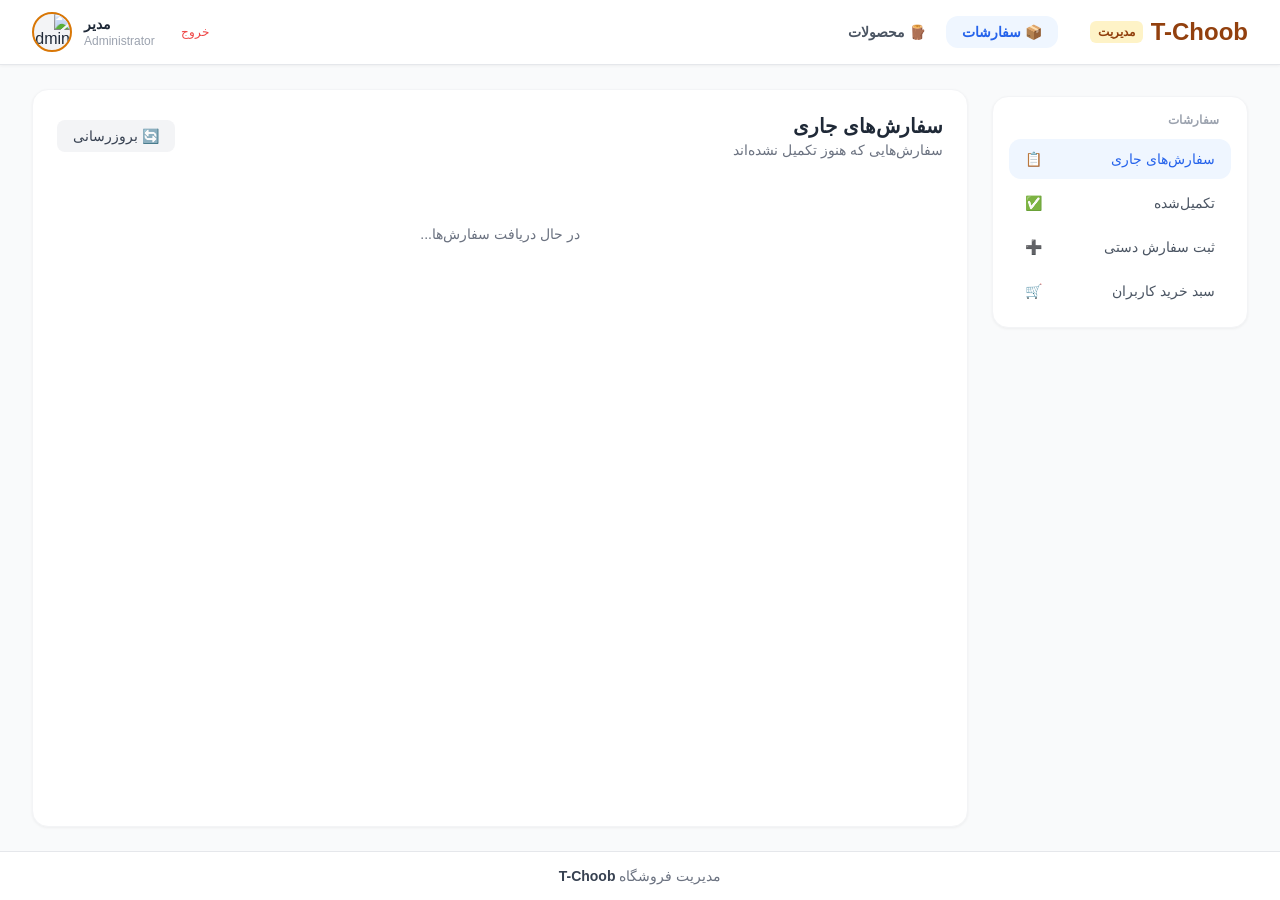
==== admin.html @ e38acf99 "Update admin.html" ====
<!DOCTYPE html>
<html lang="fa" dir="rtl">
<head>
<meta charset="UTF-8">
<meta name="viewport" content="width=device-width, initial-scale=1.0">
<title>پنل مدیریت | T-Choob</title>
<link rel="icon" type="image/png" href="favicon.ico">
<link rel="stylesheet" href="admin.css">
<script src="https://cdn.jsdelivr.net/npm/@supabase/supabase-js@2"></script>
</head>
<body>
<header>
<div class="header-container">
<div class="header-inner">
<div class="header-right">
<div class="logo-wrapper">
<div class="logo">T-Choob</div>
<div class="admin-badge">مدیریت</div>
</div>
<nav class="top-nav">
<button id="top-orders-btn" class="active" onclick="switchTopSection('orders')">📦 سفارشات</button>
<button id="top-products-btn" onclick="switchTopSection('products')">🪵 محصولات</button>
</nav>
</div>
<div class="admin-profile">
<button class="logout-btn" onclick="logout()">خروج</button>
<div class="admin-info">
<div id="admin-name" class="admin-name">مدیر</div>
<div class="admin-role">Administrator</div>
</div>
<img id="admin-avatar" class="admin-avatar" src="" alt="Admin">
</div>
</div>
</div>
</header>
<div class="main-wrapper">
<aside class="sidebar">
<div class="sidebar-card">
<div id="orders-sidebar" class="sidebar-section">
<p class="sidebar-title">سفارشات</p>
<button class="sidebar-btn active" data-tab="orders-list" onclick="showTab('orders-list',this)"><span>سفارش‌های جاری</span><span>📋</span></button>
<button class="sidebar-btn" data-tab="orders-completed" onclick="showTab('orders-completed',this)"><span>تکمیل‌شده</span><span>✅</span></button>
<button class="sidebar-btn" data-tab="orders-create" onclick="showTab('orders-create',this)"><span>ثبت سفارش دستی</span><span>➕</span></button>
<button class="sidebar-btn" data-tab="orders-cart" onclick="showTab('orders-cart',this)"><span>سبد خرید کاربران</span><span>🛒</span></button>
</div>
<div id="products-sidebar" class="sidebar-section hidden" style="margin-top:24px;">
<p class="sidebar-title">محصولات</p>
<button class="sidebar-btn" data-tab="products-active" onclick="showTab('products-active',this)"><span>محصولات فعال</span><span>🟢</span></button>
<button class="sidebar-btn" data-tab="products-out" onclick="showTab('products-out',this)"><span>ناموجود</span><span>🟡</span></button>
<button class="sidebar-btn" data-tab="products-deleted" onclick="showTab('products-deleted',this)"><span>حذف‌شده</span><span>🗑️</span></button>
<button class="sidebar-btn" data-tab="products-add" onclick="showTab('products-add',this)"><span>افزودن محصول</span><span>➕</span></button>
</div>
</div>
</aside>
<main class="main-content">
<section id="tab-orders-list" class="tab-content">
<div class="page-header">
<div>
<h2>سفارش‌های جاری</h2>
<p>سفارش‌هایی که هنوز تکمیل نشده‌اند</p>
</div>
<button class="btn btn-refresh" onclick="loadCurrentOrders()">🔄 بروزرسانی</button>
</div>
<div id="orders-list-content"><div class="loading">در حال دریافت سفارش‌ها...</div></div>
</section>
<section id="tab-orders-completed" class="tab-content hidden">
<div class="page-header">
<div>
<h2>سفارش‌های تکمیل‌شده</h2>
<p>سفارش‌هایی که تکمیل شده‌اند</p>
</div>
<button class="btn btn-refresh" onclick="loadCompletedOrders()">🔄 بروزرسانی</button>
</div>
<div id="completed-orders-content"><div class="loading">در حال دریافت سفارش‌ها...</div></div>
</section>
<section id="tab-orders-create" class="tab-content hidden">
<div class="page-header">
<div>
<h2>ثبت سفارش دستی</h2>
<p>ثبت سفارش برای یکی از کاربران موجود</p>
</div>
</div>
<form id="create-order-form" class="create-order-form">
<div class="form-section">
<h3>اطلاعات خریدار</h3>
<div class="form-grid">
<div class="form-group form-group-full">
<label for="order-buyer">خریدار</label>
<select id="order-buyer" required><option value="">انتخاب کاربر...</option></select>
<small>خریدار باید از بین کاربران موجود انتخاب شود.</small>
</div>
</div>
</div>
<div class="form-section">
<h3>اطلاعات محصول</h3>
<div class="form-grid">
<div class="form-group">
<label for="product-type">نوع محصول</label>
<select id="product-type" required>
<option value="">انتخاب کنید...</option>
<option value="JK">جاکلیدی</option>
<option value="JS">جاسوئیچی</option>
<option value="TB">تابلو</option>
<option value="CL">ساعت</option>
<option value="OT">غیره</option>
</select>
</div>
<div class="form-group">
<label for="product-code">کد محصول</label>
<div class="code-generator-row">
<div class="code-input-group">
<input id="product-code" type="text" placeholder="مثلاً TCJS0000" dir="ltr" autocomplete="off" required>
</div>
<button type="button" id="generate-code-btn" class="generate-code-btn">تولید خودکار</button>
</div>
<small>فرمت: TC + کد نوع + چهار رقم هگزادسیمال</small>
</div>
<div class="form-group">
<label for="order-quantity">تعداد</label>
<input id="order-quantity" type="number" min="1" value="1" required>
</div>
<div class="form-group">
<label for="order-price">قیمت واحد</label>
<input id="order-price" type="number" min="0" step="1" placeholder="قیمت به تومان" required>
</div>
<div class="form-group form-group-full">
<label for="product-images">تصاویر</label>
<input id="product-images" type="text" dir="ltr" placeholder="URL1 | URL2 | URL3">
<div class="image-url-help">اگر چند تصویر دارید، URLها را با <strong>|</strong> از هم جدا کنید.</div>
</div>
<div class="form-group form-group-full">
<label for="product-description">توضیحات</label>
<textarea id="product-description" placeholder="توضیحات محصول..."></textarea>
</div>
</div>
</div>
<div id="fields-js" class="type-fields">
<div class="form-section">
<h3>مشخصات جاسوئیچی</h3>
<div class="form-grid">
<div class="form-group">
<label for="js-wood">چوب</label>
<select id="js-wood">
<option value="">انتخاب کنید...</option>
<option value="گردو">گردو</option>
<option value="عناب">عناب</option>
<option value="کرات">کرات</option>
<option value="نارنج">نارنج</option>
<option value="گردو سوخته">گردو سوخته</option>
<option value="سنجد">سنجد</option>
<option value="متفرقه">متفرقه</option>
</select>
</div>
<div class="form-group">
<label for="js-size">اندازه</label>
<select id="js-size">
<option value="">انتخاب کنید...</option>
<option value="کوچک">کوچک</option>
<option value="متوسط">متوسط</option>
<option value="بزرگ">بزرگ</option>
</select>
</div>
<div class="form-group">
<label for="js-design">طرح</label>
<input id="js-design" type="text" placeholder="URL تصویر یا نام طرح">
</div>
<div class="form-group">
<label for="js-font">فونت</label>
<select id="js-font">
<option value="ندارد">ندارد</option>
<option value="1">1</option>
<option value="2">2</option>
<option value="3">3</option>
<option value="4">4</option>
</select>
</div>
</div>
</div>
</div>
<div id="fields-tb" class="type-fields">
<div class="form-section">
<h3>مشخصات تابلو</h3>
<div class="form-grid">
<div class="form-group form-group-full">
<label for="tb-design">طرح</label>
<input id="tb-design" type="text" placeholder="URL تصاویر طرح">
</div>
<div class="form-group">
<label for="tb-width">عرض</label>
<input id="tb-width" type="number" min="0" step="0.01">
</div>
<div class="form-group">
<label for="tb-length">طول</label>
<input id="tb-length" type="number" min="0" step="0.01">
</div>
</div>
</div>
</div>
<div id="fields-cl" class="type-fields">
<div class="form-section">
<h3>مشخصات ساعت</h3>
<div class="form-grid">
<div class="form-group form-group-full">
<label for="cl-design">طرح</label>
<input id="cl-design" type="text" placeholder="URL تصاویر طرح">
</div>
<div class="form-group">
<label for="cl-width">عرض</label>
<input id="cl-width" type="number" min="0" step="0.01">
</div>
<div class="form-group">
<label for="cl-length">طول</label>
<input id="cl-length" type="number" min="0" step="0.01">
</div>
</div>
</div>
</div>
<div id="fields-jk" class="type-fields">
<div class="form-section">
<h3>مشخصات جاکلیدی</h3>
<div class="form-grid">
<div class="form-group">
<label for="jk-wood">چوب</label>
<select id="jk-wood">
<option value="">انتخاب کنید...</option>
<option value="گردو">گردو</option>
<option value="عناب">عناب</option>
<option value="کرات">کرات</option>
<option value="نارنج">نارنج</option>
<option value="گردو سوخته">گردو سوخته</option>
<option value="سنجد">سنجد</option>
<option value="متفرقه">متفرقه</option>
</select>
</div>
<div class="form-group">
<label for="jk-hook-count">تعداد قلاب</label>
<input id="jk-hook-count" type="number" min="0">
</div>
<div class="form-group">
<label for="jk-width">عرض</label>
<input id="jk-width" type="number" min="0" step="0.01">
</div>
<div class="form-group">
<label for="jk-length">طول</label>
<input id="jk-length" type="number" min="0" step="0.01">
</div>
<div class="form-group form-group-full">
<label for="jk-design">طرح</label>
<input id="jk-design" type="text" placeholder="URL تصاویر طرح">
</div>
</div>
</div>
</div>
<div id="fields-ot" class="type-fields">
<div class="form-section">
<h3>مشخصات محصول متفرقه</h3>
<div class="form-grid">
<div class="form-group form-group-full">
<label for="ot-name">نام محصول</label>
<input id="ot-name" type="text" placeholder="نام محصول">
</div>
<div class="form-group form-group-full">
<label for="ot-design">طرح</label>
<input id="ot-design" type="text" placeholder="URL تصاویر طرح">
</div>
</div>
</div>
</div>
<div id="order-form-message" class="order-form-message"></div>
<div class="form-actions">
<button type="submit" id="submit-order-btn" class="submit-order-btn">ثبت سفارش</button>
<button type="reset" class="reset-form-btn">پاک کردن فرم</button>
</div>
</form>
</section>
<section id="tab-orders-cart" class="tab-content hidden">
<div class="page-header">
<div>
<h2>سبد خرید کاربران</h2>
<p>کاربرانی که در حال حاضر محصولی در سبد خرید دارند</p>
</div>
<button class="btn btn-refresh" onclick="loadCarts()">🔄 بروزرسانی</button>
</div>
<div id="carts-content"><div class="loading">در حال دریافت سبدهای خرید...</div></div>
</section>
<section id="tab-products-active" class="tab-content hidden">
<div class="page-header">
<div>
<h2>محصولات فعال</h2>
<p>محصولات موجود در فروشگاه</p>
</div>
<button class="btn btn-refresh" onclick="loadProducts('active')">🔄 بروزرسانی</button>
</div>
<div id="products-active-content"><div class="loading">در حال دریافت محصولات...</div></div>
</section>
<section id="tab-products-out" class="tab-content hidden">
<div class="page-header">
<div>
<h2>محصولات ناموجود</h2>
<p>محصولاتی که فعلاً قابل خرید نیستند</p>
</div>
<button class="btn btn-refresh" onclick="loadProducts('out_of_stock')">🔄 بروزرسانی</button>
</div>
<div id="products-out-content"><div class="loading">در حال دریافت محصولات...</div></div>
</section>
<section id="tab-products-deleted" class="tab-content hidden">
<div class="page-header">
<div>
<h2>محصولات حذف‌شده</h2>
<p>محصولاتی که از فروشگاه حذف شده‌اند</p>
</div>
<button class="btn btn-refresh" onclick="loadProducts('deleted')">🔄 بروزرسانی</button>
</div>
<div id="products-deleted-content"><div class="loading">در حال دریافت محصولات...</div></div>
</section>
<section id="tab-products-add" class="tab-content hidden">
<div class="page-header">
<div>
<h2>افزودن محصول</h2>
<p>افزودن محصول جدید بدون ثبت سفارش</p>
</div>
</div>
<form id="add-product-form" class="create-order-form">
<div class="form-section">
<h3>اطلاعات محصول</h3>
<div class="form-grid">
<div class="form-group">
<label for="add-product-type">نوع محصول</label>
<select id="add-product-type" required>
<option value="">انتخاب کنید...</option>
<option value="JK">جاکلیدی</option>
<option value="JS">جاسوئیچی</option>
<option value="TB">تابلو</option>
<option value="CL">ساعت</option>
<option value="OT">غیره</option>
</select>
</div>
<div class="form-group">
<label for="add-product-code">کد محصول</label>
<div class="code-generator-row">
<div class="code-input-group">
<input id="add-product-code" type="text" placeholder="مثلاً TCJS0000" dir="ltr" autocomplete="off" required>
</div>
<button type="button" id="add-generate-code-btn" class="generate-code-btn">تولید خودکار</button>
</div>
</div>
<div class="form-group">
<label for="add-product-price">قیمت</label>
<input id="add-product-price" type="number" min="0" step="1" required>
</div>
<div class="form-group">
<label for="add-product-status">وضعیت</label>
<select id="add-product-status">
<option value="active">فعال</option>
<option value="out_of_stock">ناموجود</option>
</select>
</div>
<div class="form-group form-group-full">
<label for="add-product-images">تصاویر</label>
<input id="add-product-images" type="text" dir="ltr" placeholder="URL1 | URL2 | URL3">
</div>
<div class="form-group form-group-full">
<label for="add-product-description">توضیحات</label>
<textarea id="add-product-description" placeholder="توضیحات محصول..."></textarea>
</div>
</div>
</div>
<div id="add-fields-js" class="type-fields">
<div class="form-section">
<h3>مشخصات جاسوئیچی</h3>
<div class="form-grid">
<div class="form-group"><label for="add-js-wood">چوب</label><select id="add-js-wood"><option value="">انتخاب کنید...</option><option value="گردو">گردو</option><option value="عناب">عناب</option><option value="کرات">کرات</option><option value="نارنج">نارنج</option><option value="گردو سوخته">گردو سوخته</option><option value="سنجد">سنجد</option><option value="متفرقه">متفرقه</option></select></div>
<div class="form-group"><label for="add-js-size">اندازه</label><select id="add-js-size"><option value="">انتخاب کنید...</option><option value="کوچک">کوچک</option><option value="متوسط">متوسط</option><option value="بزرگ">بزرگ</option></select></div>
<div class="form-group"><label for="add-js-design">طرح</label><input id="add-js-design" type="text"></div>
<div class="form-group"><label for="add-js-font">فونت</label><select id="add-js-font"><option value="ندارد">ندارد</option><option value="1">1</option><option value="2">2</option><option value="3">3</option><option value="4">4</option></select></div>
</div>
</div>
</div>
<div id="add-fields-jk" class="type-fields">
<div class="form-section">
<h3>مشخصات جاکلیدی</h3>
<div class="form-grid">
<div class="form-group"><label for="add-jk-wood">چوب</label><select id="add-jk-wood"><option value="">انتخاب کنید...</option><option value="گردو">گردو</option><option value="عناب">عناب</option><option value="کرات">کرات</option><option value="نارنج">نارنج</option><option value="گردو سوخته">گردو سوخته</option><option value="سنجد">سنجد</option><option value="متفرقه">متفرقه</option></select></div>
<div class="form-group"><label for="add-jk-hook-count">تعداد قلاب</label><input id="add-jk-hook-count" type="number" min="0"></div>
<div class="form-group"><label for="add-jk-width">عرض</label><input id="add-jk-width" type="number" min="0" step="0.01"></div>
<div class="form-group"><label for="add-jk-length">طول</label><input id="add-jk-length" type="number" min="0" step="0.01"></div>
<div class="form-group form-group-full"><label for="add-jk-design">طرح</label><input id="add-jk-design" type="text"></div>
</div>
</div>
</div>
<div id="add-fields-tb" class="type-fields">
<div class="form-section">
<h3>مشخصات تابلو</h3>
<div class="form-grid">
<div class="form-group form-group-full"><label for="add-tb-design">طرح</label><input id="add-tb-design" type="text"></div>
<div class="form-group"><label for="add-tb-width">عرض</label><input id="add-tb-width" type="number" min="0" step="0.01"></div>
<div class="form-group"><label for="add-tb-length">طول</label><input id="add-tb-length" type="number" min="0" step="0.01"></div>
</div>
</div>
</div>
<div id="add-fields-cl" class="type-fields">
<div class="form-section">
<h3>مشخصات ساعت</h3>
<div class="form-grid">
<div class="form-group form-group-full"><label for="add-cl-design">طرح</label><input id="add-cl-design" type="text"></div>
<div class="form-group"><label for="add-cl-width">عرض</label><input id="add-cl-width" type="number" min="0" step="0.01"></div>
<div class="form-group"><label for="add-cl-length">طول</label><input id="add-cl-length" type="number" min="0" step="0.01"></div>
</div>
</div>
</div>
<div id="add-fields-ot" class="type-fields">
<div class="form-section">
<h3>مشخصات محصول متفرقه</h3>
<div class="form-grid">
<div class="form-group form-group-full"><label for="add-ot-name">نام محصول</label><input id="add-ot-name" type="text"></div>
<div class="form-group form-group-full"><label for="add-ot-design">طرح</label><input id="add-ot-design" type="text"></div>
</div>
</div>
</div>
<div id="add-product-message" class="order-form-message"></div>
<div class="form-actions">
<button type="submit" id="add-product-btn" class="submit-order-btn">افزودن محصول</button>
<button type="reset" class="reset-form-btn">پاک کردن فرم</button>
</div>
</form>
</section>
</main>
</div>
<footer>
<div class="footer-content">مدیریت فروشگاه <span class="footer-brand">T-Choob</span></div>
</footer>
<div id="image-modal" class="modal image-modal" onclick="closeImageModal(event)">
<div class="image-modal-content">
<button type="button" class="close-image-btn" onclick="closeImageModal()">×</button>
<img id="large-order-image" class="large-order-image" src="" alt="تصویر">
</div>
</div>
<div id="edit-order-modal" class="modal edit-modal">
<div class="edit-modal-content">
<div class="modal-header">
<h3>ویرایش سفارش</h3>
<button type="button" class="close-modal-btn" onclick="closeEditModal()">×</button>
</div>
<form id="edit-order-form" class="edit-form">
<input type="hidden" id="edit-order-id">
<div class="form-group">
<label for="edit-order-status">وضعیت سفارش</label>
<select id="edit-order-status" class="form-input"><option value="in progress">در حال انجام</option><option value="completed">تکمیل‌شده</option></select>
</div>
<div class="form-group">
<label for="edit-order-quantity">تعداد</label>
<input id="edit-order-quantity" class="form-input" type="number" min="1">
</div>
<div id="edit-modal-error" class="modal-error hidden"></div>
<div class="modal-actions">
<button type="button" class="btn btn-cancel" onclick="closeEditModal()">انصراف</button>
<button type="submit" class="btn btn-submit">ذخیره</button>
</div>
</form>
</div>
</div>
<div id="edit-product-modal" class="modal edit-modal">
<div class="edit-modal-content product-edit-modal">
<div class="modal-header">
<h3>ویرایش محصول</h3>
<button type="button" class="close-modal-btn" onclick="closeProductEditModal()">×</button>
</div>
<form id="edit-product-form" class="edit-form">
<input type="hidden" id="edit-product-id">
<div class="form-grid">
<div class="form-group">
<label for="edit-product-code">کد محصول</label>
<input id="edit-product-code" class="form-input" type="text" dir="ltr" required>
</div>
<div class="form-group">
<label for="edit-product-type">نوع محصول</label>
<select id="edit-product-type" class="form-input" required>
<option value="JK">جاکلیدی</option>
<option value="JS">جاسوئیچی</option>
<option value="TB">تابلو</option>
<option value="CL">ساعت</option>
<option value="OT">غیره</option>
</select>
</div>
<div class="form-group">
<label for="edit-product-price">قیمت</label>
<input id="edit-product-price" class="form-input" type="number" min="0" required>
</div>
<div class="form-group">
<label for="edit-product-status">وضعیت</label>
<select id="edit-product-status" class="form-input">
<option value="active">فعال</option>
<option value="out_of_stock">ناموجود</option>
<option value="deleted">حذف‌شده</option>
</select>
</div>
<div class="form-group form-group-full">
<label for="edit-product-images">تصاویر</label>
<input id="edit-product-images" class="form-input" type="text" dir="ltr">
</div>
<div class="form-group form-group-full">
<label for="edit-product-description">توضیحات</label>
<textarea id="edit-product-description" class="form-input"></textarea>
</div>
</div>
<div id="edit-product-details-area"></div>
<div id="edit-product-message" class="order-form-message"></div>
<div class="modal-actions">
<button type="button" class="btn btn-cancel" onclick="closeProductEditModal()">انصراف</button>
<button type="submit" class="btn btn-submit">ذخیره تغییرات</button>
</div>
</form>
</div>
</div>
<script>
"use strict";
const SUPABASE_URL="https://rlduutynqgevgzmayeit.supabase.co";
const SUPABASE_KEY="sb_publishable_QQKsRmCxqZNX1dZW7bjAmA_xypPHAjD";
const shopDB=window.supabase.createClient(SUPABASE_URL,SUPABASE_KEY);
const COMPLETED_STATUS="completed";
const PRODUCT_TYPES={JK:"جاکلیدی",JS:"جاسوئیچی",TB:"تابلو",CL:"ساعت",OT:"غیره"};
let allProfiles=[];
let currentOrders=[];
let completedOrders=[];
let currentEditOrder=null;
let currentEditingProduct=null;
function escapeHTML(value){if(value===null||value===undefined)return "";return String(value).replace(/&/g,"&amp;").replace(/</g,"&lt;").replace(/>/g,"&gt;").replace(/"/g,"&quot;").replace(/'/g,"&#039;");}
function formatPrice(value){return Number(value||0).toLocaleString("fa-IR")+" تومان";}
function formatDate(value){if(!value)return "-";const date=new Date(value);if(Number.isNaN(date.getTime()))return "-";return date.toLocaleString("fa-IR",{year:"numeric",month:"2-digit",day:"2-digit",hour:"2-digit",minute:"2-digit"});}
function getFirstImage(images,imageURL){if(images){const list=String(images).split("|").map(x=>x.trim()).filter(Boolean);if(list.length)return list[0];}return imageURL||"";}
function getProfileName(profile){if(!profile)return "کاربر ناشناس";const fullName=[profile.first_name,profile.last_name].filter(Boolean).join(" ").trim();if(fullName)return fullName;if(profile.username)return profile.username;return "کاربر";}
function getProfileAvatar(profile){return profile?.avatar_url||"";}
async function checkAdmin(){const {data,error}=await shopDB.auth.getSession();if(error||!data.session){window.location.href="login.html";return false;}const user=data.session.user;const {data:profile,error:profileError}=await shopDB.from("profiles").select("*").eq("id",user.id).single();if(profileError||!profile){alert("دسترسی مدیر پیدا نشد.");await shopDB.auth.signOut();window.location.href="login.html";return false;}if(profile.username!=="admin"){alert("شما دسترسی مدیریت ندارید.");await shopDB.auth.signOut();window.location.href="login.html";return false;}document.getElementById("admin-name").textContent=getProfileName(profile);document.getElementById("admin-avatar").src=profile.avatar_url||"data:image/svg+xml;charset=UTF-8,"+encodeURIComponent(`<svg xmlns="http://www.w3.org/2000/svg" width="80" height="80"><rect width="80" height="80" fill="#f3f4f6"/><circle cx="40" cy="30" r="14" fill="#9ca3af"/><path d="M16 70c3-17 15-25 24-25s21 8 24 25" fill="#9ca3af"/></svg>`);return true;}
async function logout(){await shopDB.auth.signOut();window.location.href="login.html";}
function switchTopSection(section){const ordersSidebar=document.getElementById("orders-sidebar");const productsSidebar=document.getElementById("products-sidebar");const ordersBtn=document.getElementById("top-orders-btn");const productsBtn=document.getElementById("top-products-btn");if(section==="orders"){ordersSidebar.classList.remove("hidden");productsSidebar.classList.add("hidden");ordersBtn.classList.add("active");productsBtn.classList.remove("active");showTab("orders-list",document.querySelector('[data-tab="orders-list"]'));}else{ordersSidebar.classList.add("hidden");productsSidebar.classList.remove("hidden");ordersBtn.classList.remove("active");productsBtn.classList.add("active");showTab("products-active",document.querySelector('[data-tab="products-active"]'));}}
function showTab(tabName,button){document.querySelectorAll(".tab-content").forEach(tab=>tab.classList.add("hidden"));const target=document.getElementById(`tab-${tabName}`);if(target)target.classList.remove("hidden");document.querySelectorAll(".sidebar-btn").forEach(btn=>btn.classList.remove("active"));if(button)button.classList.add("active");if(tabName==="orders-list")loadCurrentOrders();if(tabName==="orders-completed")loadCompletedOrders();if(tabName==="orders-create")loadProfiles();if(tabName==="orders-cart")loadCarts();if(tabName==="products-active")loadProducts("active");if(tabName==="products-out")loadProducts("out_of_stock");if(tabName==="products-deleted")loadProducts("deleted");}
async function loadProfiles(){const select=document.getElementById("order-buyer");if(!select)return;select.innerHTML="<option value=''>در حال دریافت کاربران...</option>";const {data,error}=await shopDB.from("profiles").select("id,username,first_name,last_name,avatar_url").neq("username","admin").order("username",{ascending:true});if(error){select.innerHTML="<option value=''>خطا در دریافت کاربران</option>";return;}allProfiles=data||[];select.innerHTML="<option value=''>انتخاب کاربر...</option>";allProfiles.forEach(profile=>{const option=document.createElement("option");option.value=profile.id;option.textContent=getProfileName(profile)+(profile.username?` (@${profile.username})`:"");select.appendChild(option);});}
async function fetchOrders(status){const {data,error}=await shopDB.from("orders").select("*").eq("status",status).order("created_at",{ascending:false});if(error)throw error;return data||[];}
async function attachProfilesToOrders(orders){const userIds=[...new Set(orders.map(o=>o.user_id).filter(Boolean))];if(!userIds.length)return orders.map(o=>({...o,profile:null}));const {data:profiles,error}=await shopDB.from("profiles").select("id,username,first_name,last_name,avatar_url").in("id",userIds);if(error)return orders.map(o=>({...o,profile:null}));const map=new Map((profiles||[]).map(p=>[p.id,p]));return orders.map(o=>({...o,profile:map.get(o.user_id)||null}));}
function renderOrders(orders){if(!orders.length)return `<div class="empty">سفارشی در این بخش وجود ندارد.</div>`;return `<div class="table-wrapper"><table class="orders-table"><thead><tr><th>کد سفارش</th><th>خریدار</th><th>محصول</th><th>تصویر</th><th>قیمت</th><th>تعداد</th><th>وضعیت</th><th>تاریخ</th><th>عملیات</th></tr></thead><tbody>${orders.map(order=>{const image=getFirstImage(order.images,order.image_url);const profile=order.profile;return `<tr><td class="order-id">${escapeHTML(order.code||order.id)}</td><td><div class="buyer-cell">${profile?.avatar_url?`<img class="buyer-avatar" src="${escapeHTML(profile.avatar_url)}" alt="">`:`<div class="buyer-avatar-fallback">👤</div>`}<span>${escapeHTML(getProfileName(profile))}</span></div></td><td class="product-name">${escapeHTML(order.product_name||order.code||"-")}</td><td>${image?`<img class="order-image clickable" src="${escapeHTML(image)}" onclick="openImageModal('${escapeHTML(image)}')">`:`<span class="no-image">بدون تصویر</span>`}</td><td class="price-cell">${formatPrice(order.price)}</td><td>${Number(order.quantity||1).toLocaleString("fa-IR")}</td><td>${order.status===COMPLETED_STATUS?`<span class="btn btn-green">تکمیل‌شده</span>`:`<span class="btn btn-blue">در حال انجام</span>`}</td><td class="date-cell">${formatDate(order.created_at)}</td><td><div class="actions"><button class="action-btn btn-blue" onclick="openEditModal('${escapeHTML(order.id)}')">ویرایش</button>${order.status===COMPLETED_STATUS?`<button class="action-btn btn-blue" onclick="restoreOrder('${escapeHTML(order.id)}')">بازگردانی</button>`:`<button class="action-btn btn-green" onclick="completeOrder('${escapeHTML(order.id)}')">تکمیل</button>`}</div></td></tr>`;}).join("")}</tbody></table></div>`;}
async function loadCurrentOrders(){const container=document.getElementById("orders-list-content");container.innerHTML='<div class="loading">در حال دریافت سفارش‌ها...</div>';try{currentOrders=await attachProfilesToOrders(await fetchOrders("in progress"));container.innerHTML=renderOrders(currentOrders);}catch(error){container.innerHTML=`<div class="error-box">خطا در دریافت سفارش‌ها: ${escapeHTML(error.message)}</div>`;}}
async function loadCompletedOrders(){const container=document.getElementById("completed-orders-content");container.innerHTML='<div class="loading">در حال دریافت سفارش‌ها...</div>';try{completedOrders=await attachProfilesToOrders(await fetchOrders(COMPLETED_STATUS));container.innerHTML=renderOrders(completedOrders);}catch(error){container.innerHTML=`<div class="error-box">خطا در دریافت سفارش‌ها: ${escapeHTML(error.message)}</div>`;}}
async function completeOrder(orderId){if(!confirm("آیا این سفارش تکمیل شده است؟"))return;const {error}=await shopDB.from("orders").update({status:COMPLETED_STATUS}).eq("id",orderId);if(error)return alert("خطا در تکمیل سفارش: "+error.message);await loadCurrentOrders();}
async function restoreOrder(orderId){if(!confirm("سفارش به وضعیت «در حال انجام» بازگردانده شود؟"))return;const {error}=await shopDB.from("orders").update({status:"in progress"}).eq("id",orderId);if(error)return alert("خطا در بازگردانی سفارش: "+error.message);await loadCompletedOrders();}
function openEditModal(orderId){const order=[...currentOrders,...completedOrders].find(x=>String(x.id)===String(orderId));if(!order)return;currentEditOrder=order;document.getElementById("edit-order-id").value=order.id;document.getElementById("edit-order-status").value=order.status;document.getElementById("edit-order-quantity").value=order.quantity||1;document.getElementById("edit-modal-error").classList.add("hidden");document.getElementById("edit-order-modal").classList.add("show");}
function closeEditModal(){document.getElementById("edit-order-modal").classList.remove("show");currentEditOrder=null;}
document.getElementById("edit-order-form").addEventListener("submit",async event=>{event.preventDefault();const orderId=document.getElementById("edit-order-id").value;const status=document.getElementById("edit-order-status").value;const quantity=Number(document.getElementById("edit-order-quantity").value);const errorBox=document.getElementById("edit-modal-error");if(!orderId||quantity<1){errorBox.textContent="اطلاعات واردشده معتبر نیست.";errorBox.classList.remove("hidden");return;}const {error}=await shopDB.from("orders").update({status,quantity}).eq("id",orderId);if(error){errorBox.textContent=error.message;errorBox.classList.remove("hidden");return;}closeEditModal();status===COMPLETED_STATUS?await loadCompletedOrders():await loadCurrentOrders();});
function openImageModal(url){const modal=document.getElementById("image-modal");document.getElementById("large-order-image").src=url;modal.classList.add("show");}
function closeImageModal(event){if(event&&event.target&&event.target.id!=="image-modal")return;document.getElementById("image-modal").classList.remove("show");document.getElementById("large-order-image").src="";}
function isValidProductCode(code){return /^TC(?:JK|JS|TB|CL|OT)[0-9A-F]{4}$/.test(String(code).trim().toUpperCase());}
async function getExistingProductCodes(typeCode){const prefix="TC"+typeCode;const {data,error}=await shopDB.from("products").select("name").ilike("name",`${prefix}%`);if(error)throw error;return new Set((data||[]).map(x=>String(x.name).toUpperCase()));}
async function generateFirstFreeCode(typeCode){const existing=await getExistingProductCodes(typeCode);const prefix="TC"+typeCode;for(let i=0;i<=0xFFFF;i++){const suffix=i.toString(16).toUpperCase().padStart(4,"0");const code=prefix+suffix;if(!existing.has(code))return code;}throw new Error("تمام کدهای این نوع محصول استفاده شده‌اند.");}
async function generateCodeFor(typeInput,codeInput,button){const type=document.getElementById(typeInput).value;if(!type){alert("ابتدا نوع محصول را انتخاب کنید.");return;}button.disabled=true;button.textContent="در حال بررسی...";try{document.getElementById(codeInput).value=await generateFirstFreeCode(type);}catch(error){alert(error.message);}finally{button.disabled=false;button.textContent="تولید خودکار";}}
document.getElementById("generate-code-btn").addEventListener("click",function(){generateCodeFor("product-type","product-code",this);});
document.getElementById("add-generate-code-btn").addEventListener("click",function(){generateCodeFor("add-product-type","add-product-code",this);});
function updateTypeFields(){const type=document.getElementById("product-type").value;document.querySelectorAll("#create-order-form .type-fields").forEach(x=>x.classList.remove("show"));if(type)document.getElementById(`fields-${type.toLowerCase()}`)?.classList.add("show");}
function updateAddTypeFields(){const type=document.getElementById("add-product-type").value;document.querySelectorAll("#add-product-form .type-fields").forEach(x=>x.classList.remove("show"));if(type)document.getElementById(`add-fields-${type.toLowerCase()}`)?.classList.add("show");}
document.getElementById("product-type").addEventListener("change",updateTypeFields);
document.getElementById("add-product-type").addEventListener("change",updateAddTypeFields);
function buildProductDetails(type,prefix=""){const id=x=>document.getElementById(prefix+x);switch(type){case"JS":return{wood:id("js-wood").value,size:id("js-size").value,design:id("js-design").value.trim(),font:id("js-font").value};case"JK":return{wood:id("jk-wood").value,width:id("jk-width").value,length:id("jk-length").value,hook_count:id("jk-hook-count").value,design:id("jk-design").value.trim()};case"TB":return{design:id("tb-design").value.trim(),width:id("tb-width").value,length:id("tb-length").value};case"CL":return{design:id("cl-design").value.trim(),width:id("cl-width").value,length:id("cl-length").value};case"OT":return{product_name:id("ot-name").value.trim(),design:id("ot-design").value.trim()};default:return{};}}
function buildAddProductDetails(type){switch(type){case"JS":return{wood:document.getElementById("add-js-wood").value,size:document.getElementById("add-js-size").value,design:document.getElementById("add-js-design").value.trim(),font:document.getElementById("add-js-font").value};case"JK":return{wood:document.getElementById("add-jk-wood").value,width:document.getElementById("add-jk-width").value,length:document.getElementById("add-jk-length").value,hook_count:document.getElementById("add-jk-hook-count").value,design:document.getElementById("add-jk-design").value.trim()};case"TB":return{design:document.getElementById("add-tb-design").value.trim(),width:document.getElementById("add-tb-width").value,length:document.getElementById("add-tb-length").value};case"CL":return{design:document.getElementById("add-cl-design").value.trim(),width:document.getElementById("add-cl-width").value,length:document.getElementById("add-cl-length").value};case"OT":return{product_name:document.getElementById("add-ot-name").value.trim(),design:document.getElementById("add-ot-design").value.trim()};default:return{};}}
function showFormMessage(id,text,type){const el=document.getElementById(id);el.textContent=text;el.className="order-form-message show "+type;}
function resetManualOrderForm(){document.getElementById("create-order-form").reset();document.querySelectorAll("#create-order-form .type-fields").forEach(x=>x.classList.remove("show"));document.getElementById("order-quantity").value="1";}
document.getElementById("create-order-form").addEventListener("submit",async event=>{event.preventDefault();const buyerId=document.getElementById("order-buyer").value;const type=document.getElementById("product-type").value;const code=document.getElementById("product-code").value.trim().toUpperCase();const price=Number(document.getElementById("order-price").value);const quantity=Number(document.getElementById("order-quantity").value);const images=document.getElementById("product-images").value.trim();const description=document.getElementById("product-description").value.trim();if(!buyerId)return showFormMessage("order-form-message","لطفاً خریدار را انتخاب کنید.","error");if(!type)return showFormMessage("order-form-message","نوع محصول را انتخاب کنید.","error");if(!isValidProductCode(code))return showFormMessage("order-form-message","کد محصول باید مانند TCJS0000 باشد.","error");if(price<0||!Number.isFinite(price))return showFormMessage("order-form-message","قیمت معتبر نیست.","error");if(quantity<1||!Number.isInteger(quantity))return showFormMessage("order-form-message","تعداد باید حداقل ۱ باشد.","error");const button=document.getElementById("submit-order-btn");button.disabled=true;button.textContent="در حال ثبت...";let productId=null;try{const {data:existing,error:existingError}=await shopDB.from("products").select("id").eq("name",code).maybeSingle();if(existingError)throw existingError;if(existing)throw new Error("این کد محصول قبلاً استفاده شده است.");const firstImage=images.split("|").map(x=>x.trim()).filter(Boolean)[0]||null;const details=buildProductDetails(type);const {data:product,error:productError}=await shopDB.from("products").insert({name:code,price,image_url:firstImage,description,images:images||null,product_type:type,details,status:"active"}).select().single();if(productError)throw productError;productId=product.id;const {error:orderError}=await shopDB.from("orders").insert({user_id:buyerId,product_name:code,price,image_url:firstImage,images:images||null,product_type:type,quantity,code,status:"in progress"});if(orderError)throw orderError;showFormMessage("order-form-message","سفارش با موفقیت ثبت شد.","success");resetManualOrderForm();}catch(error){if(productId)await shopDB.from("products").delete().eq("id",productId);showFormMessage("order-form-message","خطا در ثبت سفارش: "+error.message,"error");}finally{button.disabled=false;button.textContent="ثبت سفارش";}});
async function addProduct(event){event.preventDefault();const type=document.getElementById("add-product-type").value;const code=document.getElementById("add-product-code").value.trim().toUpperCase();const price=Number(document.getElementById("add-product-price").value);const status=document.getElementById("add-product-status").value;const images=document.getElementById("add-product-images").value.trim();const description=document.getElementById("add-product-description").value.trim();const button=document.getElementById("add-product-btn");if(!type)return showFormMessage("add-product-message","نوع محصول را انتخاب کنید.","error");if(!isValidProductCode(code))return showFormMessage("add-product-message","کد محصول باید مانند TCJS0000 باشد.","error");if(!Number.isFinite(price)||price<0)return showFormMessage("add-product-message","قیمت معتبر نیست.","error");button.disabled=true;button.textContent="در حال افزودن...";try{const {data:existing,error:existingError}=await shopDB.from("products").select("id").eq("name",code).maybeSingle();if(existingError)throw existingError;if(existing)throw new Error("این کد محصول قبلاً استفاده شده است.");const firstImage=images.split("|").map(x=>x.trim()).filter(Boolean)[0]||null;const details=buildAddProductDetails(type);const {error}=await shopDB.from("products").insert({name:code,price,image_url:firstImage,description,images:images||null,product_type:type,details,status});if(error)throw error;showFormMessage("add-product-message","محصول با موفقیت اضافه شد.","success");document.getElementById("add-product-form").reset();document.querySelectorAll("#add-product-form .type-fields").forEach(x=>x.classList.remove("show"));}catch(error){showFormMessage("add-product-message","خطا در افزودن محصول: "+error.message,"error");}finally{button.disabled=false;button.textContent="افزودن محصول";}}
document.getElementById("add-product-form").addEventListener("submit",addProduct);
function productStatusText(status){if(status==="active")return"فعال";if(status==="out_of_stock")return"ناموجود";if(status==="deleted")return"حذف‌شده";return status||"-";}
function productStatusClass(status){if(status==="active")return"product-status-active";if(status==="out_of_stock")return"product-status-out";return"product-status-deleted";}
function getProductContainer(status){if(status==="active")return document.getElementById("products-active-content");if(status==="out_of_stock")return document.getElementById("products-out-content");return document.getElementById("products-deleted-content");}
async function loadProducts(status="active"){const container=getProductContainer(status);container.innerHTML='<div class="loading">در حال دریافت محصولات...</div>';try{const {data,error}=await shopDB.from("products").select("*").eq("status",status).order("name",{ascending:true});if(error)throw error;if(!data||!data.length){container.innerHTML='<div class="empty">محصولی در این بخش وجود ندارد.</div>';return;}container.innerHTML=`<div class="product-list">${data.map(renderProductCard).join("")}</div>`;}catch(error){container.innerHTML=`<div class="error-box">خطا در دریافت محصولات: ${escapeHTML(error.message)}</div>`;}}
function renderProductCard(product){const image=getFirstImage(product.images,product.image_url);return `<div class="product-card-admin"><div class="product-card-image-wrapper">${image?`<img class="product-card-image" src="${escapeHTML(image)}" alt="" onclick="openImageModal('${escapeHTML(image)}')">`:`<div class="product-card-no-image">🪵</div>`}<div class="product-image-zoom">🔍</div></div><div class="product-card-body"><div class="product-card-top"><h3 class="product-card-title">${escapeHTML(product.name)}</h3><span class="product-status ${productStatusClass(product.status)}">${productStatusText(product.status)}</span></div><div class="product-card-type">${escapeHTML(PRODUCT_TYPES[product.product_type]||product.product_type||"")}</div><div class="product-card-price">${formatPrice(product.price)}</div><div class="product-card-actions"><button class="product-action edit" onclick="openProductEditModal('${escapeHTML(product.id)}')">✏️ ویرایش</button>${product.status==="active"?`<button class="product-action out" onclick="setProductStatus('${escapeHTML(product.id)}','out_of_stock')">🟡 ناموجود</button>`:""}${product.status==="out_of_stock"?`<button class="product-action restore" onclick="setProductStatus('${escapeHTML(product.id)}','active')">🟢 موجود</button>`:""}${product.status!=="deleted"?`<button class="product-action delete" onclick="setProductStatus('${escapeHTML(product.id)}','deleted')">🗑️ حذف</button>`:`<button class="product-action restore" onclick="setProductStatus('${escapeHTML(product.id)}','active')">↩️ بازگردانی</button>`}</div></div></div>`;}
async function setProductStatus(productId,status){const labels={active:"فعال",out_of_stock:"ناموجود",deleted:"حذف‌شده"};const message=status==="deleted"?"این محصول حذف شود؟":status==="out_of_stock"?"این محصول ناموجود شود؟":"این محصول دوباره فعال شود؟";if(!confirm(message))return;const {error}=await shopDB.from("products").update({status}).eq("id",productId);if(error){alert("خطا در تغییر وضعیت محصول: "+error.message);return;}await loadProducts("active");await loadProducts("out_of_stock");await loadProducts("deleted");}
function getDetail(product,key){if(!product?.details)return "";let details=product.details;if(typeof details==="string"){try{details=JSON.parse(details);}catch{return "";}}return details?.[key]??"";}
function renderEditDetails(product){const type=product.product_type;const d=key=>escapeHTML(getDetail(product,key));if(type==="JS")return `<div class="form-section"><h3>مشخصات جاسوئیچی</h3><div class="form-grid"><div class="form-group"><label>چوب</label><input id="edit-detail-wood" class="form-input" value="${d("wood")}"></div><div class="form-group"><label>اندازه</label><input id="edit-detail-size" class="form-input" value="${d("size")}"></div><div class="form-group"><label>طرح</label><input id="edit-detail-design" class="form-input" value="${d("design")}"></div><div class="form-group"><label>فونت</label><input id="edit-detail-font" class="form-input" value="${d("font")}"></div></div></div>`;if(type==="JK")return `<div class="form-section"><h3>مشخصات جاکلیدی</h3><div class="form-grid"><div class="form-group"><label>چوب</label><input id="edit-detail-wood" class="form-input" value="${d("wood")}"></div><div class="form-group"><label>تعداد قلاب</label><input id="edit-detail-hook_count" class="form-input" type="number" value="${d("hook_count")}"></div><div class="form-group"><label>عرض</label><input id="edit-detail-width" class="form-input" value="${d("width")}"></div><div class="form-group"><label>طول</label><input id="edit-detail-length" class="form-input" value="${d("length")}"></div><div class="form-group form-group-full"><label>طرح</label><input id="edit-detail-design" class="form-input" value="${d("design")}"></div></div></div>`;if(type==="TB"||type==="CL")return `<div class="form-section"><h3>مشخصات ${type==="TB"?"تابلو":"ساعت"}</h3><div class="form-grid"><div class="form-group form-group-full"><label>طرح</label><input id="edit-detail-design" class="form-input" value="${d("design")}"></div><div class="form-group"><label>عرض</label><input id="edit-detail-width" class="form-input" value="${d("width")}"></div><div class="form-group"><label>طول</label><input id="edit-detail-length" class="form-input" value="${d("length")}"></div></div></div>`;return `<div class="form-section"><h3>مشخصات محصول</h3><div class="form-grid"><div class="form-group form-group-full"><label>نام محصول</label><input id="edit-detail-product_name" class="form-input" value="${d("product_name")}"></div><div class="form-group form-group-full"><label>طرح</label><input id="edit-detail-design" class="form-input" value="${d("design")}"></div></div></div>`;}
function getEditedDetails(type){const val=id=>document.getElementById(id)?.value?.trim()||"";if(type==="JS")return{wood:val("edit-detail-wood"),size:val("edit-detail-size"),design:val("edit-detail-design"),font:val("edit-detail-font")};if(type==="JK")return{wood:val("edit-detail-wood"),width:val("edit-detail-width"),length:val("edit-detail-length"),hook_count:val("edit-detail-hook_count"),design:val("edit-detail-design")};if(type==="TB"||type==="CL")return{design:val("edit-detail-design"),width:val("edit-detail-width"),length:val("edit-detail-length")};return{product_name:val("edit-detail-product_name"),design:val("edit-detail-design")};}
function openProductEditModal(productId){const products=[...document.querySelectorAll(".product-card-admin")];loadProductForEdit(productId);}
async function loadProductForEdit(productId){const {data,error}=await shopDB.from("products").select("*").eq("id",productId).single();if(error||!data){alert("محصول پیدا نشد.");return;}currentEditingProduct=data;document.getElementById("edit-product-id").value=data.id;document.getElementById("edit-product-code").value=data.name||"";document.getElementById("edit-product-type").value=data.product_type||"OT";document.getElementById("edit-product-price").value=data.price||0;document.getElementById("edit-product-status").value=data.status||"active";document.getElementById("edit-product-images").value=data.images||data.image_url||"";document.getElementById("edit-product-description").value=data.description||"";document.getElementById("edit-product-details-area").innerHTML=renderEditDetails(data);document.getElementById("edit-product-message").className="order-form-message";document.getElementById("edit-product-message").textContent="";document.getElementById("edit-product-modal").classList.add("show");}
function closeProductEditModal(){document.getElementById("edit-product-modal").classList.remove("show");currentEditingProduct=null;}
document.getElementById("edit-product-form").addEventListener("submit",async event=>{event.preventDefault();if(!currentEditingProduct)return;const id=document.getElementById("edit-product-id").value;const code=document.getElementById("edit-product-code").value.trim().toUpperCase();const type=document.getElementById("edit-product-type").value;const price=Number(document.getElementById("edit-product-price").value);const status=document.getElementById("edit-product-status").value;const images=document.getElementById("edit-product-images").value.trim();const description=document.getElementById("edit-product-description").value.trim();if(!isValidProductCode(code))return showFormMessage("edit-product-message","کد محصول معتبر نیست.","error");if(!Number.isFinite(price)||price<0)return showFormMessage("edit-product-message","قیمت معتبر نیست.","error");const firstImage=images.split("|").map(x=>x.trim()).filter(Boolean)[0]||null;const details=getEditedDetails(type);const {error}=await shopDB.from("products").update({name:code,product_type:type,price,status,images:images||null,image_url:firstImage,description,details}).eq("id",id);if(error){showFormMessage("edit-product-message","خطا در ذخیره: "+error.message,"error");return;}closeProductEditModal();await loadProducts("active");await loadProducts("out_of_stock");await loadProducts("deleted");});
async function loadCarts(){const container=document.getElementById("carts-content");container.innerHTML='<div class="loading">در حال دریافت سبدهای خرید...</div>';try{const {data:carts,error}=await shopDB.from("carts").select("id,user_id,product_id,quantity,created_at").order("created_at",{ascending:false});if(error)throw error;if(!carts?.length){container.innerHTML='<div class="carts-empty">هیچ کاربری در حال حاضر محصولی در سبد خرید ندارد.</div>';return;}const userIds=[...new Set(carts.map(x=>x.user_id).filter(Boolean))];const productIds=[...new Set(carts.map(x=>x.product_id).filter(Boolean))];const {data:profiles,error:pe}=await shopDB.from("profiles").select("id,username,first_name,last_name,avatar_url").in("id",userIds);if(pe)throw pe;const {data:products,error:prode}=await shopDB.from("products").select("id,name,price,image_url,images").in("id",productIds);if(prode)throw prode;const pm=new Map((profiles||[]).map(x=>[x.id,x]));const prm=new Map((products||[]).map(x=>[x.id,x]));const grouped=new Map();carts.forEach(cart=>{if(!grouped.has(cart.user_id))grouped.set(cart.user_id,[]);grouped.get(cart.user_id).push({...cart,product:prm.get(cart.product_id)});});const cards=[];grouped.forEach((items,userId)=>{items=items.filter(x=>x.product);if(!items.length)return;const profile=pm.get(userId);const total=items.reduce((s,x)=>s+Number(x.product.price||0)*Number(x.quantity||0),0);cards.push(`<div class="cart-card"><div class="cart-card-header"><div class="cart-customer"><div class="cart-customer-avatar">${profile?.avatar_url?`<img src="${escapeHTML(profile.avatar_url)}">`:"👤"}</div><div class="cart-customer-info"><div class="cart-customer-name">${escapeHTML(getProfileName(profile))}</div><div class="cart-customer-id">${escapeHTML(profile?.username?"@"+profile.username:profile?.id||"")}</div></div></div></div><div class="cart-items">${items.map(item=>{const image=getFirstImage(item.product.images,item.product.image_url);return `<div class="cart-item"><div class="cart-product-image-wrapper">${image?`<img class="cart-product-image clickable" src="${escapeHTML(image)}" onclick="openImageModal('${escapeHTML(image)}')">`:"🪵"}</div><div class="cart-product-info"><div class="cart-product-name">${escapeHTML(item.product.name)}</div><div class="cart-product-price">${formatPrice(item.product.price)}</div></div><div class="cart-product-quantity">تعداد <strong>${Number(item.quantity||0).toLocaleString("fa-IR")}</strong></div><div class="cart-product-total">${formatPrice(Number(item.product.price||0)*Number(item.quantity||0))}</div></div>`}).join("")}</div><div class="cart-card-footer"><strong>مجموع سبد: ${formatPrice(total)}</strong></div></div>`;});container.innerHTML=cards.length?`<div class="carts-container">${cards.join("")}</div>`:'<div class="carts-empty">سبد معتبری پیدا نشد.</div>';}catch(error){container.innerHTML=`<div class="error-box">خطا در دریافت سبدهای خرید: ${escapeHTML(error.message)}</div>`;}}
document.addEventListener("keydown",event=>{if(event.key==="Escape"){closeImageModal();closeEditModal();closeProductEditModal();}});
document.getElementById("image-modal").addEventListener("click",event=>{if(event.target.id==="image-modal")closeImageModal(event);});
(async function init(){const isAdmin=await checkAdmin();if(!isAdmin)return;await loadCurrentOrders();await loadProfiles();})();
</script>
</body>
</html>
---- admin.css ----
/* ========================================
   پایه
======================================== */

* {
    box-sizing: border-box;
}

html {
    direction: rtl;
}

body {
    margin: 0;
    min-height: 100vh;

    display: flex;
    flex-direction: column;

    font-family: "Vazirmatn", sans-serif;

    background: #f9fafb;
    color: #1f2937;
}

button,
input,
select,
textarea {
    font-family: inherit;
}

button {
    cursor: pointer;
}

.hidden {
    display: none !important;
}


/* ========================================
   Header
======================================== */

header {
    background: #ffffff;

    border-bottom: 1px solid #e5e7eb;

    position: sticky;
    top: 0;

    z-index: 50;

    box-shadow:
        0 1px 3px rgba(0, 0, 0, 0.05);
}

.header-container {
    width: 100%;
    max-width: 1280px;

    margin: 0 auto;

    padding: 0 32px;
}

.header-inner {
    min-height: 64px;

    display: flex;
    align-items: center;
    justify-content: space-between;

    gap: 20px;
}


/* ========================================
   Logo + Top navigation
======================================== */

.header-right {
    display: flex;
    align-items: center;

    gap: 32px;
}

.logo-wrapper {
    display: flex;
    align-items: center;

    gap: 8px;
}

.logo {
    font-size: 24px;
    font-weight: 800;

    color: #92400e;
}

.admin-badge {
    padding: 4px 8px;

    background: #fef3c7;
    color: #92400e;

    border-radius: 6px;

    font-size: 12px;
    font-weight: 700;
}


/* ========================================
   Top navigation
======================================== */

.top-nav {
    display: flex;

    gap: 4px;
}

.top-nav button {
    border: 0;

    padding: 8px 16px;

    border-radius: 12px;

    display: flex;
    align-items: center;

    gap: 8px;

    font-size: 14px;
    font-weight: 700;

    color: #4b5563;

    background: transparent;

    transition:
        background 0.2s,
        color 0.2s;
}

.top-nav button:hover {
    background: #f3f4f6;
}

.top-nav button.active {
    color: #2563eb;

    background: #eff6ff;
}


/* ========================================
   Admin profile
======================================== */

.admin-profile {
    display: flex;
    align-items: center;

    gap: 12px;
}

.logout-btn {
    border: 0;

    background: transparent;

    color: #ef4444;

    font-size: 12px;

    margin-left: 8px;
}

.logout-btn:hover {
    text-decoration: underline;
}

.admin-info {
    text-align: left;
}

.admin-name {
    font-size: 14px;
    font-weight: 700;

    color: #1f2937;
}

.admin-role {
    margin-top: 2px;

    font-size: 12px;

    color: #9ca3af;
}

.admin-avatar {
    width: 40px;
    height: 40px;

    border-radius: 50%;

    border: 2px solid #d97706;

    object-fit: cover;

    background: #f3f4f6;
}


/* ========================================
   Main wrapper
======================================== */

.main-wrapper {
    width: 100%;
    max-width: 1280px;

    flex: 1;

    margin: 0 auto;

    padding: 24px 32px;

    display: flex;

    gap: 24px;
}


/* ========================================
   Sidebar
======================================== */

.sidebar {
    width: 256px;

    flex-shrink: 0;
}

.sidebar-card {
    padding: 16px;

    background: #ffffff;

    border: 1px solid #f3f4f6;

    border-radius: 16px;

    box-shadow:
        0 1px 3px rgba(0, 0, 0, 0.05);

    position: sticky;
    top: 96px;
}

.sidebar-section {
    display: flex;
    flex-direction: column;

    gap: 4px;
}

.sidebar-title {
    margin: 0 0 8px;

    padding: 0 12px;

    font-size: 12px;
    font-weight: 700;

    color: #9ca3af;
}

.sidebar-btn {
    width: 100%;

    border: 0;

    padding: 12px 16px;

    border-radius: 12px;

    display: flex;
    align-items: center;
    justify-content: space-between;

    text-align: right;

    font-size: 14px;
    font-weight: 500;

    color: #4b5563;

    background: transparent;

    transition:
        background 0.2s,
        color 0.2s;
}

.sidebar-btn:hover {
    background: #f9fafb;
}

.sidebar-btn.active {
    color: #2563eb;

    background: #eff6ff;
}


/* ========================================
   Main content
======================================== */

.main-content {
    flex: 1;

    min-width: 0;
    min-height: 500px;

    padding: 24px;

    background: #ffffff;

    border: 1px solid #f3f4f6;

    border-radius: 16px;

    box-shadow:
        0 1px 3px rgba(0, 0, 0, 0.05);
}

.tab-content h2 {
    margin: 0 0 16px;

    font-size: 20px;
    font-weight: 700;

    color: #1f2937;
}

.tab-content > p {
    margin: 0;

    color: #6b7280;

    font-size: 14px;
}


/* ========================================
   Page header
======================================== */

.page-header {
    margin-bottom: 20px;

    display: flex;
    align-items: center;
    justify-content: space-between;

    gap: 16px;
}

.page-header h2 {
    margin: 0;
}

.page-header p {
    margin: 4px 0 0;

    font-size: 14px;

    color: #6b7280;
}


/* ========================================
   Buttons
======================================== */

.btn {
    border: 0;

    padding: 8px 16px;

    border-radius: 8px;

    font-size: 14px;

    transition:
        background 0.2s,
        opacity 0.2s,
        transform 0.15s;
}

.btn:hover {
    transform: translateY(-1px);
}

.btn-refresh {
    color: #374151;

    background: #f3f4f6;
}

.btn-refresh:hover {
    background: #e5e7eb;
}

.btn-blue {
    color: #1d4ed8;

    background: #eff6ff;
}

.btn-blue:hover {
    background: #dbeafe;
}

.btn-green {
    color: #15803d;

    background: #f0fdf4;
}

.btn-green:hover {
    background: #dcfce7;
}

.btn-red {
    color: #b91c1c;

    background: #fef2f2;
}

.btn-red:hover {
    background: #fee2e2;
}

.btn-cancel {
    color: #374151;

    background: #f3f4f6;
}

.btn-cancel:hover {
    background: #e5e7eb;
}

.btn-submit {
    color: #ffffff;

    background: #2563eb;
}

.btn-submit:hover {
    background: #1d4ed8;
}

.btn-submit:disabled {
    opacity: 0.6;

    cursor: not-allowed;
}


/* ========================================
   Loading / Empty / Error
======================================== */

.loading,
.empty {
    padding: 48px 0;

    text-align: center;

    color: #6b7280;

    font-size: 14px;
}

.error-box {
    padding: 16px;

    margin-bottom: 16px;

    background: #fef2f2;

    color: #b91c1c;

    border-radius: 8px;

    font-size: 14px;
}


/* ========================================
   Orders table
======================================== */

.table-wrapper {
    overflow-x: auto;

    border: 1px solid #e5e7eb;

    border-radius: 8px;
}

.orders-table {
    width: 100%;
    min-width: 1100px;

    border-collapse: collapse;

    background: #ffffff;

    font-size: 14px;

    text-align: right;
}

.orders-table thead {
    background: #f9fafb;

    color: #4b5563;
}

.orders-table th,
.orders-table td {
    padding: 12px;

    white-space: nowrap;
}

.orders-table tbody tr {
    border-top: 1px solid #e5e7eb;

    transition: background 0.15s;
}

.orders-table tbody tr:hover {
    background: #f9fafb;
}

.orders-table th {
    font-weight: 600;
}

.order-id {
    max-width: 130px;

    overflow: hidden;

    text-overflow: ellipsis;

    white-space: nowrap;
}

.product-name {
    font-weight: 500;
}

.price-cell,
.date-cell {
    white-space: nowrap;
}

.order-image {
    width: 56px;
    height: 56px;

    object-fit: cover;

    border-radius: 8px;

    border: 1px solid #e5e7eb;

    cursor: pointer;

    transition:
        transform 0.2s,
        opacity 0.2s;
}

.order-image:hover {
    transform: scale(1.05);

    opacity: 0.9;
}

.no-image,
.no-code {
    color: #9ca3af;
}


/* ========================================
   Action buttons
======================================== */

.actions {
    display: flex;

    gap: 8px;

    flex-wrap: wrap;
}

.action-btn {
    border: 0;

    padding: 6px 12px;

    border-radius: 8px;

    font-size: 13px;

    transition:
        background 0.2s,
        transform 0.15s;
}

.action-btn:hover {
    transform: translateY(-1px);
}


/* ========================================
   Footer
======================================== */

footer {
    margin-top: auto;

    padding: 16px;

    background: #ffffff;

    border-top: 1px solid #e5e7eb;
}

.footer-content {
    max-width: 1280px;

    margin: 0 auto;

    text-align: center;

    font-size: 14px;

    color: #6b7280;
}

.footer-brand {
    font-weight: 700;

    color: #374151;
}


/* ========================================
   Modal base
======================================== */

.modal {
    position: fixed;

    inset: 0;

    z-index: 1000;

    display: none;

    align-items: center;
    justify-content: center;

    padding: 16px;
}

.modal.show {
    display: flex;
}


/* ========================================
   Image modal
======================================== */

.image-modal {
    background: rgba(0, 0, 0, 0.78);
}

.image-modal-content {
    position: relative;

    max-width: 92vw;
    max-height: 92vh;
}

.large-order-image {
    display: block;

    max-width: 92vw;
    max-height: 85vh;

    object-fit: contain;

    border-radius: 8px;
}

.close-image-btn {
    position: absolute;

    top: -44px;
    left: 0;

    width: 36px;
    height: 36px;

    border: 0;

    background: transparent;

    color: #ffffff;

    font-size: 30px;

    line-height: 1;
}

.close-image-btn:hover {
    opacity: 0.75;
}


/* ========================================
   Edit modal
======================================== */

.edit-modal {
    background: rgba(0, 0, 0, 0.55);
}

.edit-modal-content {
    position: relative;

    width: 100%;
    max-width: 512px;

    max-height: 90vh;

    overflow-y: auto;

    padding: 24px;

    background: #ffffff;

    border-radius: 12px;
}

.modal-header {
    margin-bottom: 20px;

    display: flex;
    align-items: center;
    justify-content: space-between;
}

.modal-header h3 {
    margin: 0;

    font-size: 18px;

    font-weight: 700;
}

.close-modal-btn {
    border: 0;

    background: transparent;

    color: #6b7280;

    font-size: 24px;

    line-height: 1;
}

.close-modal-btn:hover {
    color: #111827;
}


/* ========================================
   Edit form
======================================== */

.edit-form {
    display: flex;

    flex-direction: column;

    gap: 16px;
}

.edit-form .form-group {
    display: flex;

    flex-direction: column;

    gap: 6px;
}

.edit-form .form-group label {
    display: block;

    font-size: 14px;

    color: #374151;
}

.form-input {
    width: 100%;

    padding: 10px;

    border: 1px solid #d1d5db;

    border-radius: 8px;

    outline: none;

    font-size: 14px;

    color: #1f2937;

    background: #ffffff;

    transition:
        border-color 0.2s,
        box-shadow 0.2s;
}

.form-input:hover {
    border-color: #9ca3af;
}

.form-input:focus {
    border-color: #3b82f6;

    box-shadow:
        0 0 0 2px rgba(59, 130, 246, 0.1);
}

.modal-error {
    padding: 12px;

    background: #fef2f2;

    color: #b91c1c;

    border-radius: 8px;

    font-size: 14px;
}

.modal-actions {
    display: flex;

    justify-content: flex-end;

    gap: 8px;
}


/* ========================================
   MANUAL ORDER
======================================== */

.create-order-form {
    display: flex;

    flex-direction: column;

    gap: 18px;
}

.create-order-form .form-section {
    background: #ffffff;

    border: 1px solid #e5e7eb;

    border-radius: 16px;

    padding: 22px;
}

.create-order-form .form-section h3 {
    margin: 0 0 18px;

    font-size: 17px;

    color: #111827;
}

.create-order-form .form-grid {
    display: grid;

    grid-template-columns:
        repeat(2, minmax(0, 1fr));

    gap: 16px;
}

.create-order-form .form-group {
    display: flex;

    flex-direction: column;

    gap: 7px;
}

.create-order-form .form-group-full {
    grid-column: 1 / -1;
}

.create-order-form .form-group label {
    font-size: 14px;

    font-weight: 600;

    color: #374151;
}

.create-order-form .form-group input,
.create-order-form .form-group select,
.create-order-form .form-group textarea {
    width: 100%;

    border: 1px solid #d1d5db;

    border-radius: 10px;

    padding: 11px 13px;

    background: #ffffff;

    color: #111827;

    font-size: 14px;

    outline: none;

    transition:
        border-color 0.2s,
        box-shadow 0.2s;
}

.create-order-form .form-group input:hover,
.create-order-form .form-group select:hover,
.create-order-form .form-group textarea:hover {
    border-color: #9ca3af;
}

.create-order-form .form-group input:focus,
.create-order-form .form-group select:focus,
.create-order-form .form-group textarea:focus {
    border-color: #3b82f6;

    box-shadow:
        0 0 0 3px rgba(59, 130, 246, 0.1);
}

.create-order-form .form-group textarea {
    min-height: 100px;

    resize: vertical;
}

.create-order-form .form-group small,
.create-order-form .form-help {
    color: #6b7280;

    font-size: 12px;

    line-height: 1.8;
}


/* ========================================
   Buyer select
======================================== */

.buyer-select {
    position: relative;
}

.buyer-select select {
    cursor: pointer;
}


/* ========================================
   Product code
======================================== */

.code-generator-row {
    display: flex;

    align-items: flex-end;

    gap: 10px;
}

.code-input-group {
    flex: 1;
}

.generate-code-btn {
    flex-shrink: 0;

    border: 0;

    border-radius: 10px;

    padding: 12px 18px;

    background: #111827;

    color: #ffffff;

    font-size: 14px;

    white-space: nowrap;

    transition:
        background 0.2s,
        transform 0.15s;
}

.generate-code-btn:hover {
    background: #374151;

    transform: translateY(-1px);
}


/* ========================================
   Type specific fields
======================================== */

.type-fields {
    display: none;
}

.type-fields.show {
    display: block;
}

.type-fields .form-grid {
    margin-top: 4px;
}


/* ========================================
   Image URL fields
======================================== */

.image-url-help {
    margin-top: 4px;

    color: #6b7280;

    font-size: 12px;

    line-height: 1.8;
}


/* ========================================
   Form actions
======================================== */

.create-order-form .form-actions {
    display: flex;

    align-items: center;

    justify-content: flex-start;

    gap: 10px;

    padding-top: 2px;
}

.submit-order-btn,
.reset-form-btn {
    border: 0;

    border-radius: 10px;

    padding: 12px 20px;

    font-size: 14px;

    transition:
        background 0.2s,
        opacity 0.2s,
        transform 0.15s;
}

.submit-order-btn {
    background: #2563eb;

    color: #ffffff;
}

.submit-order-btn:hover {
    background: #1d4ed8;

    transform: translateY(-1px);
}

.submit-order-btn:disabled {
    opacity: 0.6;

    cursor: not-allowed;

    transform: none;
}

.reset-form-btn {
    background: #f3f4f6;

    color: #374151;
}

.reset-form-btn:hover {
    background: #e5e7eb;

    transform: translateY(-1px);
}


/* ========================================
   Manual order message
======================================== */

.order-form-message {
    display: none;

    padding: 12px 14px;

    border-radius: 10px;

    font-size: 13px;

    line-height: 1.8;
}

.order-form-message.show {
    display: block;
}

.order-form-message.success {
    background: #f0fdf4;

    color: #15803d;

    border: 1px solid #bbf7d0;
}

.order-form-message.error {
    background: #fef2f2;

    color: #b91c1c;

    border: 1px solid #fecaca;
}


/* ========================================
   CARTS
======================================== */

.carts-container {
    display: grid;

    grid-template-columns:
        repeat(auto-fill, minmax(420px, 1fr));

    gap: 20px;

    margin-top: 24px;
}

.cart-card {
    background: #ffffff;

    border: 1px solid #e5e7eb;

    border-radius: 16px;

    overflow: hidden;

    box-shadow:
        0 3px 12px rgba(0, 0, 0, 0.05);

    transition:
        transform 0.2s ease,
        box-shadow 0.2s ease;
}

.cart-card:hover {
    transform: translateY(-2px);

    box-shadow:
        0 6px 20px rgba(0, 0, 0, 0.08);
}


/* ========================================
   Cart header
======================================== */

.cart-card-header {
    display: flex;

    align-items: center;

    justify-content: space-between;

    gap: 12px;

    padding: 18px 20px;

    border-bottom: 1px solid #eee;

    background: #fafafa;
}

.cart-customer {
    display: flex;

    align-items: center;

    gap: 12px;

    min-width: 0;
}

.cart-customer-avatar {
    width: 42px;
    height: 42px;

    min-width: 42px;

    border-radius: 50%;

    background: #f1f1f1;

    display: flex;

    align-items: center;
    justify-content: center;

    font-size: 21px;

    overflow: hidden;
}

.cart-customer-avatar img {
    width: 100%;
    height: 100%;

    object-fit: cover;
}

.cart-customer-info {
    min-width: 0;
}

.cart-customer-name {
    font-size: 16px;

    font-weight: 700;

    color: #222;

    white-space: nowrap;

    overflow: hidden;

    text-overflow: ellipsis;
}

.cart-customer-id {
    margin-top: 3px;

    font-size: 11px;

    color: #999;

    direction: ltr;

    text-align: right;

    overflow: hidden;

    text-overflow: ellipsis;
}

.cart-items-count {
    background: #f0f0f0;

    color: #555;

    padding: 6px 10px;

    border-radius: 20px;

    font-size: 12px;

    white-space: nowrap;
}


/* ========================================
   Cart items
======================================== */

.cart-items {
    padding: 6px 20px;
}

.cart-item {
    display: flex;

    align-items: center;

    gap: 13px;

    padding: 15px 0;

    border-bottom: 1px solid #f0f0f0;
}

.cart-item:last-child {
    border-bottom: none;
}

.cart-product-image-wrapper {
    width: 68px;
    height: 68px;

    min-width: 68px;

    border-radius: 10px;

    overflow: hidden;

    background: #f5f5f5;

    border: 1px solid #eee;
}

.cart-product-image {
    width: 100%;
    height: 100%;

    object-fit: cover;

    display: block;
}

.cart-product-image.clickable {
    cursor: pointer;

    transition:
        transform 0.2s ease,
        opacity 0.2s ease;
}

.cart-product-image.clickable:hover {
    transform: scale(1.04);

    opacity: 0.9;
}

.cart-product-no-image {
    width: 100%;
    height: 100%;

    display: flex;

    align-items: center;
    justify-content: center;

    font-size: 24px;

    color: #9ca3af;
}

.cart-product-info {
    flex: 1;

    min-width: 0;

    display: flex;

    flex-direction: column;

    gap: 5px;
}

.cart-product-name {
    font-size: 14px;

    font-weight: 700;

    color: #222;

    margin-bottom: 2px;

    white-space: nowrap;

    overflow: hidden;

    text-overflow: ellipsis;
}

.cart-product-price {
    font-size: 12px;

    color: #777;
}

.cart-product-quantity {
    display: inline-flex;

    align-items: center;

    justify-content: center;

    min-width: 35px;

    padding: 4px 8px;

    border-radius: 6px;

    background: #f5f5f5;

    color: #333;

    font-weight: 700;
}

.cart-product-total {
    min-width: 120px;

    text-align: left;

    font-size: 13px;

    font-weight: 700;

    color: #222;

    direction: rtl;
}


/* ========================================
   Cart footer
======================================== */

.cart-card-footer {
    padding: 16px 20px;

    border-top: 1px solid #eee;

    background: #fafafa;
}

.cart-total-row {
    display: flex;

    align-items: center;

    justify-content: space-between;

    gap: 10px;
}

.cart-total-label {
    font-size: 13px;

    color: #777;
}

.cart-total-price {
    font-size: 17px;

    font-weight: 800;

    color: #222;
}

.cart-last-update {
    margin-top: 8px;

    font-size: 11px;

    color: #999;
}


/* ========================================
   Buyer in orders table
======================================== */

.buyer-cell {
    display: flex;

    align-items: center;

    gap: 8px;
}

.buyer-avatar {
    width: 34px;
    height: 34px;

    min-width: 34px;

    border-radius: 50%;

    object-fit: cover;

    border: 1px solid #e5e7eb;

    background: #f3f4f6;
}

.buyer-avatar-fallback {
    width: 34px;
    height: 34px;

    min-width: 34px;

    border-radius: 50%;

    display: flex;

    align-items: center;
    justify-content: center;

    background: #f3f4f6;

    color: #6b7280;

    font-size: 16px;
}


/* ========================================
   Empty cart
======================================== */

.carts-empty {
    padding: 48px 20px;

    text-align: center;

    color: #6b7280;

    border: 1px dashed #d1d5db;

    border-radius: 12px;

    background: #fafafa;
}


/* ========================================
   Product sections
======================================== */

.product-list {
    display: grid;

    grid-template-columns:
        repeat(auto-fill, minmax(250px, 1fr));

    gap: 16px;
}

.product-card {
    background: #ffffff;

    border: 1px solid #e5e7eb;

    border-radius: 14px;

    overflow: hidden;
}

.product-card-image {
    width: 100%;
    height: 180px;

    object-fit: cover;

    background: #f3f4f6;
}

.product-card-body {
    padding: 16px;
}

.product-card-title {
    margin: 0;

    font-size: 15px;

    font-weight: 700;
}

.product-card-price {
    margin-top: 8px;

    color: #2563eb;

    font-size: 14px;

    font-weight: 700;
}


/* ========================================
   Responsive - 900
======================================== */

@media (max-width: 900px) {

    .header-container,
    .main-wrapper {
        padding-left: 16px;
        padding-right: 16px;
    }

    .main-wrapper {
        flex-direction: column;
    }

    .sidebar {
        width: 100%;
    }

    .sidebar-card {
        position: static;
    }

    .header-right {
        gap: 16px;
    }
}


/* ========================================
   Responsive - 800
======================================== */

@media (max-width: 800px) {

    .create-order-form .form-grid {
        grid-template-columns: 1fr;
    }

    .create-order-form .form-group-full {
        grid-column: auto;
    }

    .code-generator-row {
        flex-direction: column;

        align-items: stretch;
    }

    .generate-code-btn {
        width: 100%;
    }

    .cart-card-header {
        align-items: flex-start;

        flex-direction: column;
    }

    .cart-total {
        text-align: right;
    }

    .cart-product-total {
        min-width: auto;
    }
}


/* ========================================
   Responsive - 700
======================================== */

@media (max-width: 700px) {

    .carts-container {
        grid-template-columns: 1fr;
    }

    .cart-card-header {
        padding: 15px;
    }

    .cart-items {
        padding: 5px 15px;
    }

    .cart-card-footer {
        padding: 15px;
    }

    .cart-product-image-wrapper {
        width: 58px;
        height: 58px;

        min-width: 58px;
    }

    .cart-product-total {
        min-width: auto;

        font-size: 12px;
    }
}


/* ========================================
   Responsive - 650
======================================== */

@media (max-width: 650px) {

    .header-inner {
        min-height: 64px;
        height: auto;

        padding: 10px 0;

        flex-wrap: wrap;

        gap: 12px;
    }

    .header-right {
        width: 100%;

        justify-content: space-between;
    }

    .logo {
        font-size: 20px;
    }

    .top-nav {
        width: 100%;
    }

    .top-nav button {
        flex: 1;

        justify-content: center;
    }

    .admin-profile {
        margin-right: auto;
    }

    .main-content {
        padding: 16px;
    }

    .page-header {
        align-items: flex-start;

        gap: 12px;
    }

    .page-header .btn {
        flex-shrink: 0;
    }

    .actions {
        flex-wrap: wrap;
    }

    .cart-item {
        gap: 9px;
    }

    .cart-product-image-wrapper {
        width: 52px;
        height: 52px;

        min-width: 52px;
    }

    .cart-product-name {
        font-size: 13px;
    }

    .cart-product-price {
        font-size: 11px;
    }

    .cart-product-total {
        display: none;
    }
}


/* ========================================
   Responsive - 500
======================================== */

@media (max-width: 500px) {

    .create-order-form .form-section {
        padding: 16px;
    }

    .create-order-form .form-actions {
        flex-direction: column;

        align-items: stretch;
    }

    .submit-order-btn,
    .reset-form-btn {
        width: 100%;
    }

    .edit-modal-content {
        padding: 18px;
    }

    .modal-actions {
        flex-direction: column;
    }

    .modal-actions .btn {
        width: 100%;
    }
}


/* ========================================
   Responsive - 450
======================================== */

@media (max-width: 450px) {

    .header-container,
    .main-wrapper {
        padding-left: 12px;
        padding-right: 12px;
    }

    .admin-info {
        display: none;
    }

    .admin-profile {
        gap: 6px;
    }

    .main-content {
        padding: 12px;
    }

    .page-header {
        flex-direction: column;
    }

    .page-header .btn {
        width: 100%;
    }

    .cart-customer-name {
        max-width: 180px;
    }
}
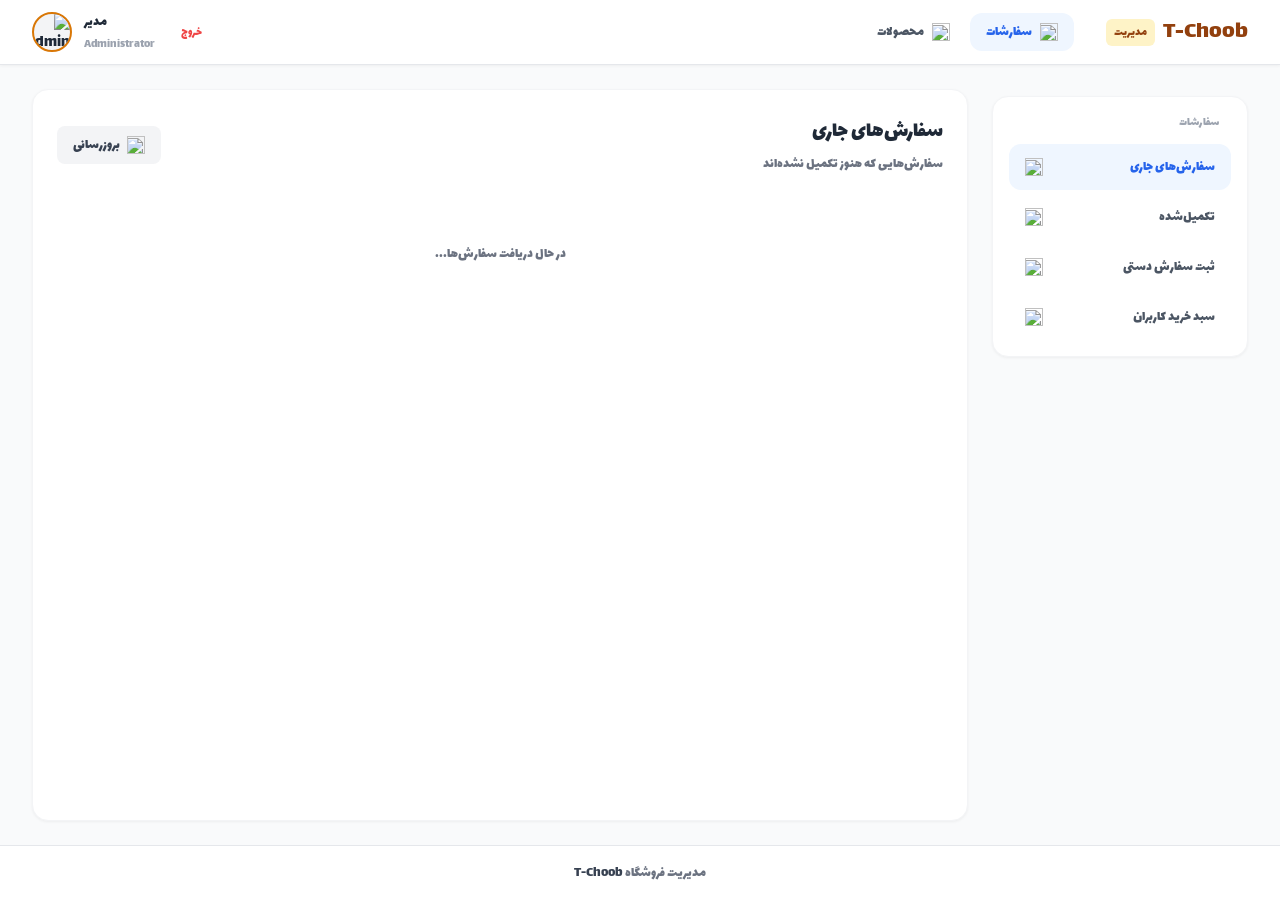
==== commit e2ccf894: "Update admin.html" ====
--- a/admin.html
+++ b/admin.html
@@ -6,6 +6,7 @@
 <title>پنل مدیریت | T-Choob</title>
 <link rel="icon" type="image/png" href="favicon.ico">
 <link rel="stylesheet" href="admin.css">
+<link rel="preload" href="Lalezar-Regular.ttf" as="font" type="font/ttf" crossorigin>
 <script src="https://cdn.jsdelivr.net/npm/@supabase/supabase-js@2"></script>
 </head>
 <body>
@@ -18,8 +19,8 @@
 <div class="admin-badge">مدیریت</div>
 </div>
 <nav class="top-nav">
-<button id="top-orders-btn" class="active" onclick="switchTopSection('orders')">📦 سفارشات</button>
-<button id="top-products-btn" onclick="switchTopSection('products')">🪵 محصولات</button>
+<button id="top-orders-btn" class="active" onclick="switchTopSection('orders')"><img class="ui-icon" src="assets/admin-icons/orders.png" alt="">سفارشات</button>
+<button id="top-products-btn" onclick="switchTopSection('products')"><img class="ui-icon" src="assets/admin-icons/products.png" alt="">محصولات</button>
 </nav>
 </div>
 <div class="admin-profile">
@@ -38,17 +39,17 @@
 <div class="sidebar-card">
 <div id="orders-sidebar" class="sidebar-section">
 <p class="sidebar-title">سفارشات</p>
-<button class="sidebar-btn active" data-tab="orders-list" onclick="showTab('orders-list',this)"><span>سفارش‌های جاری</span><span>📋</span></button>
-<button class="sidebar-btn" data-tab="orders-completed" onclick="showTab('orders-completed',this)"><span>تکمیل‌شده</span><span>✅</span></button>
-<button class="sidebar-btn" data-tab="orders-create" onclick="showTab('orders-create',this)"><span>ثبت سفارش دستی</span><span>➕</span></button>
-<button class="sidebar-btn" data-tab="orders-cart" onclick="showTab('orders-cart',this)"><span>سبد خرید کاربران</span><span>🛒</span></button>
+<button class="sidebar-btn active" data-tab="orders-list" onclick="showTab('orders-list',this)"><span>سفارش‌های جاری</span><img class="ui-icon" src="assets/admin-icons/order-list.png" alt=""></button>
+<button class="sidebar-btn" data-tab="orders-completed" onclick="showTab('orders-completed',this)"><span>تکمیل‌شده</span><img class="ui-icon" src="assets/admin-icons/completed.png" alt=""></button>
+<button class="sidebar-btn" data-tab="orders-create" onclick="showTab('orders-create',this)"><span>ثبت سفارش دستی</span><img class="ui-icon" src="assets/admin-icons/add.png" alt=""></button>
+<button class="sidebar-btn" data-tab="orders-cart" onclick="showTab('orders-cart',this)"><span>سبد خرید کاربران</span><img class="ui-icon" src="assets/admin-icons/cart.png" alt=""></button>
 </div>
 <div id="products-sidebar" class="sidebar-section hidden" style="margin-top:24px;">
 <p class="sidebar-title">محصولات</p>
-<button class="sidebar-btn" data-tab="products-active" onclick="showTab('products-active',this)"><span>محصولات فعال</span><span>🟢</span></button>
-<button class="sidebar-btn" data-tab="products-out" onclick="showTab('products-out',this)"><span>ناموجود</span><span>🟡</span></button>
-<button class="sidebar-btn" data-tab="products-deleted" onclick="showTab('products-deleted',this)"><span>حذف‌شده</span><span>🗑️</span></button>
-<button class="sidebar-btn" data-tab="products-add" onclick="showTab('products-add',this)"><span>افزودن محصول</span><span>➕</span></button>
+<button class="sidebar-btn" data-tab="products-active" onclick="showTab('products-active',this)"><span>محصولات فعال</span><img class="ui-icon" src="assets/admin-icons/active.png" alt=""></button>
+<button class="sidebar-btn" data-tab="products-out" onclick="showTab('products-out',this)"><span>ناموجود</span><img class="ui-icon" src="assets/admin-icons/out.png" alt=""></button>
+<button class="sidebar-btn" data-tab="products-deleted" onclick="showTab('products-deleted',this)"><span>حذف‌شده</span><img class="ui-icon" src="assets/admin-icons/delete.png" alt=""></button>
+<button class="sidebar-btn" data-tab="products-add" onclick="showTab('products-add',this)"><span>افزودن محصول</span><img class="ui-icon" src="assets/admin-icons/add.png" alt=""></button>
 </div>
 </div>
 </aside>
@@ -59,7 +60,7 @@
 <h2>سفارش‌های جاری</h2>
 <p>سفارش‌هایی که هنوز تکمیل نشده‌اند</p>
 </div>
-<button class="btn btn-refresh" onclick="loadCurrentOrders()">🔄 بروزرسانی</button>
+<button class="btn btn-refresh" onclick="loadCurrentOrders()"><img class="ui-icon" src="assets/admin-icons/refresh.png" alt="">بروزرسانی</button>
 </div>
 <div id="orders-list-content"><div class="loading">در حال دریافت سفارش‌ها...</div></div>
 </section>
@@ -69,7 +70,7 @@
 <h2>سفارش‌های تکمیل‌شده</h2>
 <p>سفارش‌هایی که تکمیل شده‌اند</p>
 </div>
-<button class="btn btn-refresh" onclick="loadCompletedOrders()">🔄 بروزرسانی</button>
+<button class="btn btn-refresh" onclick="loadCompletedOrders()"><img class="ui-icon" src="assets/admin-icons/refresh.png" alt="">بروزرسانی</button>
 </div>
 <div id="completed-orders-content"><div class="loading">در حال دریافت سفارش‌ها...</div></div>
 </section>
@@ -111,7 +112,7 @@
 <div class="code-input-group">
 <input id="product-code" type="text" placeholder="مثلاً TCJS0000" dir="ltr" autocomplete="off" required>
 </div>
-<button type="button" id="generate-code-btn" class="generate-code-btn">تولید خودکار</button>
+<button type="button" id="generate-code-btn" class="generate-code-btn"><img class="ui-icon" src="assets/admin-icons/generate.png" alt=""> تولید خودکار</button>
 </div>
 <small>فرمت: TC + کد نوع + چهار رقم هگزادسیمال</small>
 </div>
@@ -279,7 +280,7 @@
 <h2>سبد خرید کاربران</h2>
 <p>کاربرانی که در حال حاضر محصولی در سبد خرید دارند</p>
 </div>
-<button class="btn btn-refresh" onclick="loadCarts()">🔄 بروزرسانی</button>
+<button class="btn btn-refresh" onclick="loadCarts()"><img class="ui-icon" src="assets/admin-icons/refresh.png" alt="">بروزرسانی</button>
 </div>
 <div id="carts-content"><div class="loading">در حال دریافت سبدهای خرید...</div></div>
 </section>
@@ -289,7 +290,7 @@
 <h2>محصولات فعال</h2>
 <p>محصولات موجود در فروشگاه</p>
 </div>
-<button class="btn btn-refresh" onclick="loadProducts('active')">🔄 بروزرسانی</button>
+<button class="btn btn-refresh" onclick="loadProducts('active')"><img class="ui-icon" src="assets/admin-icons/refresh.png" alt="">بروزرسانی</button>
 </div>
 <div id="products-active-content"><div class="loading">در حال دریافت محصولات...</div></div>
 </section>
@@ -299,7 +300,7 @@
 <h2>محصولات ناموجود</h2>
 <p>محصولاتی که فعلاً قابل خرید نیستند</p>
 </div>
-<button class="btn btn-refresh" onclick="loadProducts('out_of_stock')">🔄 بروزرسانی</button>
+<button class="btn btn-refresh" onclick="loadProducts('out')"><img class="ui-icon" src="assets/admin-icons/refresh.png" alt="">بروزرسانی</button>
 </div>
 <div id="products-out-content"><div class="loading">در حال دریافت محصولات...</div></div>
 </section>
@@ -309,7 +310,7 @@
 <h2>محصولات حذف‌شده</h2>
 <p>محصولاتی که از فروشگاه حذف شده‌اند</p>
 </div>
-<button class="btn btn-refresh" onclick="loadProducts('deleted')">🔄 بروزرسانی</button>
+<button class="btn btn-refresh" onclick="loadProducts('deleted')"><img class="ui-icon" src="assets/admin-icons/refresh.png" alt="">بروزرسانی</button>
 </div>
 <div id="products-deleted-content"><div class="loading">در حال دریافت محصولات...</div></div>
 </section>
@@ -341,7 +342,7 @@
 <div class="code-input-group">
 <input id="add-product-code" type="text" placeholder="مثلاً TCJS0000" dir="ltr" autocomplete="off" required>
 </div>
-<button type="button" id="add-generate-code-btn" class="generate-code-btn">تولید خودکار</button>
+<button type="button" id="add-generate-code-btn" class="generate-code-btn"><img class="ui-icon" src="assets/admin-icons/generate.png" alt=""> تولید خودکار</button>
 </div>
 </div>
 <div class="form-group">
@@ -352,7 +353,7 @@
 <label for="add-product-status">وضعیت</label>
 <select id="add-product-status">
 <option value="active">فعال</option>
-<option value="out_of_stock">ناموجود</option>
+<option value="out">ناموجود</option>
 </select>
 </div>
 <div class="form-group form-group-full">
@@ -490,7 +491,7 @@
 <label for="edit-product-status">وضعیت</label>
 <select id="edit-product-status" class="form-input">
 <option value="active">فعال</option>
-<option value="out_of_stock">ناموجود</option>
+<option value="out">ناموجود</option>
 <option value="deleted">حذف‌شده</option>
 </select>
 </div>
@@ -519,6 +520,8 @@
 const shopDB=window.supabase.createClient(SUPABASE_URL,SUPABASE_KEY);
 const COMPLETED_STATUS="completed";
 const PRODUCT_TYPES={JK:"جاکلیدی",JS:"جاسوئیچی",TB:"تابلو",CL:"ساعت",OT:"غیره"};
+const ICON_PATH="assets/admin-icons/";
+function icon(name,alt=""){return `<img class="ui-icon" src="${ICON_PATH}${name}.png" alt="${escapeHTML(alt)}">`;}
 let allProfiles=[];
 let currentOrders=[];
 let completedOrders=[];
@@ -533,11 +536,11 @@
 async function checkAdmin(){const {data,error}=await shopDB.auth.getSession();if(error||!data.session){window.location.href="login.html";return false;}const user=data.session.user;const {data:profile,error:profileError}=await shopDB.from("profiles").select("*").eq("id",user.id).single();if(profileError||!profile){alert("دسترسی مدیر پیدا نشد.");await shopDB.auth.signOut();window.location.href="login.html";return false;}if(profile.username!=="admin"){alert("شما دسترسی مدیریت ندارید.");await shopDB.auth.signOut();window.location.href="login.html";return false;}document.getElementById("admin-name").textContent=getProfileName(profile);document.getElementById("admin-avatar").src=profile.avatar_url||"data:image/svg+xml;charset=UTF-8,"+encodeURIComponent(`<svg xmlns="http://www.w3.org/2000/svg" width="80" height="80"><rect width="80" height="80" fill="#f3f4f6"/><circle cx="40" cy="30" r="14" fill="#9ca3af"/><path d="M16 70c3-17 15-25 24-25s21 8 24 25" fill="#9ca3af"/></svg>`);return true;}
 async function logout(){await shopDB.auth.signOut();window.location.href="login.html";}
 function switchTopSection(section){const ordersSidebar=document.getElementById("orders-sidebar");const productsSidebar=document.getElementById("products-sidebar");const ordersBtn=document.getElementById("top-orders-btn");const productsBtn=document.getElementById("top-products-btn");if(section==="orders"){ordersSidebar.classList.remove("hidden");productsSidebar.classList.add("hidden");ordersBtn.classList.add("active");productsBtn.classList.remove("active");showTab("orders-list",document.querySelector('[data-tab="orders-list"]'));}else{ordersSidebar.classList.add("hidden");productsSidebar.classList.remove("hidden");ordersBtn.classList.remove("active");productsBtn.classList.add("active");showTab("products-active",document.querySelector('[data-tab="products-active"]'));}}
-function showTab(tabName,button){document.querySelectorAll(".tab-content").forEach(tab=>tab.classList.add("hidden"));const target=document.getElementById(`tab-${tabName}`);if(target)target.classList.remove("hidden");document.querySelectorAll(".sidebar-btn").forEach(btn=>btn.classList.remove("active"));if(button)button.classList.add("active");if(tabName==="orders-list")loadCurrentOrders();if(tabName==="orders-completed")loadCompletedOrders();if(tabName==="orders-create")loadProfiles();if(tabName==="orders-cart")loadCarts();if(tabName==="products-active")loadProducts("active");if(tabName==="products-out")loadProducts("out_of_stock");if(tabName==="products-deleted")loadProducts("deleted");}
+function showTab(tabName,button){document.querySelectorAll(".tab-content").forEach(tab=>tab.classList.add("hidden"));const target=document.getElementById(`tab-${tabName}`);if(target)target.classList.remove("hidden");document.querySelectorAll(".sidebar-btn").forEach(btn=>btn.classList.remove("active"));if(button)button.classList.add("active");if(tabName==="orders-list")loadCurrentOrders();if(tabName==="orders-completed")loadCompletedOrders();if(tabName==="orders-create")loadProfiles();if(tabName==="orders-cart")loadCarts();if(tabName==="products-active")loadProducts("active");if(tabName==="products-out")loadProducts("out");if(tabName==="products-deleted")loadProducts("deleted");}
 async function loadProfiles(){const select=document.getElementById("order-buyer");if(!select)return;select.innerHTML="<option value=''>در حال دریافت کاربران...</option>";const {data,error}=await shopDB.from("profiles").select("id,username,first_name,last_name,avatar_url").neq("username","admin").order("username",{ascending:true});if(error){select.innerHTML="<option value=''>خطا در دریافت کاربران</option>";return;}allProfiles=data||[];select.innerHTML="<option value=''>انتخاب کاربر...</option>";allProfiles.forEach(profile=>{const option=document.createElement("option");option.value=profile.id;option.textContent=getProfileName(profile)+(profile.username?` (@${profile.username})`:"");select.appendChild(option);});}
 async function fetchOrders(status){const {data,error}=await shopDB.from("orders").select("*").eq("status",status).order("created_at",{ascending:false});if(error)throw error;return data||[];}
 async function attachProfilesToOrders(orders){const userIds=[...new Set(orders.map(o=>o.user_id).filter(Boolean))];if(!userIds.length)return orders.map(o=>({...o,profile:null}));const {data:profiles,error}=await shopDB.from("profiles").select("id,username,first_name,last_name,avatar_url").in("id",userIds);if(error)return orders.map(o=>({...o,profile:null}));const map=new Map((profiles||[]).map(p=>[p.id,p]));return orders.map(o=>({...o,profile:map.get(o.user_id)||null}));}
-function renderOrders(orders){if(!orders.length)return `<div class="empty">سفارشی در این بخش وجود ندارد.</div>`;return `<div class="table-wrapper"><table class="orders-table"><thead><tr><th>کد سفارش</th><th>خریدار</th><th>محصول</th><th>تصویر</th><th>قیمت</th><th>تعداد</th><th>وضعیت</th><th>تاریخ</th><th>عملیات</th></tr></thead><tbody>${orders.map(order=>{const image=getFirstImage(order.images,order.image_url);const profile=order.profile;return `<tr><td class="order-id">${escapeHTML(order.code||order.id)}</td><td><div class="buyer-cell">${profile?.avatar_url?`<img class="buyer-avatar" src="${escapeHTML(profile.avatar_url)}" alt="">`:`<div class="buyer-avatar-fallback">👤</div>`}<span>${escapeHTML(getProfileName(profile))}</span></div></td><td class="product-name">${escapeHTML(order.product_name||order.code||"-")}</td><td>${image?`<img class="order-image clickable" src="${escapeHTML(image)}" onclick="openImageModal('${escapeHTML(image)}')">`:`<span class="no-image">بدون تصویر</span>`}</td><td class="price-cell">${formatPrice(order.price)}</td><td>${Number(order.quantity||1).toLocaleString("fa-IR")}</td><td>${order.status===COMPLETED_STATUS?`<span class="btn btn-green">تکمیل‌شده</span>`:`<span class="btn btn-blue">در حال انجام</span>`}</td><td class="date-cell">${formatDate(order.created_at)}</td><td><div class="actions"><button class="action-btn btn-blue" onclick="openEditModal('${escapeHTML(order.id)}')">ویرایش</button>${order.status===COMPLETED_STATUS?`<button class="action-btn btn-blue" onclick="restoreOrder('${escapeHTML(order.id)}')">بازگردانی</button>`:`<button class="action-btn btn-green" onclick="completeOrder('${escapeHTML(order.id)}')">تکمیل</button>`}</div></td></tr>`;}).join("")}</tbody></table></div>`;}
+function renderOrders(orders){if(!orders.length)return `<div class="empty">سفارشی در این بخش وجود ندارد.</div>`;return `<div class="table-wrapper"><table class="orders-table"><thead><tr><th>کد سفارش</th><th>خریدار</th><th>محصول</th><th>تصویر</th><th>قیمت</th><th>تعداد</th><th>وضعیت</th><th>تاریخ</th><th>عملیات</th></tr></thead><tbody>${orders.map(order=>{const image=getFirstImage(order.images,order.image_url);const profile=order.profile;return `<tr><td class="order-id">${escapeHTML(order.code||order.id)}</td><td><div class="buyer-cell">${profile?.avatar_url?`<img class="buyer-avatar" src="${escapeHTML(profile.avatar_url)}" alt="">`:`<img class="buyer-avatar buyer-avatar-fallback" src="${ICON_PATH}avatar.png" alt="">`}<span>${escapeHTML(getProfileName(profile))}</span></div></td><td class="product-name">${escapeHTML(order.product_name||order.code||"-")}</td><td>${image?`<img class="order-image clickable" src="${escapeHTML(image)}" onclick="openImageModal('${escapeHTML(image)}')">`:`<span class="no-image">بدون تصویر</span>`}</td><td class="price-cell">${formatPrice(order.price)}</td><td>${Number(order.quantity||1).toLocaleString("fa-IR")}</td><td>${order.status===COMPLETED_STATUS?`<span class="btn btn-green">تکمیل‌شده</span>`:`<span class="btn btn-blue">در حال انجام</span>`}</td><td class="date-cell">${formatDate(order.created_at)}</td><td><div class="actions"><button class="action-btn btn-blue" onclick="openEditModal('${escapeHTML(order.id)}')"><img class="ui-icon" src="${ICON_PATH}edit.png" alt=""> ویرایش</button>${order.status===COMPLETED_STATUS?`<button class="action-btn btn-blue" onclick="restoreOrder('${escapeHTML(order.id)}')"><img class="ui-icon" src="${ICON_PATH}restore.png" alt=""> بازگردانی</button>`:`<button class="action-btn btn-green" onclick="completeOrder('${escapeHTML(order.id)}')"><img class="ui-icon" src="${ICON_PATH}completed.png" alt=""> تکمیل</button>`}</div></td></tr>`;}).join("")}</tbody></table></div>`;}
 async function loadCurrentOrders(){const container=document.getElementById("orders-list-content");container.innerHTML='<div class="loading">در حال دریافت سفارش‌ها...</div>';try{currentOrders=await attachProfilesToOrders(await fetchOrders("in progress"));container.innerHTML=renderOrders(currentOrders);}catch(error){container.innerHTML=`<div class="error-box">خطا در دریافت سفارش‌ها: ${escapeHTML(error.message)}</div>`;}}
 async function loadCompletedOrders(){const container=document.getElementById("completed-orders-content");container.innerHTML='<div class="loading">در حال دریافت سفارش‌ها...</div>';try{completedOrders=await attachProfilesToOrders(await fetchOrders(COMPLETED_STATUS));container.innerHTML=renderOrders(completedOrders);}catch(error){container.innerHTML=`<div class="error-box">خطا در دریافت سفارش‌ها: ${escapeHTML(error.message)}</div>`;}}
 async function completeOrder(orderId){if(!confirm("آیا این سفارش تکمیل شده است؟"))return;const {error}=await shopDB.from("orders").update({status:COMPLETED_STATUS}).eq("id",orderId);if(error)return alert("خطا در تکمیل سفارش: "+error.message);await loadCurrentOrders();}
@@ -550,7 +553,7 @@
 function isValidProductCode(code){return /^TC(?:JK|JS|TB|CL|OT)[0-9A-F]{4}$/.test(String(code).trim().toUpperCase());}
 async function getExistingProductCodes(typeCode){const prefix="TC"+typeCode;const {data,error}=await shopDB.from("products").select("name").ilike("name",`${prefix}%`);if(error)throw error;return new Set((data||[]).map(x=>String(x.name).toUpperCase()));}
 async function generateFirstFreeCode(typeCode){const existing=await getExistingProductCodes(typeCode);const prefix="TC"+typeCode;for(let i=0;i<=0xFFFF;i++){const suffix=i.toString(16).toUpperCase().padStart(4,"0");const code=prefix+suffix;if(!existing.has(code))return code;}throw new Error("تمام کدهای این نوع محصول استفاده شده‌اند.");}
-async function generateCodeFor(typeInput,codeInput,button){const type=document.getElementById(typeInput).value;if(!type){alert("ابتدا نوع محصول را انتخاب کنید.");return;}button.disabled=true;button.textContent="در حال بررسی...";try{document.getElementById(codeInput).value=await generateFirstFreeCode(type);}catch(error){alert(error.message);}finally{button.disabled=false;button.textContent="تولید خودکار";}}
+async function generateCodeFor(typeInput,codeInput,button){const type=document.getElementById(typeInput).value;if(!type){alert("ابتدا نوع محصول را انتخاب کنید.");return;}button.disabled=true;button.textContent="در حال بررسی...";try{document.getElementById(codeInput).value=await generateFirstFreeCode(type);}catch(error){alert(error.message);}finally{button.disabled=false;button.innerHTML='<img class="ui-icon" src="assets/admin-icons/generate.png" alt=""> تولید خودکار';}}
 document.getElementById("generate-code-btn").addEventListener("click",function(){generateCodeFor("product-type","product-code",this);});
 document.getElementById("add-generate-code-btn").addEventListener("click",function(){generateCodeFor("add-product-type","add-product-code",this);});
 function updateTypeFields(){const type=document.getElementById("product-type").value;document.querySelectorAll("#create-order-form .type-fields").forEach(x=>x.classList.remove("show"));if(type)document.getElementById(`fields-${type.toLowerCase()}`)?.classList.add("show");}
@@ -564,20 +567,20 @@
 document.getElementById("create-order-form").addEventListener("submit",async event=>{event.preventDefault();const buyerId=document.getElementById("order-buyer").value;const type=document.getElementById("product-type").value;const code=document.getElementById("product-code").value.trim().toUpperCase();const price=Number(document.getElementById("order-price").value);const quantity=Number(document.getElementById("order-quantity").value);const images=document.getElementById("product-images").value.trim();const description=document.getElementById("product-description").value.trim();if(!buyerId)return showFormMessage("order-form-message","لطفاً خریدار را انتخاب کنید.","error");if(!type)return showFormMessage("order-form-message","نوع محصول را انتخاب کنید.","error");if(!isValidProductCode(code))return showFormMessage("order-form-message","کد محصول باید مانند TCJS0000 باشد.","error");if(price<0||!Number.isFinite(price))return showFormMessage("order-form-message","قیمت معتبر نیست.","error");if(quantity<1||!Number.isInteger(quantity))return showFormMessage("order-form-message","تعداد باید حداقل ۱ باشد.","error");const button=document.getElementById("submit-order-btn");button.disabled=true;button.textContent="در حال ثبت...";let productId=null;try{const {data:existing,error:existingError}=await shopDB.from("products").select("id").eq("name",code).maybeSingle();if(existingError)throw existingError;if(existing)throw new Error("این کد محصول قبلاً استفاده شده است.");const firstImage=images.split("|").map(x=>x.trim()).filter(Boolean)[0]||null;const details=buildProductDetails(type);const {data:product,error:productError}=await shopDB.from("products").insert({name:code,price,image_url:firstImage,description,images:images||null,product_type:type,details,status:"active"}).select().single();if(productError)throw productError;productId=product.id;const {error:orderError}=await shopDB.from("orders").insert({user_id:buyerId,product_name:code,price,image_url:firstImage,images:images||null,product_type:type,quantity,code,status:"in progress"});if(orderError)throw orderError;showFormMessage("order-form-message","سفارش با موفقیت ثبت شد.","success");resetManualOrderForm();}catch(error){if(productId)await shopDB.from("products").delete().eq("id",productId);showFormMessage("order-form-message","خطا در ثبت سفارش: "+error.message,"error");}finally{button.disabled=false;button.textContent="ثبت سفارش";}});
 async function addProduct(event){event.preventDefault();const type=document.getElementById("add-product-type").value;const code=document.getElementById("add-product-code").value.trim().toUpperCase();const price=Number(document.getElementById("add-product-price").value);const status=document.getElementById("add-product-status").value;const images=document.getElementById("add-product-images").value.trim();const description=document.getElementById("add-product-description").value.trim();const button=document.getElementById("add-product-btn");if(!type)return showFormMessage("add-product-message","نوع محصول را انتخاب کنید.","error");if(!isValidProductCode(code))return showFormMessage("add-product-message","کد محصول باید مانند TCJS0000 باشد.","error");if(!Number.isFinite(price)||price<0)return showFormMessage("add-product-message","قیمت معتبر نیست.","error");button.disabled=true;button.textContent="در حال افزودن...";try{const {data:existing,error:existingError}=await shopDB.from("products").select("id").eq("name",code).maybeSingle();if(existingError)throw existingError;if(existing)throw new Error("این کد محصول قبلاً استفاده شده است.");const firstImage=images.split("|").map(x=>x.trim()).filter(Boolean)[0]||null;const details=buildAddProductDetails(type);const {error}=await shopDB.from("products").insert({name:code,price,image_url:firstImage,description,images:images||null,product_type:type,details,status});if(error)throw error;showFormMessage("add-product-message","محصول با موفقیت اضافه شد.","success");document.getElementById("add-product-form").reset();document.querySelectorAll("#add-product-form .type-fields").forEach(x=>x.classList.remove("show"));}catch(error){showFormMessage("add-product-message","خطا در افزودن محصول: "+error.message,"error");}finally{button.disabled=false;button.textContent="افزودن محصول";}}
 document.getElementById("add-product-form").addEventListener("submit",addProduct);
-function productStatusText(status){if(status==="active")return"فعال";if(status==="out_of_stock")return"ناموجود";if(status==="deleted")return"حذف‌شده";return status||"-";}
-function productStatusClass(status){if(status==="active")return"product-status-active";if(status==="out_of_stock")return"product-status-out";return"product-status-deleted";}
-function getProductContainer(status){if(status==="active")return document.getElementById("products-active-content");if(status==="out_of_stock")return document.getElementById("products-out-content");return document.getElementById("products-deleted-content");}
+function productStatusText(status){if(status==="active")return"فعال";if(status==="out")return"ناموجود";if(status==="deleted")return"حذف‌شده";return status||"-";}
+function productStatusClass(status){if(status==="active")return"product-status-active";if(status==="out")return"product-status-out";return"product-status-deleted";}
+function getProductContainer(status){if(status==="active")return document.getElementById("products-active-content");if(status==="out")return document.getElementById("products-out-content");return document.getElementById("products-deleted-content");}
 async function loadProducts(status="active"){const container=getProductContainer(status);container.innerHTML='<div class="loading">در حال دریافت محصولات...</div>';try{const {data,error}=await shopDB.from("products").select("*").eq("status",status).order("name",{ascending:true});if(error)throw error;if(!data||!data.length){container.innerHTML='<div class="empty">محصولی در این بخش وجود ندارد.</div>';return;}container.innerHTML=`<div class="product-list">${data.map(renderProductCard).join("")}</div>`;}catch(error){container.innerHTML=`<div class="error-box">خطا در دریافت محصولات: ${escapeHTML(error.message)}</div>`;}}
-function renderProductCard(product){const image=getFirstImage(product.images,product.image_url);return `<div class="product-card-admin"><div class="product-card-image-wrapper">${image?`<img class="product-card-image" src="${escapeHTML(image)}" alt="" onclick="openImageModal('${escapeHTML(image)}')">`:`<div class="product-card-no-image">🪵</div>`}<div class="product-image-zoom">🔍</div></div><div class="product-card-body"><div class="product-card-top"><h3 class="product-card-title">${escapeHTML(product.name)}</h3><span class="product-status ${productStatusClass(product.status)}">${productStatusText(product.status)}</span></div><div class="product-card-type">${escapeHTML(PRODUCT_TYPES[product.product_type]||product.product_type||"")}</div><div class="product-card-price">${formatPrice(product.price)}</div><div class="product-card-actions"><button class="product-action edit" onclick="openProductEditModal('${escapeHTML(product.id)}')">✏️ ویرایش</button>${product.status==="active"?`<button class="product-action out" onclick="setProductStatus('${escapeHTML(product.id)}','out_of_stock')">🟡 ناموجود</button>`:""}${product.status==="out_of_stock"?`<button class="product-action restore" onclick="setProductStatus('${escapeHTML(product.id)}','active')">🟢 موجود</button>`:""}${product.status!=="deleted"?`<button class="product-action delete" onclick="setProductStatus('${escapeHTML(product.id)}','deleted')">🗑️ حذف</button>`:`<button class="product-action restore" onclick="setProductStatus('${escapeHTML(product.id)}','active')">↩️ بازگردانی</button>`}</div></div></div>`;}
-async function setProductStatus(productId,status){const labels={active:"فعال",out_of_stock:"ناموجود",deleted:"حذف‌شده"};const message=status==="deleted"?"این محصول حذف شود؟":status==="out_of_stock"?"این محصول ناموجود شود؟":"این محصول دوباره فعال شود؟";if(!confirm(message))return;const {error}=await shopDB.from("products").update({status}).eq("id",productId);if(error){alert("خطا در تغییر وضعیت محصول: "+error.message);return;}await loadProducts("active");await loadProducts("out_of_stock");await loadProducts("deleted");}
+function renderProductCard(product){const image=getFirstImage(product.images,product.image_url);return `<div class="product-card-admin"><div class="product-card-image-wrapper">${image?`<img class="product-card-image" src="${escapeHTML(image)}" alt="" onclick="openImageModal('${escapeHTML(image)}')">`:`<div class="product-card-no-image"><img class="empty-product-icon" src="${ICON_PATH}product-placeholder.png" alt=""></div>`}<div class="product-image-zoom"><img class="ui-icon" src="assets/admin-icons/zoom.png" alt=""></div></div><div class="product-card-body"><div class="product-card-top"><h3 class="product-card-title">${escapeHTML(product.name)}</h3><span class="product-status ${productStatusClass(product.status)}">${productStatusText(product.status)}</span></div><div class="product-card-type">${escapeHTML(PRODUCT_TYPES[product.product_type]||product.product_type||"")}</div><div class="product-card-price">${formatPrice(product.price)}</div><div class="product-card-actions"><button class="product-action edit" onclick="openProductEditModal('${escapeHTML(product.id)}')"><img class="ui-icon" src="assets/admin-icons/edit.png" alt=""> ویرایش</button>${product.status==="active"?`<button class="product-action out" onclick="setProductStatus('${escapeHTML(product.id)}','out')"><img class="ui-icon" src="assets/admin-icons/out.png" alt=""> ناموجود</button>`:""}${product.status==="out"?`<button class="product-action restore" onclick="setProductStatus('${escapeHTML(product.id)}','active')"><img class="ui-icon" src="assets/admin-icons/active.png" alt=""> موجود</button>`:""}${product.status!=="deleted"?`<button class="product-action delete" onclick="setProductStatus('${escapeHTML(product.id)}','deleted')"><img class="ui-icon" src="assets/admin-icons/delete.png" alt=""> حذف</button>`:`<button class="product-action restore" onclick="setProductStatus('${escapeHTML(product.id)}','active')"><img class="ui-icon" src="assets/admin-icons/restore.png" alt=""> بازگردانی</button>`}</div></div></div>`;}
+async function setProductStatus(productId,status){const labels={active:"فعال",out:"ناموجود",deleted:"حذف‌شده"};const message=status==="deleted"?"این محصول حذف شود؟":status==="out"?"این محصول ناموجود شود؟":"این محصول دوباره فعال شود؟";if(!confirm(message))return;const {error}=await shopDB.from("products").update({status}).eq("id",productId);if(error){alert("خطا در تغییر وضعیت محصول: "+error.message);return;}await loadProducts("active");await loadProducts("out");await loadProducts("deleted");}
 function getDetail(product,key){if(!product?.details)return "";let details=product.details;if(typeof details==="string"){try{details=JSON.parse(details);}catch{return "";}}return details?.[key]??"";}
 function renderEditDetails(product){const type=product.product_type;const d=key=>escapeHTML(getDetail(product,key));if(type==="JS")return `<div class="form-section"><h3>مشخصات جاسوئیچی</h3><div class="form-grid"><div class="form-group"><label>چوب</label><input id="edit-detail-wood" class="form-input" value="${d("wood")}"></div><div class="form-group"><label>اندازه</label><input id="edit-detail-size" class="form-input" value="${d("size")}"></div><div class="form-group"><label>طرح</label><input id="edit-detail-design" class="form-input" value="${d("design")}"></div><div class="form-group"><label>فونت</label><input id="edit-detail-font" class="form-input" value="${d("font")}"></div></div></div>`;if(type==="JK")return `<div class="form-section"><h3>مشخصات جاکلیدی</h3><div class="form-grid"><div class="form-group"><label>چوب</label><input id="edit-detail-wood" class="form-input" value="${d("wood")}"></div><div class="form-group"><label>تعداد قلاب</label><input id="edit-detail-hook_count" class="form-input" type="number" value="${d("hook_count")}"></div><div class="form-group"><label>عرض</label><input id="edit-detail-width" class="form-input" value="${d("width")}"></div><div class="form-group"><label>طول</label><input id="edit-detail-length" class="form-input" value="${d("length")}"></div><div class="form-group form-group-full"><label>طرح</label><input id="edit-detail-design" class="form-input" value="${d("design")}"></div></div></div>`;if(type==="TB"||type==="CL")return `<div class="form-section"><h3>مشخصات ${type==="TB"?"تابلو":"ساعت"}</h3><div class="form-grid"><div class="form-group form-group-full"><label>طرح</label><input id="edit-detail-design" class="form-input" value="${d("design")}"></div><div class="form-group"><label>عرض</label><input id="edit-detail-width" class="form-input" value="${d("width")}"></div><div class="form-group"><label>طول</label><input id="edit-detail-length" class="form-input" value="${d("length")}"></div></div></div>`;return `<div class="form-section"><h3>مشخصات محصول</h3><div class="form-grid"><div class="form-group form-group-full"><label>نام محصول</label><input id="edit-detail-product_name" class="form-input" value="${d("product_name")}"></div><div class="form-group form-group-full"><label>طرح</label><input id="edit-detail-design" class="form-input" value="${d("design")}"></div></div></div>`;}
 function getEditedDetails(type){const val=id=>document.getElementById(id)?.value?.trim()||"";if(type==="JS")return{wood:val("edit-detail-wood"),size:val("edit-detail-size"),design:val("edit-detail-design"),font:val("edit-detail-font")};if(type==="JK")return{wood:val("edit-detail-wood"),width:val("edit-detail-width"),length:val("edit-detail-length"),hook_count:val("edit-detail-hook_count"),design:val("edit-detail-design")};if(type==="TB"||type==="CL")return{design:val("edit-detail-design"),width:val("edit-detail-width"),length:val("edit-detail-length")};return{product_name:val("edit-detail-product_name"),design:val("edit-detail-design")};}
 function openProductEditModal(productId){const products=[...document.querySelectorAll(".product-card-admin")];loadProductForEdit(productId);}
 async function loadProductForEdit(productId){const {data,error}=await shopDB.from("products").select("*").eq("id",productId).single();if(error||!data){alert("محصول پیدا نشد.");return;}currentEditingProduct=data;document.getElementById("edit-product-id").value=data.id;document.getElementById("edit-product-code").value=data.name||"";document.getElementById("edit-product-type").value=data.product_type||"OT";document.getElementById("edit-product-price").value=data.price||0;document.getElementById("edit-product-status").value=data.status||"active";document.getElementById("edit-product-images").value=data.images||data.image_url||"";document.getElementById("edit-product-description").value=data.description||"";document.getElementById("edit-product-details-area").innerHTML=renderEditDetails(data);document.getElementById("edit-product-message").className="order-form-message";document.getElementById("edit-product-message").textContent="";document.getElementById("edit-product-modal").classList.add("show");}
 function closeProductEditModal(){document.getElementById("edit-product-modal").classList.remove("show");currentEditingProduct=null;}
-document.getElementById("edit-product-form").addEventListener("submit",async event=>{event.preventDefault();if(!currentEditingProduct)return;const id=document.getElementById("edit-product-id").value;const code=document.getElementById("edit-product-code").value.trim().toUpperCase();const type=document.getElementById("edit-product-type").value;const price=Number(document.getElementById("edit-product-price").value);const status=document.getElementById("edit-product-status").value;const images=document.getElementById("edit-product-images").value.trim();const description=document.getElementById("edit-product-description").value.trim();if(!isValidProductCode(code))return showFormMessage("edit-product-message","کد محصول معتبر نیست.","error");if(!Number.isFinite(price)||price<0)return showFormMessage("edit-product-message","قیمت معتبر نیست.","error");const firstImage=images.split("|").map(x=>x.trim()).filter(Boolean)[0]||null;const details=getEditedDetails(type);const {error}=await shopDB.from("products").update({name:code,product_type:type,price,status,images:images||null,image_url:firstImage,description,details}).eq("id",id);if(error){showFormMessage("edit-product-message","خطا در ذخیره: "+error.message,"error");return;}closeProductEditModal();await loadProducts("active");await loadProducts("out_of_stock");await loadProducts("deleted");});
-async function loadCarts(){const container=document.getElementById("carts-content");container.innerHTML='<div class="loading">در حال دریافت سبدهای خرید...</div>';try{const {data:carts,error}=await shopDB.from("carts").select("id,user_id,product_id,quantity,created_at").order("created_at",{ascending:false});if(error)throw error;if(!carts?.length){container.innerHTML='<div class="carts-empty">هیچ کاربری در حال حاضر محصولی در سبد خرید ندارد.</div>';return;}const userIds=[...new Set(carts.map(x=>x.user_id).filter(Boolean))];const productIds=[...new Set(carts.map(x=>x.product_id).filter(Boolean))];const {data:profiles,error:pe}=await shopDB.from("profiles").select("id,username,first_name,last_name,avatar_url").in("id",userIds);if(pe)throw pe;const {data:products,error:prode}=await shopDB.from("products").select("id,name,price,image_url,images").in("id",productIds);if(prode)throw prode;const pm=new Map((profiles||[]).map(x=>[x.id,x]));const prm=new Map((products||[]).map(x=>[x.id,x]));const grouped=new Map();carts.forEach(cart=>{if(!grouped.has(cart.user_id))grouped.set(cart.user_id,[]);grouped.get(cart.user_id).push({...cart,product:prm.get(cart.product_id)});});const cards=[];grouped.forEach((items,userId)=>{items=items.filter(x=>x.product);if(!items.length)return;const profile=pm.get(userId);const total=items.reduce((s,x)=>s+Number(x.product.price||0)*Number(x.quantity||0),0);cards.push(`<div class="cart-card"><div class="cart-card-header"><div class="cart-customer"><div class="cart-customer-avatar">${profile?.avatar_url?`<img src="${escapeHTML(profile.avatar_url)}">`:"👤"}</div><div class="cart-customer-info"><div class="cart-customer-name">${escapeHTML(getProfileName(profile))}</div><div class="cart-customer-id">${escapeHTML(profile?.username?"@"+profile.username:profile?.id||"")}</div></div></div></div><div class="cart-items">${items.map(item=>{const image=getFirstImage(item.product.images,item.product.image_url);return `<div class="cart-item"><div class="cart-product-image-wrapper">${image?`<img class="cart-product-image clickable" src="${escapeHTML(image)}" onclick="openImageModal('${escapeHTML(image)}')">`:"🪵"}</div><div class="cart-product-info"><div class="cart-product-name">${escapeHTML(item.product.name)}</div><div class="cart-product-price">${formatPrice(item.product.price)}</div></div><div class="cart-product-quantity">تعداد <strong>${Number(item.quantity||0).toLocaleString("fa-IR")}</strong></div><div class="cart-product-total">${formatPrice(Number(item.product.price||0)*Number(item.quantity||0))}</div></div>`}).join("")}</div><div class="cart-card-footer"><strong>مجموع سبد: ${formatPrice(total)}</strong></div></div>`;});container.innerHTML=cards.length?`<div class="carts-container">${cards.join("")}</div>`:'<div class="carts-empty">سبد معتبری پیدا نشد.</div>';}catch(error){container.innerHTML=`<div class="error-box">خطا در دریافت سبدهای خرید: ${escapeHTML(error.message)}</div>`;}}
+document.getElementById("edit-product-form").addEventListener("submit",async event=>{event.preventDefault();if(!currentEditingProduct)return;const id=document.getElementById("edit-product-id").value;const code=document.getElementById("edit-product-code").value.trim().toUpperCase();const type=document.getElementById("edit-product-type").value;const price=Number(document.getElementById("edit-product-price").value);const status=document.getElementById("edit-product-status").value;const images=document.getElementById("edit-product-images").value.trim();const description=document.getElementById("edit-product-description").value.trim();if(!isValidProductCode(code))return showFormMessage("edit-product-message","کد محصول معتبر نیست.","error");if(!Number.isFinite(price)||price<0)return showFormMessage("edit-product-message","قیمت معتبر نیست.","error");const firstImage=images.split("|").map(x=>x.trim()).filter(Boolean)[0]||null;const details=getEditedDetails(type);const {error}=await shopDB.from("products").update({name:code,product_type:type,price,status,images:images||null,image_url:firstImage,description,details}).eq("id",id);if(error){showFormMessage("edit-product-message","خطا در ذخیره: "+error.message,"error");return;}closeProductEditModal();await loadProducts("active");await loadProducts("out");await loadProducts("deleted");});
+async function loadCarts(){const container=document.getElementById("carts-content");container.innerHTML='<div class="loading">در حال دریافت سبدهای خرید...</div>';try{const {data:carts,error}=await shopDB.from("carts").select("id,user_id,product_id,quantity,created_at").order("created_at",{ascending:false});if(error)throw error;if(!carts?.length){container.innerHTML='<div class="carts-empty">هیچ کاربری در حال حاضر محصولی در سبد خرید ندارد.</div>';return;}const userIds=[...new Set(carts.map(x=>x.user_id).filter(Boolean))];const productIds=[...new Set(carts.map(x=>x.product_id).filter(Boolean))];const {data:profiles,error:pe}=await shopDB.from("profiles").select("id,username,first_name,last_name,avatar_url").in("id",userIds);if(pe)throw pe;const {data:products,error:prode}=await shopDB.from("products").select("id,name,price,image_url,images").in("id",productIds);if(prode)throw prode;const pm=new Map((profiles||[]).map(x=>[x.id,x]));const prm=new Map((products||[]).map(x=>[x.id,x]));const grouped=new Map();carts.forEach(cart=>{if(!grouped.has(cart.user_id))grouped.set(cart.user_id,[]);grouped.get(cart.user_id).push({...cart,product:prm.get(cart.product_id)});});const cards=[];grouped.forEach((items,userId)=>{items=items.filter(x=>x.product);if(!items.length)return;const profile=pm.get(userId);const total=items.reduce((s,x)=>s+Number(x.product.price||0)*Number(x.quantity||0),0);const itemsHTML=items.map(item=>{const image=getFirstImage(item.product.images,item.product.image_url);const imageHTML=image?'<img class="cart-product-image clickable" src="'+escapeHTML(image)+'" data-image="'+encodeURIComponent(image)+'">':'<img class="empty-product-icon" src="'+ICON_PATH+'product-placeholder.png" alt="">';return '<div class="cart-item"><div class="cart-product-image-wrapper">'+imageHTML+'</div><div class="cart-product-info"><div class="cart-product-name">'+escapeHTML(item.product.name)+'</div><div class="cart-product-price">'+formatPrice(item.product.price)+'</div></div><div class="cart-product-quantity">تعداد <strong>'+Number(item.quantity||0).toLocaleString("fa-IR")+'</strong></div><div class="cart-product-total">'+formatPrice(Number(item.product.price||0)*Number(item.quantity||0))+'</div></div>';}).join("");cards.push('<div class="cart-card"><div class="cart-card-header"><div class="cart-customer"><div class="cart-customer-avatar">'+(profile?.avatar_url?'<img src="'+escapeHTML(profile.avatar_url)+'">':icon("avatar"))+'</div><div class="cart-customer-info"><div class="cart-customer-name">'+escapeHTML(getProfileName(profile))+'</div><div class="cart-customer-id">'+escapeHTML(profile?.username?"@"+profile.username:profile?.id||"")+'</div></div></div></div><div class="cart-items">'+itemsHTML+'</div><div class="cart-card-footer"><strong>مجموع سبد: '+formatPrice(total)+'</strong></div></div>');});container.innerHTML=cards.length?'<div class="carts-container">'+cards.join("")+'</div>':'<div class="carts-empty">سبد معتبری پیدا نشد.</div>';container.querySelectorAll(".cart-product-image[data-image]").forEach(img=>{img.addEventListener("click",()=>openImageModal(decodeURIComponent(img.dataset.image)));});}catch(error){container.innerHTML='<div class="error-box">خطا در دریافت سبدهای خرید: '+escapeHTML(error.message)+'</div>';}}
 document.addEventListener("keydown",event=>{if(event.key==="Escape"){closeImageModal();closeEditModal();closeProductEditModal();}});
 document.getElementById("image-modal").addEventListener("click",event=>{if(event.target.id==="image-modal")closeImageModal(event);});
 (async function init(){const isAdmin=await checkAdmin();if(!isAdmin)return;await loadCurrentOrders();await loadProfiles();})();
--- a/admin.css
+++ b/admin.css
@@ -1,1915 +1,1289 @@
-/* ========================================
-   پایه
-======================================== */
-
+@font-face {
+    font-family: "Lalezar";
+    src: url("Lalezar-Regular.ttf") format("truetype");
+    font-weight: 400;
+    font-style: normal;
+    font-display: swap;
+}
+:root {
+    --bg: #f9fafb;
+    --surface: #ffffff;
+    --border: #e5e7eb;
+    --text: #1f2937;
+    --muted: #6b7280;
+    --blue: #2563eb;
+    --blue-soft: #eff6ff;
+    --green: #15803d;
+    --green-soft: #f0fdf4;
+    --red: #b91c1c;
+    --red-soft: #fef2f2;
+    --yellow: #92400e;
+    --yellow-soft: #fef3c7;
+}
 * {
     box-sizing: border-box;
 }
-
 html {
     direction: rtl;
 }
-
 body {
     margin: 0;
     min-height: 100vh;
-
     display: flex;
     flex-direction: column;
-
-    font-family: "Vazirmatn", sans-serif;
-
-    background: #f9fafb;
-    color: #1f2937;
-}
-
+    font-family: "Lalezar", sans-serif;
+    font-weight: 400;
+    background: var(--bg);
+    color: var(--text);
+}
 button,
 input,
 select,
 textarea {
     font-family: inherit;
 }
-
 button {
     cursor: pointer;
 }
-
 .hidden {
     display: none !important;
 }
-
-
-/* ========================================
-   Header
-======================================== */
-
+.ui-icon {
+    width: 20px;
+    height: 20px;
+    flex: 0 0 20px;
+    display: inline-block;
+    object-fit: contain;
+    vertical-align: middle;
+}
+.top-nav .ui-icon,
+.sidebar-btn .ui-icon,
+.btn .ui-icon,
+.action-btn .ui-icon,
+.product-action .ui-icon,
+.generate-code-btn .ui-icon {
+    width: 18px;
+    height: 18px;
+    flex-basis: 18px;
+}
 header {
-    background: #ffffff;
-
-    border-bottom: 1px solid #e5e7eb;
-
     position: sticky;
     top: 0;
-
     z-index: 50;
-
-    box-shadow:
-        0 1px 3px rgba(0, 0, 0, 0.05);
-}
-
+    background: var(--surface);
+    border-bottom: 1px solid var(--border);
+    box-shadow: 0 1px 3px rgba(0, 0, 0, 0.05);
+}
 .header-container {
     width: 100%;
     max-width: 1280px;
-
     margin: 0 auto;
-
     padding: 0 32px;
 }
-
 .header-inner {
     min-height: 64px;
-
     display: flex;
     align-items: center;
     justify-content: space-between;
-
     gap: 20px;
 }
-
-
-/* ========================================
-   Logo + Top navigation
-======================================== */
-
 .header-right {
     display: flex;
     align-items: center;
-
     gap: 32px;
 }
-
 .logo-wrapper {
     display: flex;
     align-items: center;
-
     gap: 8px;
 }
-
 .logo {
     font-size: 24px;
-    font-weight: 800;
-
+    font-weight: 400;
     color: #92400e;
 }
-
 .admin-badge {
     padding: 4px 8px;
-
-    background: #fef3c7;
+    background: var(--yellow-soft);
     color: #92400e;
-
     border-radius: 6px;
-
     font-size: 12px;
-    font-weight: 700;
-}
-
-
-/* ========================================
-   Top navigation
-======================================== */
-
+}
 .top-nav {
     display: flex;
-
     gap: 4px;
 }
-
 .top-nav button {
     border: 0;
-
     padding: 8px 16px;
-
     border-radius: 12px;
-
-    display: flex;
-    align-items: center;
-
+    display: flex;
+    align-items: center;
     gap: 8px;
-
-    font-size: 14px;
-    font-weight: 700;
-
+    font-size: 14px;
     color: #4b5563;
-
     background: transparent;
-
-    transition:
-        background 0.2s,
-        color 0.2s;
-}
-
+    transition: background 0.2s, color 0.2s;
+}
 .top-nav button:hover {
     background: #f3f4f6;
 }
-
 .top-nav button.active {
-    color: #2563eb;
-
-    background: #eff6ff;
-}
-
-
-/* ========================================
-   Admin profile
-======================================== */
-
+    color: var(--blue);
+    background: var(--blue-soft);
+}
 .admin-profile {
     display: flex;
     align-items: center;
-
     gap: 12px;
 }
-
 .logout-btn {
     border: 0;
-
     background: transparent;
-
     color: #ef4444;
-
     font-size: 12px;
-
     margin-left: 8px;
 }
-
 .logout-btn:hover {
     text-decoration: underline;
 }
-
 .admin-info {
     text-align: left;
 }
-
 .admin-name {
     font-size: 14px;
-    font-weight: 700;
-
-    color: #1f2937;
-}
-
+}
 .admin-role {
     margin-top: 2px;
-
     font-size: 12px;
-
     color: #9ca3af;
 }
-
 .admin-avatar {
     width: 40px;
     height: 40px;
-
     border-radius: 50%;
-
     border: 2px solid #d97706;
-
     object-fit: cover;
-
     background: #f3f4f6;
 }
-
-
-/* ========================================
-   Main wrapper
-======================================== */
-
 .main-wrapper {
     width: 100%;
     max-width: 1280px;
-
     flex: 1;
-
     margin: 0 auto;
-
     padding: 24px 32px;
-
-    display: flex;
-
+    display: flex;
     gap: 24px;
 }
-
-
-/* ========================================
-   Sidebar
-======================================== */
-
 .sidebar {
     width: 256px;
-
     flex-shrink: 0;
 }
-
 .sidebar-card {
     padding: 16px;
-
-    background: #ffffff;
-
+    background: var(--surface);
     border: 1px solid #f3f4f6;
-
     border-radius: 16px;
-
-    box-shadow:
-        0 1px 3px rgba(0, 0, 0, 0.05);
-
+    box-shadow: 0 1px 3px rgba(0, 0, 0, 0.05);
     position: sticky;
     top: 96px;
 }
-
 .sidebar-section {
     display: flex;
     flex-direction: column;
-
     gap: 4px;
 }
-
 .sidebar-title {
     margin: 0 0 8px;
-
     padding: 0 12px;
-
     font-size: 12px;
-    font-weight: 700;
-
     color: #9ca3af;
 }
-
 .sidebar-btn {
     width: 100%;
-
     border: 0;
-
     padding: 12px 16px;
-
     border-radius: 12px;
-
     display: flex;
     align-items: center;
     justify-content: space-between;
-
     text-align: right;
-
-    font-size: 14px;
-    font-weight: 500;
-
+    font-size: 14px;
     color: #4b5563;
-
     background: transparent;
-
-    transition:
-        background 0.2s,
-        color 0.2s;
-}
-
+    transition: background 0.2s, color 0.2s;
+}
 .sidebar-btn:hover {
     background: #f9fafb;
 }
-
 .sidebar-btn.active {
-    color: #2563eb;
-
-    background: #eff6ff;
-}
-
-
-/* ========================================
-   Main content
-======================================== */
-
+    color: var(--blue);
+    background: var(--blue-soft);
+}
 .main-content {
     flex: 1;
-
     min-width: 0;
     min-height: 500px;
-
     padding: 24px;
-
-    background: #ffffff;
-
+    background: var(--surface);
     border: 1px solid #f3f4f6;
-
     border-radius: 16px;
-
-    box-shadow:
-        0 1px 3px rgba(0, 0, 0, 0.05);
-}
-
+    box-shadow: 0 1px 3px rgba(0, 0, 0, 0.05);
+}
 .tab-content h2 {
     margin: 0 0 16px;
-
-    font-size: 20px;
-    font-weight: 700;
-
-    color: #1f2937;
-}
-
+    font-size: 22px;
+    font-weight: 400;
+    color: var(--text);
+}
 .tab-content > p {
     margin: 0;
-
-    color: #6b7280;
-
-    font-size: 14px;
-}
-
-
-/* ========================================
-   Page header
-======================================== */
-
+    color: var(--muted);
+    font-size: 14px;
+}
 .page-header {
     margin-bottom: 20px;
-
     display: flex;
     align-items: center;
     justify-content: space-between;
-
     gap: 16px;
 }
-
 .page-header h2 {
     margin: 0;
 }
-
 .page-header p {
     margin: 4px 0 0;
-
-    font-size: 14px;
-
-    color: #6b7280;
-}
-
-
-/* ========================================
-   Buttons
-======================================== */
-
+    font-size: 14px;
+    color: var(--muted);
+}
 .btn {
     border: 0;
-
     padding: 8px 16px;
-
     border-radius: 8px;
-
-    font-size: 14px;
-
-    transition:
-        background 0.2s,
-        opacity 0.2s,
-        transform 0.15s;
-}
-
+    display: inline-flex;
+    align-items: center;
+    justify-content: center;
+    gap: 7px;
+    font-size: 14px;
+    transition: background 0.2s, opacity 0.2s, transform 0.15s;
+}
 .btn:hover {
     transform: translateY(-1px);
 }
-
 .btn-refresh {
     color: #374151;
-
     background: #f3f4f6;
 }
-
 .btn-refresh:hover {
     background: #e5e7eb;
 }
-
 .btn-blue {
     color: #1d4ed8;
-
-    background: #eff6ff;
-}
-
+    background: var(--blue-soft);
+}
 .btn-blue:hover {
     background: #dbeafe;
 }
-
 .btn-green {
-    color: #15803d;
-
-    background: #f0fdf4;
-}
-
+    color: var(--green);
+    background: var(--green-soft);
+}
 .btn-green:hover {
     background: #dcfce7;
 }
-
 .btn-red {
-    color: #b91c1c;
-
-    background: #fef2f2;
-}
-
+    color: var(--red);
+    background: var(--red-soft);
+}
 .btn-red:hover {
     background: #fee2e2;
 }
-
 .btn-cancel {
     color: #374151;
-
     background: #f3f4f6;
 }
-
 .btn-cancel:hover {
     background: #e5e7eb;
 }
-
 .btn-submit {
     color: #ffffff;
-
-    background: #2563eb;
-}
-
+    background: var(--blue);
+}
 .btn-submit:hover {
     background: #1d4ed8;
 }
-
 .btn-submit:disabled {
     opacity: 0.6;
-
     cursor: not-allowed;
 }
-
-
-/* ========================================
-   Loading / Empty / Error
-======================================== */
-
 .loading,
 .empty {
     padding: 48px 0;
-
     text-align: center;
-
-    color: #6b7280;
-
-    font-size: 14px;
-}
-
+    color: var(--muted);
+    font-size: 14px;
+}
 .error-box {
     padding: 16px;
-
     margin-bottom: 16px;
-
-    background: #fef2f2;
-
-    color: #b91c1c;
-
+    background: var(--red-soft);
+    color: var(--red);
     border-radius: 8px;
-
-    font-size: 14px;
-}
-
-
-/* ========================================
-   Orders table
-======================================== */
-
+    font-size: 14px;
+}
 .table-wrapper {
     overflow-x: auto;
-
-    border: 1px solid #e5e7eb;
-
+    border: 1px solid var(--border);
     border-radius: 8px;
 }
-
 .orders-table {
     width: 100%;
     min-width: 1100px;
-
     border-collapse: collapse;
-
-    background: #ffffff;
-
-    font-size: 14px;
-
+    background: var(--surface);
+    font-size: 14px;
     text-align: right;
 }
-
 .orders-table thead {
     background: #f9fafb;
-
     color: #4b5563;
 }
-
 .orders-table th,
 .orders-table td {
     padding: 12px;
-
     white-space: nowrap;
 }
-
 .orders-table tbody tr {
-    border-top: 1px solid #e5e7eb;
-
+    border-top: 1px solid var(--border);
     transition: background 0.15s;
 }
-
 .orders-table tbody tr:hover {
     background: #f9fafb;
 }
-
 .orders-table th {
-    font-weight: 600;
-}
-
+    font-weight: 400;
+}
 .order-id {
     max-width: 130px;
-
     overflow: hidden;
-
     text-overflow: ellipsis;
-
     white-space: nowrap;
 }
-
 .product-name {
-    font-weight: 500;
-}
-
+    font-weight: 400;
+}
 .price-cell,
 .date-cell {
     white-space: nowrap;
 }
-
 .order-image {
     width: 56px;
     height: 56px;
-
     object-fit: cover;
-
     border-radius: 8px;
-
-    border: 1px solid #e5e7eb;
-
+    border: 1px solid var(--border);
     cursor: pointer;
-
-    transition:
-        transform 0.2s,
-        opacity 0.2s;
-}
-
+    transition: transform 0.2s, opacity 0.2s;
+}
 .order-image:hover {
     transform: scale(1.05);
-
     opacity: 0.9;
 }
-
 .no-image,
 .no-code {
     color: #9ca3af;
 }
-
-
-/* ========================================
-   Action buttons
-======================================== */
-
 .actions {
     display: flex;
-
     gap: 8px;
-
     flex-wrap: wrap;
 }
-
 .action-btn {
     border: 0;
-
     padding: 6px 12px;
-
     border-radius: 8px;
-
+    display: inline-flex;
+    align-items: center;
+    justify-content: center;
+    gap: 6px;
     font-size: 13px;
-
-    transition:
-        background 0.2s,
-        transform 0.15s;
-}
-
+    transition: background 0.2s, transform 0.15s;
+}
 .action-btn:hover {
     transform: translateY(-1px);
 }
-
-
-/* ========================================
-   Footer
-======================================== */
-
 footer {
     margin-top: auto;
-
     padding: 16px;
-
-    background: #ffffff;
-
-    border-top: 1px solid #e5e7eb;
-}
-
+    background: var(--surface);
+    border-top: 1px solid var(--border);
+}
 .footer-content {
     max-width: 1280px;
-
     margin: 0 auto;
-
     text-align: center;
-
-    font-size: 14px;
-
-    color: #6b7280;
-}
-
+    font-size: 14px;
+    color: var(--muted);
+}
 .footer-brand {
-    font-weight: 700;
-
     color: #374151;
 }
-
-
-/* ========================================
-   Modal base
-======================================== */
-
 .modal {
     position: fixed;
-
     inset: 0;
-
     z-index: 1000;
-
     display: none;
-
     align-items: center;
     justify-content: center;
-
     padding: 16px;
 }
-
 .modal.show {
     display: flex;
 }
-
-
-/* ========================================
-   Image modal
-======================================== */
-
 .image-modal {
     background: rgba(0, 0, 0, 0.78);
 }
-
 .image-modal-content {
     position: relative;
-
     max-width: 92vw;
     max-height: 92vh;
 }
-
 .large-order-image {
     display: block;
-
     max-width: 92vw;
     max-height: 85vh;
-
     object-fit: contain;
-
     border-radius: 8px;
 }
-
 .close-image-btn {
     position: absolute;
-
     top: -44px;
     left: 0;
-
     width: 36px;
     height: 36px;
-
     border: 0;
-
     background: transparent;
-
     color: #ffffff;
-
+    font-family: Arial, sans-serif;
     font-size: 30px;
-
     line-height: 1;
 }
-
 .close-image-btn:hover {
     opacity: 0.75;
 }
-
-
-/* ========================================
-   Edit modal
-======================================== */
-
 .edit-modal {
     background: rgba(0, 0, 0, 0.55);
 }
-
 .edit-modal-content {
     position: relative;
-
     width: 100%;
     max-width: 512px;
-
     max-height: 90vh;
-
     overflow-y: auto;
-
     padding: 24px;
-
-    background: #ffffff;
-
+    background: var(--surface);
     border-radius: 12px;
 }
-
+.product-edit-modal {
+    max-width: 850px;
+}
 .modal-header {
     margin-bottom: 20px;
-
     display: flex;
     align-items: center;
     justify-content: space-between;
 }
-
 .modal-header h3 {
     margin: 0;
-
-    font-size: 18px;
-
-    font-weight: 700;
-}
-
+    font-size: 20px;
+    font-weight: 400;
+}
 .close-modal-btn {
     border: 0;
-
     background: transparent;
-
     color: #6b7280;
-
+    font-family: Arial, sans-serif;
     font-size: 24px;
-
     line-height: 1;
 }
-
 .close-modal-btn:hover {
     color: #111827;
 }
-
-
-/* ========================================
-   Edit form
-======================================== */
-
 .edit-form {
     display: flex;
-
     flex-direction: column;
-
     gap: 16px;
 }
-
 .edit-form .form-group {
     display: flex;
-
     flex-direction: column;
-
     gap: 6px;
 }
-
 .edit-form .form-group label {
     display: block;
-
-    font-size: 14px;
-
+    font-size: 14px;
     color: #374151;
 }
-
 .form-input {
     width: 100%;
-
     padding: 10px;
-
     border: 1px solid #d1d5db;
-
     border-radius: 8px;
-
     outline: none;
-
-    font-size: 14px;
-
-    color: #1f2937;
-
-    background: #ffffff;
-
-    transition:
-        border-color 0.2s,
-        box-shadow 0.2s;
-}
-
+    font-size: 14px;
+    color: var(--text);
+    background: var(--surface);
+    transition: border-color 0.2s, box-shadow 0.2s;
+}
 .form-input:hover {
     border-color: #9ca3af;
 }
-
 .form-input:focus {
     border-color: #3b82f6;
-
-    box-shadow:
-        0 0 0 2px rgba(59, 130, 246, 0.1);
-}
-
+    box-shadow: 0 0 0 2px rgba(59, 130, 246, 0.1);
+}
 .modal-error {
     padding: 12px;
-
-    background: #fef2f2;
-
-    color: #b91c1c;
-
+    background: var(--red-soft);
+    color: var(--red);
     border-radius: 8px;
-
-    font-size: 14px;
-}
-
+    font-size: 14px;
+}
 .modal-actions {
     display: flex;
-
     justify-content: flex-end;
-
     gap: 8px;
 }
-
-
-/* ========================================
-   MANUAL ORDER
-======================================== */
-
 .create-order-form {
     display: flex;
-
     flex-direction: column;
-
     gap: 18px;
 }
-
 .create-order-form .form-section {
-    background: #ffffff;
-
-    border: 1px solid #e5e7eb;
-
+    background: var(--surface);
+    border: 1px solid var(--border);
     border-radius: 16px;
-
     padding: 22px;
 }
-
 .create-order-form .form-section h3 {
     margin: 0 0 18px;
-
-    font-size: 17px;
-
+    font-size: 18px;
+    font-weight: 400;
     color: #111827;
 }
-
 .create-order-form .form-grid {
     display: grid;
-
-    grid-template-columns:
-        repeat(2, minmax(0, 1fr));
-
+    grid-template-columns: repeat(2, minmax(0, 1fr));
     gap: 16px;
 }
-
 .create-order-form .form-group {
     display: flex;
-
     flex-direction: column;
-
     gap: 7px;
 }
-
 .create-order-form .form-group-full {
     grid-column: 1 / -1;
 }
-
 .create-order-form .form-group label {
     font-size: 14px;
-
-    font-weight: 600;
-
     color: #374151;
 }
-
 .create-order-form .form-group input,
 .create-order-form .form-group select,
 .create-order-form .form-group textarea {
     width: 100%;
-
     border: 1px solid #d1d5db;
-
     border-radius: 10px;
-
     padding: 11px 13px;
-
-    background: #ffffff;
-
+    background: var(--surface);
     color: #111827;
-
-    font-size: 14px;
-
+    font-size: 14px;
     outline: none;
-
-    transition:
-        border-color 0.2s,
-        box-shadow 0.2s;
-}
-
+    transition: border-color 0.2s, box-shadow 0.2s;
+}
 .create-order-form .form-group input:hover,
 .create-order-form .form-group select:hover,
 .create-order-form .form-group textarea:hover {
     border-color: #9ca3af;
 }
-
 .create-order-form .form-group input:focus,
 .create-order-form .form-group select:focus,
 .create-order-form .form-group textarea:focus {
     border-color: #3b82f6;
-
-    box-shadow:
-        0 0 0 3px rgba(59, 130, 246, 0.1);
-}
-
+    box-shadow: 0 0 0 3px rgba(59, 130, 246, 0.1);
+}
 .create-order-form .form-group textarea {
     min-height: 100px;
-
     resize: vertical;
 }
-
 .create-order-form .form-group small,
 .create-order-form .form-help {
-    color: #6b7280;
-
+    color: var(--muted);
     font-size: 12px;
-
     line-height: 1.8;
 }
-
-
-/* ========================================
-   Buyer select
-======================================== */
-
 .buyer-select {
     position: relative;
 }
-
 .buyer-select select {
     cursor: pointer;
 }
-
-
-/* ========================================
-   Product code
-======================================== */
-
 .code-generator-row {
     display: flex;
-
     align-items: flex-end;
-
     gap: 10px;
 }
-
 .code-input-group {
     flex: 1;
 }
-
 .generate-code-btn {
     flex-shrink: 0;
-
     border: 0;
-
     border-radius: 10px;
-
     padding: 12px 18px;
-
+    display: inline-flex;
+    align-items: center;
+    justify-content: center;
+    gap: 7px;
     background: #111827;
-
     color: #ffffff;
-
-    font-size: 14px;
-
+    font-size: 14px;
     white-space: nowrap;
-
-    transition:
-        background 0.2s,
-        transform 0.15s;
-}
-
+    transition: background 0.2s, transform 0.15s;
+}
 .generate-code-btn:hover {
     background: #374151;
-
     transform: translateY(-1px);
 }
-
-
-/* ========================================
-   Type specific fields
-======================================== */
-
+.generate-code-btn:disabled {
+    opacity: 0.6;
+    cursor: not-allowed;
+}
 .type-fields {
     display: none;
 }
-
 .type-fields.show {
     display: block;
 }
-
 .type-fields .form-grid {
     margin-top: 4px;
 }
-
-
-/* ========================================
-   Image URL fields
-======================================== */
-
 .image-url-help {
     margin-top: 4px;
-
-    color: #6b7280;
-
+    color: var(--muted);
     font-size: 12px;
-
     line-height: 1.8;
 }
-
-
-/* ========================================
-   Form actions
-======================================== */
-
 .create-order-form .form-actions {
     display: flex;
-
-    align-items: center;
-
+    align-items: center;
     justify-content: flex-start;
-
     gap: 10px;
-
     padding-top: 2px;
 }
-
 .submit-order-btn,
 .reset-form-btn {
     border: 0;
-
     border-radius: 10px;
-
     padding: 12px 20px;
-
-    font-size: 14px;
-
-    transition:
-        background 0.2s,
-        opacity 0.2s,
-        transform 0.15s;
-}
-
+    font-size: 14px;
+    transition: background 0.2s, opacity 0.2s, transform 0.15s;
+}
 .submit-order-btn {
-    background: #2563eb;
-
+    background: var(--blue);
     color: #ffffff;
 }
-
 .submit-order-btn:hover {
     background: #1d4ed8;
-
     transform: translateY(-1px);
 }
-
 .submit-order-btn:disabled {
     opacity: 0.6;
-
     cursor: not-allowed;
-
     transform: none;
 }
-
 .reset-form-btn {
     background: #f3f4f6;
-
     color: #374151;
 }
-
 .reset-form-btn:hover {
     background: #e5e7eb;
-
     transform: translateY(-1px);
 }
-
-
-/* ========================================
-   Manual order message
-======================================== */
-
 .order-form-message {
     display: none;
-
     padding: 12px 14px;
-
     border-radius: 10px;
-
     font-size: 13px;
-
     line-height: 1.8;
 }
-
 .order-form-message.show {
     display: block;
 }
-
 .order-form-message.success {
-    background: #f0fdf4;
-
-    color: #15803d;
-
+    background: var(--green-soft);
+    color: var(--green);
     border: 1px solid #bbf7d0;
 }
-
 .order-form-message.error {
-    background: #fef2f2;
-
-    color: #b91c1c;
-
+    background: var(--red-soft);
+    color: var(--red);
     border: 1px solid #fecaca;
 }
-
-
-/* ========================================
-   CARTS
-======================================== */
-
 .carts-container {
     display: grid;
-
-    grid-template-columns:
-        repeat(auto-fill, minmax(420px, 1fr));
-
+    grid-template-columns: repeat(auto-fill, minmax(420px, 1fr));
     gap: 20px;
-
     margin-top: 24px;
 }
-
 .cart-card {
-    background: #ffffff;
-
-    border: 1px solid #e5e7eb;
-
+    background: var(--surface);
+    border: 1px solid var(--border);
     border-radius: 16px;
-
     overflow: hidden;
-
-    box-shadow:
-        0 3px 12px rgba(0, 0, 0, 0.05);
-
-    transition:
-        transform 0.2s ease,
-        box-shadow 0.2s ease;
-}
-
+    box-shadow: 0 3px 12px rgba(0, 0, 0, 0.05);
+    transition: transform 0.2s ease, box-shadow 0.2s ease;
+}
 .cart-card:hover {
     transform: translateY(-2px);
-
-    box-shadow:
-        0 6px 20px rgba(0, 0, 0, 0.08);
-}
-
-
-/* ========================================
-   Cart header
-======================================== */
-
+    box-shadow: 0 6px 20px rgba(0, 0, 0, 0.08);
+}
 .cart-card-header {
     display: flex;
-
-    align-items: center;
-
+    align-items: center;
     justify-content: space-between;
-
     gap: 12px;
-
     padding: 18px 20px;
-
     border-bottom: 1px solid #eee;
-
     background: #fafafa;
 }
-
 .cart-customer {
     display: flex;
-
-    align-items: center;
-
+    align-items: center;
     gap: 12px;
-
     min-width: 0;
 }
-
 .cart-customer-avatar {
     width: 42px;
     height: 42px;
-
     min-width: 42px;
-
     border-radius: 50%;
-
     background: #f1f1f1;
-
-    display: flex;
-
+    display: flex;
     align-items: center;
     justify-content: center;
-
-    font-size: 21px;
-
     overflow: hidden;
 }
-
 .cart-customer-avatar img {
     width: 100%;
     height: 100%;
-
     object-fit: cover;
 }
-
 .cart-customer-info {
     min-width: 0;
 }
-
 .cart-customer-name {
     font-size: 16px;
-
-    font-weight: 700;
-
     color: #222;
-
     white-space: nowrap;
-
     overflow: hidden;
-
     text-overflow: ellipsis;
 }
-
 .cart-customer-id {
     margin-top: 3px;
-
     font-size: 11px;
-
     color: #999;
-
     direction: ltr;
-
     text-align: right;
-
     overflow: hidden;
-
     text-overflow: ellipsis;
 }
-
 .cart-items-count {
     background: #f0f0f0;
-
     color: #555;
-
     padding: 6px 10px;
-
     border-radius: 20px;
-
     font-size: 12px;
-
     white-space: nowrap;
 }
-
-
-/* ========================================
-   Cart items
-======================================== */
-
 .cart-items {
     padding: 6px 20px;
 }
-
 .cart-item {
     display: flex;
-
-    align-items: center;
-
+    align-items: center;
     gap: 13px;
-
     padding: 15px 0;
-
     border-bottom: 1px solid #f0f0f0;
 }
-
 .cart-item:last-child {
     border-bottom: none;
 }
-
 .cart-product-image-wrapper {
     width: 68px;
     height: 68px;
-
     min-width: 68px;
-
     border-radius: 10px;
-
     overflow: hidden;
-
     background: #f5f5f5;
-
     border: 1px solid #eee;
 }
-
 .cart-product-image {
     width: 100%;
     height: 100%;
-
     object-fit: cover;
-
     display: block;
 }
-
 .cart-product-image.clickable {
     cursor: pointer;
-
-    transition:
-        transform 0.2s ease,
-        opacity 0.2s ease;
-}
-
+    transition: transform 0.2s ease, opacity 0.2s ease;
+}
 .cart-product-image.clickable:hover {
     transform: scale(1.04);
-
     opacity: 0.9;
 }
-
 .cart-product-no-image {
     width: 100%;
     height: 100%;
-
-    display: flex;
-
+    display: flex;
     align-items: center;
     justify-content: center;
-
-    font-size: 24px;
-
-    color: #9ca3af;
-}
-
+}
+.empty-product-icon {
+    width: 30px;
+    height: 30px;
+    object-fit: contain;
+    opacity: 0.55;
+}
 .cart-product-info {
     flex: 1;
-
     min-width: 0;
-
-    display: flex;
-
+    display: flex;
     flex-direction: column;
-
     gap: 5px;
 }
-
 .cart-product-name {
     font-size: 14px;
-
-    font-weight: 700;
-
     color: #222;
-
     margin-bottom: 2px;
-
     white-space: nowrap;
-
     overflow: hidden;
-
     text-overflow: ellipsis;
 }
-
 .cart-product-price {
     font-size: 12px;
-
     color: #777;
 }
-
 .cart-product-quantity {
     display: inline-flex;
-
-    align-items: center;
-
+    align-items: center;
     justify-content: center;
-
     min-width: 35px;
-
     padding: 4px 8px;
-
     border-radius: 6px;
-
     background: #f5f5f5;
-
     color: #333;
-
-    font-weight: 700;
-}
-
+}
 .cart-product-total {
     min-width: 120px;
-
     text-align: left;
-
     font-size: 13px;
-
-    font-weight: 700;
-
     color: #222;
-
     direction: rtl;
 }
-
-
-/* ========================================
-   Cart footer
-======================================== */
-
 .cart-card-footer {
     padding: 16px 20px;
-
     border-top: 1px solid #eee;
-
     background: #fafafa;
 }
-
 .cart-total-row {
     display: flex;
-
-    align-items: center;
-
+    align-items: center;
     justify-content: space-between;
-
     gap: 10px;
 }
-
 .cart-total-label {
     font-size: 13px;
-
     color: #777;
 }
-
 .cart-total-price {
     font-size: 17px;
-
-    font-weight: 800;
-
     color: #222;
 }
-
 .cart-last-update {
     margin-top: 8px;
-
     font-size: 11px;
-
     color: #999;
 }
-
-
-/* ========================================
-   Buyer in orders table
-======================================== */
-
 .buyer-cell {
     display: flex;
-
-    align-items: center;
-
+    align-items: center;
     gap: 8px;
 }
-
 .buyer-avatar {
     width: 34px;
     height: 34px;
-
     min-width: 34px;
-
     border-radius: 50%;
-
     object-fit: cover;
-
-    border: 1px solid #e5e7eb;
-
+    border: 1px solid var(--border);
     background: #f3f4f6;
 }
-
 .buyer-avatar-fallback {
-    width: 34px;
-    height: 34px;
-
-    min-width: 34px;
-
-    border-radius: 50%;
-
-    display: flex;
-
-    align-items: center;
-    justify-content: center;
-
-    background: #f3f4f6;
-
-    color: #6b7280;
-
-    font-size: 16px;
-}
-
-
-/* ========================================
-   Empty cart
-======================================== */
-
-.carts-empty {
-    padding: 48px 20px;
-
-    text-align: center;
-
-    color: #6b7280;
-
-    border: 1px dashed #d1d5db;
-
-    border-radius: 12px;
-
-    background: #fafafa;
-}
-
-
-/* ========================================
-   Product sections
-======================================== */
-
+    padding: 7px;
+}
+.product-list-admin,
 .product-list {
     display: grid;
-
-    grid-template-columns:
-        repeat(auto-fill, minmax(250px, 1fr));
-
-    gap: 16px;
-}
-
-.product-card {
-    background: #ffffff;
-
-    border: 1px solid #e5e7eb;
-
-    border-radius: 14px;
-
+    grid-template-columns: repeat(auto-fill, minmax(280px, 1fr));
+    gap: 20px;
+}
+.product-card-admin {
+    background: var(--surface);
+    border: 1px solid var(--border);
+    border-radius: 18px;
     overflow: hidden;
-}
-
+    box-shadow: 0 5px 20px rgba(0, 0, 0, 0.05);
+    transition: transform 0.2s, box-shadow 0.2s;
+}
+.product-card-admin:hover {
+    transform: translateY(-3px);
+    box-shadow: 0 10px 30px rgba(0, 0, 0, 0.09);
+}
+.product-card-image-wrapper {
+    height: 300px;
+    position: relative;
+    display: flex;
+    align-items: center;
+    justify-content: center;
+    overflow: hidden;
+    background: #f7f7f7;
+    padding: 0;
+}
 .product-card-image {
     width: 100%;
-    height: 180px;
-
+    height: 100%;
+    display: block;
     object-fit: cover;
-
+    cursor: zoom-in;
+    transition: transform 0.25s;
+}
+.product-card-image:hover {
+    transform: scale(1.04);
+}
+.product-card-no-image {
+    width: 100%;
+    height: 100%;
+    display: flex;
+    align-items: center;
+    justify-content: center;
     background: #f3f4f6;
 }
-
+.product-card-no-image .empty-product-icon {
+    width: 55px;
+    height: 55px;
+}
+.product-image-zoom {
+    position: absolute;
+    left: 12px;
+    bottom: 12px;
+    width: 38px;
+    height: 38px;
+    border-radius: 50%;
+    display: flex;
+    align-items: center;
+    justify-content: center;
+    background: rgba(255, 255, 255, 0.9);
+    pointer-events: none;
+}
+.product-image-zoom .ui-icon {
+    width: 19px;
+    height: 19px;
+}
 .product-card-body {
     padding: 16px;
 }
-
+.product-card-top {
+    display: flex;
+    align-items: center;
+    justify-content: space-between;
+    gap: 10px;
+}
 .product-card-title {
     margin: 0;
-
-    font-size: 15px;
-
-    font-weight: 700;
-}
-
+    font-size: 18px;
+    font-weight: 400;
+    word-break: break-word;
+}
+.product-card-type {
+    margin-top: 7px;
+    font-size: 13px;
+    color: #777;
+}
 .product-card-price {
-    margin-top: 8px;
-
-    color: #2563eb;
-
-    font-size: 14px;
-
-    font-weight: 700;
-}
-
-
-/* ========================================
-   Responsive - 900
-======================================== */
-
+    margin-top: 10px;
+    font-size: 17px;
+}
+.product-status {
+    padding: 5px 9px;
+    border-radius: 20px;
+    font-size: 11px;
+    white-space: nowrap;
+}
+.product-status-active {
+    background: #dcfce7;
+    color: #166534;
+}
+.product-status-out {
+    background: var(--yellow-soft);
+    color: #92400e;
+}
+.product-status-deleted {
+    background: #fee2e2;
+    color: #991b1b;
+}
+.product-card-actions {
+    display: flex;
+    flex-wrap: wrap;
+    gap: 7px;
+    margin-top: 15px;
+}
+.product-action {
+    border: 0;
+    border-radius: 9px;
+    padding: 8px 10px;
+    display: inline-flex;
+    align-items: center;
+    justify-content: center;
+    gap: 6px;
+    cursor: pointer;
+    font-family: inherit;
+    font-size: 12px;
+    transition: transform 0.2s, opacity 0.2s;
+}
+.product-action:hover {
+    transform: translateY(-1px);
+}
+.product-action.edit {
+    background: var(--blue-soft);
+    color: #1d4ed8;
+}
+.product-action.out {
+    background: var(--yellow-soft);
+    color: #92400e;
+}
+.product-action.delete {
+    background: var(--red-soft);
+    color: #991b1b;
+}
+.product-action.restore {
+    background: #dcfce7;
+    color: #166534;
+}
+.product-action:disabled {
+    opacity: 0.5;
+    cursor: not-allowed;
+}
+.clickable {
+    cursor: zoom-in;
+}
+.product-edit-modal .form-grid {
+    display: grid;
+    grid-template-columns: repeat(2, minmax(0, 1fr));
+    gap: 15px;
+}
+.product-edit-modal .form-group-full {
+    grid-column: 1 / -1;
+}
+.product-edit-modal textarea {
+    min-height: 110px;
+    resize: vertical;
+}
+.product-edit-modal .form-section {
+    margin-top: 18px;
+}
+.product-edit-modal .form-section h3 {
+    margin-bottom: 15px;
+}
 @media (max-width: 900px) {
-
     .header-container,
     .main-wrapper {
         padding-left: 16px;
         padding-right: 16px;
     }
-
     .main-wrapper {
         flex-direction: column;
     }
-
     .sidebar {
         width: 100%;
     }
-
     .sidebar-card {
         position: static;
     }
-
     .header-right {
         gap: 16px;
     }
 }
-
-
-/* ========================================
-   Responsive - 800
-======================================== */
-
 @media (max-width: 800px) {
-
     .create-order-form .form-grid {
         grid-template-columns: 1fr;
     }
-
     .create-order-form .form-group-full {
         grid-column: auto;
     }
-
     .code-generator-row {
         flex-direction: column;
-
         align-items: stretch;
     }
-
     .generate-code-btn {
         width: 100%;
     }
-
     .cart-card-header {
         align-items: flex-start;
-
         flex-direction: column;
     }
-
     .cart-total {
         text-align: right;
     }
-
     .cart-product-total {
         min-width: auto;
     }
 }
-
-
-/* ========================================
-   Responsive - 700
-======================================== */
-
 @media (max-width: 700px) {
-
     .carts-container {
         grid-template-columns: 1fr;
     }
-
     .cart-card-header {
         padding: 15px;
     }
-
     .cart-items {
         padding: 5px 15px;
     }
-
     .cart-card-footer {
         padding: 15px;
     }
-
     .cart-product-image-wrapper {
         width: 58px;
         height: 58px;
-
         min-width: 58px;
     }
-
     .cart-product-total {
         min-width: auto;
-
         font-size: 12px;
     }
-}
-
-
-/* ========================================
-   Responsive - 650
-======================================== */
-
+    .product-list-admin,
+    .product-list {
+        grid-template-columns: 1fr;
+    }
+    .product-edit-modal .form-grid {
+        grid-template-columns: 1fr;
+    }
+    .product-card-actions {
+        flex-direction: column;
+    }
+    .product-action {
+        width: 100%;
+    }
+}
 @media (max-width: 650px) {
-
     .header-inner {
         min-height: 64px;
         height: auto;
-
         padding: 10px 0;
-
         flex-wrap: wrap;
-
         gap: 12px;
     }
-
     .header-right {
         width: 100%;
-
         justify-content: space-between;
     }
-
     .logo {
-        font-size: 20px;
-    }
-
+        font-size: 21px;
+    }
     .top-nav {
         width: 100%;
     }
-
     .top-nav button {
         flex: 1;
-
         justify-content: center;
     }
-
     .admin-profile {
         margin-right: auto;
     }
-
     .main-content {
         padding: 16px;
     }
-
     .page-header {
         align-items: flex-start;
-
         gap: 12px;
     }
-
     .page-header .btn {
         flex-shrink: 0;
     }
-
     .actions {
         flex-wrap: wrap;
     }
-
     .cart-item {
         gap: 9px;
     }
-
     .cart-product-image-wrapper {
         width: 52px;
         height: 52px;
-
         min-width: 52px;
     }
-
     .cart-product-name {
         font-size: 13px;
     }
-
     .cart-product-price {
         font-size: 11px;
     }
-
     .cart-product-total {
         display: none;
     }
 }
-
-
-/* ========================================
-   Responsive - 500
-======================================== */
-
 @media (max-width: 500px) {
-
     .create-order-form .form-section {
         padding: 16px;
     }
-
     .create-order-form .form-actions {
         flex-direction: column;
-
         align-items: stretch;
     }
-
     .submit-order-btn,
     .reset-form-btn {
         width: 100%;
     }
-
     .edit-modal-content {
         padding: 18px;
     }
-
     .modal-actions {
         flex-direction: column;
     }
-
     .modal-actions .btn {
         width: 100%;
     }
 }
-
-
-/* ========================================
-   Responsive - 450
-======================================== */
-
 @media (max-width: 450px) {
-
     .header-container,
     .main-wrapper {
         padding-left: 12px;
         padding-right: 12px;
     }
-
     .admin-info {
         display: none;
     }
-
     .admin-profile {
         gap: 6px;
     }
-
     .main-content {
         padding: 12px;
     }
-
     .page-header {
         flex-direction: column;
     }
-
     .page-header .btn {
         width: 100%;
     }
-
     .cart-customer-name {
         max-width: 180px;
     }
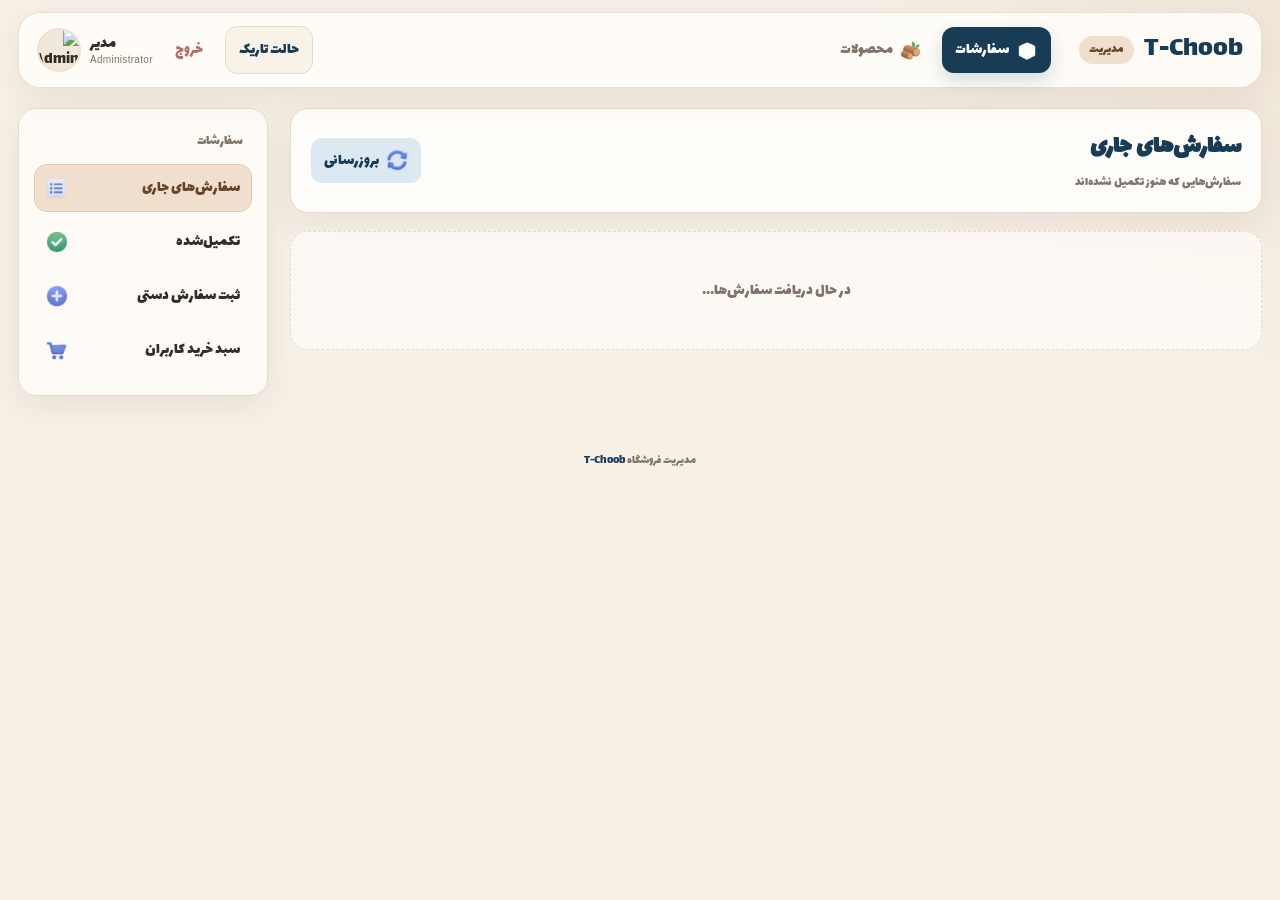
==== commit b3f533ed: "Update admin.html" ====
--- a/admin.html
+++ b/admin.html
@@ -1,520 +1,1162 @@
 <!DOCTYPE html>
-<html lang="fa" dir="rtl">
-<head>
-<meta charset="UTF-8">
-<meta name="viewport" content="width=device-width, initial-scale=1.0">
-<title>پنل مدیریت | T-Choob</title>
-<link rel="icon" type="image/png" href="favicon.ico">
-<link rel="stylesheet" href="admin.css">
-<link rel="preload" href="Lalezar-Regular.ttf" as="font" type="font/ttf" crossorigin>
-<script src="https://cdn.jsdelivr.net/npm/@supabase/supabase-js@2"></script>
-</head>
-<body>
-<header>
-<div class="header-container">
-<div class="header-inner">
-<div class="header-right">
-<div class="logo-wrapper">
-<div class="logo">T-Choob</div>
-<div class="admin-badge">مدیریت</div>
-</div>
-<nav class="top-nav">
-<button id="top-orders-btn" class="active" onclick="switchTopSection('orders')"><img class="ui-icon" src="assets/admin-icons/orders.png" alt="">سفارشات</button>
-<button id="top-products-btn" onclick="switchTopSection('products')"><img class="ui-icon" src="assets/admin-icons/products.png" alt="">محصولات</button>
-</nav>
-</div>
-<div class="admin-profile">
-<button class="logout-btn" onclick="logout()">خروج</button>
-<div class="admin-info">
-<div id="admin-name" class="admin-name">مدیر</div>
-<div class="admin-role">Administrator</div>
-</div>
-<img id="admin-avatar" class="admin-avatar" src="" alt="Admin">
-</div>
-</div>
-</div>
-</header>
-<div class="main-wrapper">
-<aside class="sidebar">
-<div class="sidebar-card">
-<div id="orders-sidebar" class="sidebar-section">
-<p class="sidebar-title">سفارشات</p>
-<button class="sidebar-btn active" data-tab="orders-list" onclick="showTab('orders-list',this)"><span>سفارش‌های جاری</span><img class="ui-icon" src="assets/admin-icons/order-list.png" alt=""></button>
-<button class="sidebar-btn" data-tab="orders-completed" onclick="showTab('orders-completed',this)"><span>تکمیل‌شده</span><img class="ui-icon" src="assets/admin-icons/completed.png" alt=""></button>
-<button class="sidebar-btn" data-tab="orders-create" onclick="showTab('orders-create',this)"><span>ثبت سفارش دستی</span><img class="ui-icon" src="assets/admin-icons/add.png" alt=""></button>
-<button class="sidebar-btn" data-tab="orders-cart" onclick="showTab('orders-cart',this)"><span>سبد خرید کاربران</span><img class="ui-icon" src="assets/admin-icons/cart.png" alt=""></button>
-</div>
-<div id="products-sidebar" class="sidebar-section hidden" style="margin-top:24px;">
-<p class="sidebar-title">محصولات</p>
-<button class="sidebar-btn" data-tab="products-active" onclick="showTab('products-active',this)"><span>محصولات فعال</span><img class="ui-icon" src="assets/admin-icons/active.png" alt=""></button>
-<button class="sidebar-btn" data-tab="products-out" onclick="showTab('products-out',this)"><span>ناموجود</span><img class="ui-icon" src="assets/admin-icons/out.png" alt=""></button>
-<button class="sidebar-btn" data-tab="products-deleted" onclick="showTab('products-deleted',this)"><span>حذف‌شده</span><img class="ui-icon" src="assets/admin-icons/delete.png" alt=""></button>
-<button class="sidebar-btn" data-tab="products-add" onclick="showTab('products-add',this)"><span>افزودن محصول</span><img class="ui-icon" src="assets/admin-icons/add.png" alt=""></button>
-</div>
-</div>
-</aside>
-<main class="main-content">
-<section id="tab-orders-list" class="tab-content">
-<div class="page-header">
-<div>
-<h2>سفارش‌های جاری</h2>
-<p>سفارش‌هایی که هنوز تکمیل نشده‌اند</p>
-</div>
-<button class="btn btn-refresh" onclick="loadCurrentOrders()"><img class="ui-icon" src="assets/admin-icons/refresh.png" alt="">بروزرسانی</button>
-</div>
-<div id="orders-list-content"><div class="loading">در حال دریافت سفارش‌ها...</div></div>
-</section>
-<section id="tab-orders-completed" class="tab-content hidden">
-<div class="page-header">
-<div>
-<h2>سفارش‌های تکمیل‌شده</h2>
-<p>سفارش‌هایی که تکمیل شده‌اند</p>
-</div>
-<button class="btn btn-refresh" onclick="loadCompletedOrders()"><img class="ui-icon" src="assets/admin-icons/refresh.png" alt="">بروزرسانی</button>
-</div>
-<div id="completed-orders-content"><div class="loading">در حال دریافت سفارش‌ها...</div></div>
-</section>
-<section id="tab-orders-create" class="tab-content hidden">
-<div class="page-header">
-<div>
-<h2>ثبت سفارش دستی</h2>
-<p>ثبت سفارش برای یکی از کاربران موجود</p>
-</div>
-</div>
-<form id="create-order-form" class="create-order-form">
-<div class="form-section">
-<h3>اطلاعات خریدار</h3>
-<div class="form-grid">
-<div class="form-group form-group-full">
-<label for="order-buyer">خریدار</label>
-<select id="order-buyer" required><option value="">انتخاب کاربر...</option></select>
-<small>خریدار باید از بین کاربران موجود انتخاب شود.</small>
-</div>
-</div>
-</div>
-<div class="form-section">
-<h3>اطلاعات محصول</h3>
-<div class="form-grid">
-<div class="form-group">
-<label for="product-type">نوع محصول</label>
-<select id="product-type" required>
-<option value="">انتخاب کنید...</option>
-<option value="JK">جاکلیدی</option>
-<option value="JS">جاسوئیچی</option>
-<option value="TB">تابلو</option>
-<option value="CL">ساعت</option>
-<option value="OT">غیره</option>
-</select>
-</div>
-<div class="form-group">
-<label for="product-code">کد محصول</label>
-<div class="code-generator-row">
-<div class="code-input-group">
-<input id="product-code" type="text" placeholder="مثلاً TCJS0000" dir="ltr" autocomplete="off" required>
-</div>
-<button type="button" id="generate-code-btn" class="generate-code-btn"><img class="ui-icon" src="assets/admin-icons/generate.png" alt=""> تولید خودکار</button>
-</div>
-<small>فرمت: TC + کد نوع + چهار رقم هگزادسیمال</small>
-</div>
-<div class="form-group">
-<label for="order-quantity">تعداد</label>
-<input id="order-quantity" type="number" min="1" value="1" required>
-</div>
-<div class="form-group">
-<label for="order-price">قیمت واحد</label>
-<input id="order-price" type="number" min="0" step="1" placeholder="قیمت به تومان" required>
-</div>
-<div class="form-group form-group-full">
-<label for="product-images">تصاویر</label>
-<input id="product-images" type="text" dir="ltr" placeholder="URL1 | URL2 | URL3">
-<div class="image-url-help">اگر چند تصویر دارید، URLها را با <strong>|</strong> از هم جدا کنید.</div>
-</div>
-<div class="form-group form-group-full">
-<label for="product-description">توضیحات</label>
-<textarea id="product-description" placeholder="توضیحات محصول..."></textarea>
-</div>
-</div>
-</div>
-<div id="fields-js" class="type-fields">
-<div class="form-section">
-<h3>مشخصات جاسوئیچی</h3>
-<div class="form-grid">
-<div class="form-group">
-<label for="js-wood">چوب</label>
-<select id="js-wood">
-<option value="">انتخاب کنید...</option>
-<option value="گردو">گردو</option>
-<option value="عناب">عناب</option>
-<option value="کرات">کرات</option>
-<option value="نارنج">نارنج</option>
-<option value="گردو سوخته">گردو سوخته</option>
-<option value="سنجد">سنجد</option>
-<option value="متفرقه">متفرقه</option>
-</select>
-</div>
-<div class="form-group">
-<label for="js-size">اندازه</label>
-<select id="js-size">
-<option value="">انتخاب کنید...</option>
-<option value="کوچک">کوچک</option>
-<option value="متوسط">متوسط</option>
-<option value="بزرگ">بزرگ</option>
-</select>
-</div>
-<div class="form-group">
-<label for="js-design">طرح</label>
-<input id="js-design" type="text" placeholder="URL تصویر یا نام طرح">
-</div>
-<div class="form-group">
-<label for="js-font">فونت</label>
-<select id="js-font">
-<option value="ندارد">ندارد</option>
-<option value="1">1</option>
-<option value="2">2</option>
-<option value="3">3</option>
-<option value="4">4</option>
-</select>
-</div>
-</div>
-</div>
-</div>
-<div id="fields-tb" class="type-fields">
-<div class="form-section">
-<h3>مشخصات تابلو</h3>
-<div class="form-grid">
-<div class="form-group form-group-full">
-<label for="tb-design">طرح</label>
-<input id="tb-design" type="text" placeholder="URL تصاویر طرح">
-</div>
-<div class="form-group">
-<label for="tb-width">عرض</label>
-<input id="tb-width" type="number" min="0" step="0.01">
-</div>
-<div class="form-group">
-<label for="tb-length">طول</label>
-<input id="tb-length" type="number" min="0" step="0.01">
-</div>
-</div>
-</div>
-</div>
-<div id="fields-cl" class="type-fields">
-<div class="form-section">
-<h3>مشخصات ساعت</h3>
-<div class="form-grid">
-<div class="form-group form-group-full">
-<label for="cl-design">طرح</label>
-<input id="cl-design" type="text" placeholder="URL تصاویر طرح">
-</div>
-<div class="form-group">
-<label for="cl-width">عرض</label>
-<input id="cl-width" type="number" min="0" step="0.01">
-</div>
-<div class="form-group">
-<label for="cl-length">طول</label>
-<input id="cl-length" type="number" min="0" step="0.01">
-</div>
-</div>
-</div>
-</div>
-<div id="fields-jk" class="type-fields">
-<div class="form-section">
-<h3>مشخصات جاکلیدی</h3>
-<div class="form-grid">
-<div class="form-group">
-<label for="jk-wood">چوب</label>
-<select id="jk-wood">
-<option value="">انتخاب کنید...</option>
-<option value="گردو">گردو</option>
-<option value="عناب">عناب</option>
-<option value="کرات">کرات</option>
-<option value="نارنج">نارنج</option>
-<option value="گردو سوخته">گردو سوخته</option>
-<option value="سنجد">سنجد</option>
-<option value="متفرقه">متفرقه</option>
-</select>
-</div>
-<div class="form-group">
-<label for="jk-hook-count">تعداد قلاب</label>
-<input id="jk-hook-count" type="number" min="0">
-</div>
-<div class="form-group">
-<label for="jk-width">عرض</label>
-<input id="jk-width" type="number" min="0" step="0.01">
-</div>
-<div class="form-group">
-<label for="jk-length">طول</label>
-<input id="jk-length" type="number" min="0" step="0.01">
-</div>
-<div class="form-group form-group-full">
-<label for="jk-design">طرح</label>
-<input id="jk-design" type="text" placeholder="URL تصاویر طرح">
-</div>
-</div>
-</div>
-</div>
-<div id="fields-ot" class="type-fields">
-<div class="form-section">
-<h3>مشخصات محصول متفرقه</h3>
-<div class="form-grid">
-<div class="form-group form-group-full">
-<label for="ot-name">نام محصول</label>
-<input id="ot-name" type="text" placeholder="نام محصول">
-</div>
-<div class="form-group form-group-full">
-<label for="ot-design">طرح</label>
-<input id="ot-design" type="text" placeholder="URL تصاویر طرح">
-</div>
-</div>
-</div>
-</div>
-<div id="order-form-message" class="order-form-message"></div>
-<div class="form-actions">
-<button type="submit" id="submit-order-btn" class="submit-order-btn">ثبت سفارش</button>
-<button type="reset" class="reset-form-btn">پاک کردن فرم</button>
-</div>
-</form>
-</section>
-<section id="tab-orders-cart" class="tab-content hidden">
-<div class="page-header">
-<div>
-<h2>سبد خرید کاربران</h2>
-<p>کاربرانی که در حال حاضر محصولی در سبد خرید دارند</p>
-</div>
-<button class="btn btn-refresh" onclick="loadCarts()"><img class="ui-icon" src="assets/admin-icons/refresh.png" alt="">بروزرسانی</button>
-</div>
-<div id="carts-content"><div class="loading">در حال دریافت سبدهای خرید...</div></div>
-</section>
-<section id="tab-products-active" class="tab-content hidden">
-<div class="page-header">
-<div>
-<h2>محصولات فعال</h2>
-<p>محصولات موجود در فروشگاه</p>
-</div>
-<button class="btn btn-refresh" onclick="loadProducts('active')"><img class="ui-icon" src="assets/admin-icons/refresh.png" alt="">بروزرسانی</button>
-</div>
-<div id="products-active-content"><div class="loading">در حال دریافت محصولات...</div></div>
-</section>
-<section id="tab-products-out" class="tab-content hidden">
-<div class="page-header">
-<div>
-<h2>محصولات ناموجود</h2>
-<p>محصولاتی که فعلاً قابل خرید نیستند</p>
-</div>
-<button class="btn btn-refresh" onclick="loadProducts('out')"><img class="ui-icon" src="assets/admin-icons/refresh.png" alt="">بروزرسانی</button>
-</div>
-<div id="products-out-content"><div class="loading">در حال دریافت محصولات...</div></div>
-</section>
-<section id="tab-products-deleted" class="tab-content hidden">
-<div class="page-header">
-<div>
-<h2>محصولات حذف‌شده</h2>
-<p>محصولاتی که از فروشگاه حذف شده‌اند</p>
-</div>
-<button class="btn btn-refresh" onclick="loadProducts('deleted')"><img class="ui-icon" src="assets/admin-icons/refresh.png" alt="">بروزرسانی</button>
-</div>
-<div id="products-deleted-content"><div class="loading">در حال دریافت محصولات...</div></div>
-</section>
-<section id="tab-products-add" class="tab-content hidden">
-<div class="page-header">
-<div>
-<h2>افزودن محصول</h2>
-<p>افزودن محصول جدید بدون ثبت سفارش</p>
-</div>
-</div>
-<form id="add-product-form" class="create-order-form">
-<div class="form-section">
-<h3>اطلاعات محصول</h3>
-<div class="form-grid">
-<div class="form-group">
-<label for="add-product-type">نوع محصول</label>
-<select id="add-product-type" required>
-<option value="">انتخاب کنید...</option>
-<option value="JK">جاکلیدی</option>
-<option value="JS">جاسوئیچی</option>
-<option value="TB">تابلو</option>
-<option value="CL">ساعت</option>
-<option value="OT">غیره</option>
-</select>
-</div>
-<div class="form-group">
-<label for="add-product-code">کد محصول</label>
-<div class="code-generator-row">
-<div class="code-input-group">
-<input id="add-product-code" type="text" placeholder="مثلاً TCJS0000" dir="ltr" autocomplete="off" required>
-</div>
-<button type="button" id="add-generate-code-btn" class="generate-code-btn"><img class="ui-icon" src="assets/admin-icons/generate.png" alt=""> تولید خودکار</button>
-</div>
-</div>
-<div class="form-group">
-<label for="add-product-price">قیمت</label>
-<input id="add-product-price" type="number" min="0" step="1" required>
-</div>
-<div class="form-group">
-<label for="add-product-status">وضعیت</label>
-<select id="add-product-status">
-<option value="active">فعال</option>
-<option value="out">ناموجود</option>
-</select>
-</div>
-<div class="form-group form-group-full">
-<label for="add-product-images">تصاویر</label>
-<input id="add-product-images" type="text" dir="ltr" placeholder="URL1 | URL2 | URL3">
-</div>
-<div class="form-group form-group-full">
-<label for="add-product-description">توضیحات</label>
-<textarea id="add-product-description" placeholder="توضیحات محصول..."></textarea>
-</div>
-</div>
-</div>
-<div id="add-fields-js" class="type-fields">
-<div class="form-section">
-<h3>مشخصات جاسوئیچی</h3>
-<div class="form-grid">
-<div class="form-group"><label for="add-js-wood">چوب</label><select id="add-js-wood"><option value="">انتخاب کنید...</option><option value="گردو">گردو</option><option value="عناب">عناب</option><option value="کرات">کرات</option><option value="نارنج">نارنج</option><option value="گردو سوخته">گردو سوخته</option><option value="سنجد">سنجد</option><option value="متفرقه">متفرقه</option></select></div>
-<div class="form-group"><label for="add-js-size">اندازه</label><select id="add-js-size"><option value="">انتخاب کنید...</option><option value="کوچک">کوچک</option><option value="متوسط">متوسط</option><option value="بزرگ">بزرگ</option></select></div>
-<div class="form-group"><label for="add-js-design">طرح</label><input id="add-js-design" type="text"></div>
-<div class="form-group"><label for="add-js-font">فونت</label><select id="add-js-font"><option value="ندارد">ندارد</option><option value="1">1</option><option value="2">2</option><option value="3">3</option><option value="4">4</option></select></div>
-</div>
-</div>
-</div>
-<div id="add-fields-jk" class="type-fields">
-<div class="form-section">
-<h3>مشخصات جاکلیدی</h3>
-<div class="form-grid">
-<div class="form-group"><label for="add-jk-wood">چوب</label><select id="add-jk-wood"><option value="">انتخاب کنید...</option><option value="گردو">گردو</option><option value="عناب">عناب</option><option value="کرات">کرات</option><option value="نارنج">نارنج</option><option value="گردو سوخته">گردو سوخته</option><option value="سنجد">سنجد</option><option value="متفرقه">متفرقه</option></select></div>
-<div class="form-group"><label for="add-jk-hook-count">تعداد قلاب</label><input id="add-jk-hook-count" type="number" min="0"></div>
-<div class="form-group"><label for="add-jk-width">عرض</label><input id="add-jk-width" type="number" min="0" step="0.01"></div>
-<div class="form-group"><label for="add-jk-length">طول</label><input id="add-jk-length" type="number" min="0" step="0.01"></div>
-<div class="form-group form-group-full"><label for="add-jk-design">طرح</label><input id="add-jk-design" type="text"></div>
-</div>
-</div>
-</div>
-<div id="add-fields-tb" class="type-fields">
-<div class="form-section">
-<h3>مشخصات تابلو</h3>
-<div class="form-grid">
-<div class="form-group form-group-full"><label for="add-tb-design">طرح</label><input id="add-tb-design" type="text"></div>
-<div class="form-group"><label for="add-tb-width">عرض</label><input id="add-tb-width" type="number" min="0" step="0.01"></div>
-<div class="form-group"><label for="add-tb-length">طول</label><input id="add-tb-length" type="number" min="0" step="0.01"></div>
-</div>
-</div>
-</div>
-<div id="add-fields-cl" class="type-fields">
-<div class="form-section">
-<h3>مشخصات ساعت</h3>
-<div class="form-grid">
-<div class="form-group form-group-full"><label for="add-cl-design">طرح</label><input id="add-cl-design" type="text"></div>
-<div class="form-group"><label for="add-cl-width">عرض</label><input id="add-cl-width" type="number" min="0" step="0.01"></div>
-<div class="form-group"><label for="add-cl-length">طول</label><input id="add-cl-length" type="number" min="0" step="0.01"></div>
-</div>
-</div>
-</div>
-<div id="add-fields-ot" class="type-fields">
-<div class="form-section">
-<h3>مشخصات محصول متفرقه</h3>
-<div class="form-grid">
-<div class="form-group form-group-full"><label for="add-ot-name">نام محصول</label><input id="add-ot-name" type="text"></div>
-<div class="form-group form-group-full"><label for="add-ot-design">طرح</label><input id="add-ot-design" type="text"></div>
-</div>
-</div>
-</div>
-<div id="add-product-message" class="order-form-message"></div>
-<div class="form-actions">
-<button type="submit" id="add-product-btn" class="submit-order-btn">افزودن محصول</button>
-<button type="reset" class="reset-form-btn">پاک کردن فرم</button>
-</div>
-</form>
-</section>
-</main>
-</div>
-<footer>
-<div class="footer-content">مدیریت فروشگاه <span class="footer-brand">T-Choob</span></div>
-</footer>
-<div id="image-modal" class="modal image-modal" onclick="closeImageModal(event)">
-<div class="image-modal-content">
-<button type="button" class="close-image-btn" onclick="closeImageModal()">×</button>
-<img id="large-order-image" class="large-order-image" src="" alt="تصویر">
-</div>
-</div>
-<div id="edit-order-modal" class="modal edit-modal">
-<div class="edit-modal-content">
-<div class="modal-header">
-<h3>ویرایش سفارش</h3>
-<button type="button" class="close-modal-btn" onclick="closeEditModal()">×</button>
-</div>
-<form id="edit-order-form" class="edit-form">
-<input type="hidden" id="edit-order-id">
-<div class="form-group">
-<label for="edit-order-status">وضعیت سفارش</label>
-<select id="edit-order-status" class="form-input"><option value="in progress">در حال انجام</option><option value="completed">تکمیل‌شده</option></select>
-</div>
-<div class="form-group">
-<label for="edit-order-quantity">تعداد</label>
-<input id="edit-order-quantity" class="form-input" type="number" min="1">
-</div>
-<div id="edit-modal-error" class="modal-error hidden"></div>
-<div class="modal-actions">
-<button type="button" class="btn btn-cancel" onclick="closeEditModal()">انصراف</button>
-<button type="submit" class="btn btn-submit">ذخیره</button>
-</div>
-</form>
-</div>
-</div>
-<div id="edit-product-modal" class="modal edit-modal">
-<div class="edit-modal-content product-edit-modal">
-<div class="modal-header">
-<h3>ویرایش محصول</h3>
-<button type="button" class="close-modal-btn" onclick="closeProductEditModal()">×</button>
-</div>
-<form id="edit-product-form" class="edit-form">
-<input type="hidden" id="edit-product-id">
-<div class="form-grid">
-<div class="form-group">
-<label for="edit-product-code">کد محصول</label>
-<input id="edit-product-code" class="form-input" type="text" dir="ltr" required>
-</div>
-<div class="form-group">
-<label for="edit-product-type">نوع محصول</label>
-<select id="edit-product-type" class="form-input" required>
-<option value="JK">جاکلیدی</option>
-<option value="JS">جاسوئیچی</option>
-<option value="TB">تابلو</option>
-<option value="CL">ساعت</option>
-<option value="OT">غیره</option>
-</select>
-</div>
-<div class="form-group">
-<label for="edit-product-price">قیمت</label>
-<input id="edit-product-price" class="form-input" type="number" min="0" required>
-</div>
-<div class="form-group">
-<label for="edit-product-status">وضعیت</label>
-<select id="edit-product-status" class="form-input">
-<option value="active">فعال</option>
-<option value="out">ناموجود</option>
-<option value="deleted">حذف‌شده</option>
-</select>
-</div>
-<div class="form-group form-group-full">
-<label for="edit-product-images">تصاویر</label>
-<input id="edit-product-images" class="form-input" type="text" dir="ltr">
-</div>
-<div class="form-group form-group-full">
-<label for="edit-product-description">توضیحات</label>
-<textarea id="edit-product-description" class="form-input"></textarea>
-</div>
-</div>
-<div id="edit-product-details-area"></div>
-<div id="edit-product-message" class="order-form-message"></div>
-<div class="modal-actions">
-<button type="button" class="btn btn-cancel" onclick="closeProductEditModal()">انصراف</button>
-<button type="submit" class="btn btn-submit">ذخیره تغییرات</button>
-</div>
-</form>
-</div>
-</div>
-<script>
-"use strict";
+<html dir="rtl" lang="fa">
+	<head>
+		<meta charset="utf-8"/>
+		<meta content="width=device-width, initial-scale=1.0" name="viewport"/>
+		<title>
+			پنل مدیریت | T-Choob
+		</title>
+		<link href="favicon.ico" rel="icon" type="image/png"/>
+		<link href="admin.css" rel="stylesheet"/>
+		<link as="font" crossorigin="" href="Lalezar-Regular.ttf" rel="preload" type="font/ttf"/>
+		<script src="https://cdn.jsdelivr.net/npm/@supabase/supabase-js@2">
+		</script>
+	</head>
+	<body>
+		<header>
+			<div class="header-container">
+				<div class="header-inner">
+					<div class="header-right">
+						<div class="logo-wrapper">
+							<div class="logo">
+								T-Choob
+							</div>
+							<div class="admin-badge">
+								مدیریت
+							</div>
+						</div>
+						<nav class="top-nav">
+							<button class="active" id="top-orders-btn" onclick="switchTopSection('orders')">
+								<img alt="" class="ui-icon" src="assets/admin-icons/orders.png"/>
+								سفارشات
+							</button>
+							<button id="top-products-btn" onclick="switchTopSection('products')">
+								<img alt="" class="ui-icon" src="assets/admin-icons/products.png"/>
+								محصولات
+							</button>
+						</nav>
+					</div>
+					<div class="admin-profile">
+						<button class="theme-toggle" id="theme-toggle" onclick="toggleTheme()" type="button">
+							حالت تاریک
+						</button>
+						<button class="logout-btn" onclick="logout()">
+							خروج
+						</button>
+						<div class="admin-info">
+							<div class="admin-name" id="admin-name">
+								مدیر
+							</div>
+							<div class="admin-role">
+								Administrator
+							</div>
+						</div>
+						<img alt="Admin" class="admin-avatar" id="admin-avatar" src=""/>
+					</div>
+				</div>
+			</div>
+		</header>
+		<div class="main-wrapper">
+			<aside class="sidebar">
+				<div class="sidebar-card">
+					<div class="sidebar-section" id="orders-sidebar">
+						<p class="sidebar-title">
+							سفارشات
+						</p>
+						<button class="sidebar-btn active" data-tab="orders-list" onclick="showTab('orders-list',this)">
+							<span>
+								سفارش‌های جاری
+							</span>
+							<img alt="" class="ui-icon" src="assets/admin-icons/order-list.png"/>
+						</button>
+						<button class="sidebar-btn" data-tab="orders-completed" onclick="showTab('orders-completed',this)">
+							<span>
+								تکمیل‌شده
+							</span>
+							<img alt="" class="ui-icon" src="assets/admin-icons/completed.png"/>
+						</button>
+						<button class="sidebar-btn" data-tab="orders-create" onclick="showTab('orders-create',this)">
+							<span>
+								ثبت سفارش دستی
+							</span>
+							<img alt="" class="ui-icon" src="assets/admin-icons/add.png"/>
+						</button>
+						<button class="sidebar-btn" data-tab="orders-cart" onclick="showTab('orders-cart',this)">
+							<span>
+								سبد خرید کاربران
+							</span>
+							<img alt="" class="ui-icon" src="assets/admin-icons/cart.png"/>
+						</button>
+					</div>
+					<div class="sidebar-section hidden" id="products-sidebar" style="margin-top:24px;">
+						<p class="sidebar-title">
+							محصولات
+						</p>
+						<button class="sidebar-btn" data-tab="products-active" onclick="showTab('products-active',this)">
+							<span>
+								محصولات فعال
+							</span>
+							<img alt="" class="ui-icon" src="assets/admin-icons/active.png"/>
+						</button>
+						<button class="sidebar-btn" data-tab="products-out" onclick="showTab('products-out',this)">
+							<span>
+								ناموجود
+							</span>
+							<img alt="" class="ui-icon" src="assets/admin-icons/out.png"/>
+						</button>
+						<button class="sidebar-btn" data-tab="products-deleted" onclick="showTab('products-deleted',this)">
+							<span>
+								حذف‌شده
+							</span>
+							<img alt="" class="ui-icon" src="assets/admin-icons/delete.png"/>
+						</button>
+						<button class="sidebar-btn" data-tab="products-add" onclick="showTab('products-add',this)">
+							<span>
+								افزودن محصول
+							</span>
+							<img alt="" class="ui-icon" src="assets/admin-icons/add.png"/>
+						</button>
+					</div>
+				</div>
+			</aside>
+			<main class="main-content">
+				<section class="tab-content" id="tab-orders-list">
+					<div class="page-header">
+						<div>
+							<h2>
+								سفارش‌های جاری
+							</h2>
+							<p>
+								سفارش‌هایی که هنوز تکمیل نشده‌اند
+							</p>
+						</div>
+						<button class="btn btn-refresh" onclick="loadCurrentOrders()">
+							<img alt="" class="ui-icon" src="assets/admin-icons/refresh.png"/>
+							بروزرسانی
+						</button>
+					</div>
+					<div id="orders-list-content">
+						<div class="loading">
+							در حال دریافت سفارش‌ها...
+						</div>
+					</div>
+				</section>
+				<section class="tab-content hidden" id="tab-orders-completed">
+					<div class="page-header">
+						<div>
+							<h2>
+								سفارش‌های تکمیل‌شده
+							</h2>
+							<p>
+								سفارش‌هایی که تکمیل شده‌اند
+							</p>
+						</div>
+						<button class="btn btn-refresh" onclick="loadCompletedOrders()">
+							<img alt="" class="ui-icon" src="assets/admin-icons/refresh.png"/>
+							بروزرسانی
+						</button>
+					</div>
+					<div id="completed-orders-content">
+						<div class="loading">
+							در حال دریافت سفارش‌ها...
+						</div>
+					</div>
+				</section>
+				<section class="tab-content hidden" id="tab-orders-create">
+					<div class="page-header">
+						<div>
+							<h2>
+								ثبت سفارش دستی
+							</h2>
+							<p>
+								ثبت سفارش برای یکی از کاربران موجود
+							</p>
+						</div>
+					</div>
+					<form class="create-order-form" id="create-order-form">
+						<div class="form-section">
+							<h3>
+								اطلاعات خریدار
+							</h3>
+							<div class="form-grid">
+								<div class="form-group form-group-full">
+									<label for="order-buyer">
+										خریدار
+									</label>
+									<select id="order-buyer" required="">
+										<option value="">
+											انتخاب کاربر...
+										</option>
+									</select>
+									<small>
+										خریدار باید از بین کاربران موجود انتخاب شود.
+									</small>
+								</div>
+							</div>
+						</div>
+						<div class="form-section">
+							<h3>
+								اطلاعات محصول
+							</h3>
+							<div class="form-grid">
+								<div class="form-group">
+									<label for="product-type">
+										نوع محصول
+									</label>
+									<select id="product-type" required="">
+										<option value="">
+											انتخاب کنید...
+										</option>
+										<option value="JK">
+											جاکلیدی
+										</option>
+										<option value="JS">
+											جاسوئیچی
+										</option>
+										<option value="TB">
+											تابلو
+										</option>
+										<option value="CL">
+											ساعت
+										</option>
+										<option value="OT">
+											غیره
+										</option>
+									</select>
+								</div>
+								<div class="form-group">
+									<label for="product-code">
+										کد محصول
+									</label>
+									<div class="code-generator-row">
+										<div class="code-input-group">
+											<input autocomplete="off" dir="ltr" id="product-code" placeholder="مثلاً TCJS0000" required="" type="text"/>
+										</div>
+										<button class="generate-code-btn" id="generate-code-btn" type="button">
+											<img alt="" class="ui-icon" src="assets/admin-icons/generate.png"/>
+											تولید خودکار
+										</button>
+									</div>
+									<small>
+										فرمت: TC + کد نوع + چهار رقم هگزادسیمال
+									</small>
+								</div>
+								<div class="form-group">
+									<label for="order-quantity">
+										تعداد
+									</label>
+									<input id="order-quantity" min="1" required="" type="number" value="1"/>
+								</div>
+								<div class="form-group">
+									<label for="order-price">
+										قیمت واحد
+									</label>
+									<input id="order-price" min="0" placeholder="قیمت به تومان" required="" step="1" type="number"/>
+								</div>
+								<div class="form-group form-group-full">
+									<label for="product-images">
+										تصاویر
+									</label>
+									<input dir="ltr" id="product-images" placeholder="URL1 | URL2 | URL3" type="text"/>
+									<div class="image-url-help">
+										اگر چند تصویر دارید، URLها را با
+										<strong>
+											|
+										</strong>
+										از هم جدا کنید.
+									</div>
+								</div>
+								<div class="form-group form-group-full">
+									<label for="product-description">
+										توضیحات
+									</label>
+									<textarea id="product-description" placeholder="توضیحات محصول..."></textarea>
+								</div>
+							</div>
+						</div>
+						<div class="type-fields" id="fields-js">
+							<div class="form-section">
+								<h3>
+									مشخصات جاسوئیچی
+								</h3>
+								<div class="form-grid">
+									<div class="form-group">
+										<label for="js-wood">
+											چوب
+										</label>
+										<select id="js-wood">
+											<option value="">
+												انتخاب کنید...
+											</option>
+											<option value="گردو">
+												گردو
+											</option>
+											<option value="عناب">
+												عناب
+											</option>
+											<option value="کرات">
+												کرات
+											</option>
+											<option value="نارنج">
+												نارنج
+											</option>
+											<option value="گردو سوخته">
+												گردو سوخته
+											</option>
+											<option value="سنجد">
+												سنجد
+											</option>
+											<option value="متفرقه">
+												متفرقه
+											</option>
+										</select>
+									</div>
+									<div class="form-group">
+										<label for="js-size">
+											اندازه
+										</label>
+										<select id="js-size">
+											<option value="">
+												انتخاب کنید...
+											</option>
+											<option value="کوچک">
+												کوچک
+											</option>
+											<option value="متوسط">
+												متوسط
+											</option>
+											<option value="بزرگ">
+												بزرگ
+											</option>
+										</select>
+									</div>
+									<div class="form-group">
+										<label for="js-design">
+											طرح
+										</label>
+										<input id="js-design" placeholder="URL تصویر یا نام طرح" type="text"/>
+									</div>
+									<div class="form-group">
+										<label for="js-font">
+											فونت
+										</label>
+										<select id="js-font">
+											<option value="ندارد">
+												ندارد
+											</option>
+											<option value="1">
+												1
+											</option>
+											<option value="2">
+												2
+											</option>
+											<option value="3">
+												3
+											</option>
+											<option value="4">
+												4
+											</option>
+										</select>
+									</div>
+								</div>
+							</div>
+						</div>
+						<div class="type-fields" id="fields-tb">
+							<div class="form-section">
+								<h3>
+									مشخصات تابلو
+								</h3>
+								<div class="form-grid">
+									<div class="form-group form-group-full">
+										<label for="tb-design">
+											طرح
+										</label>
+										<input id="tb-design" placeholder="URL تصاویر طرح" type="text"/>
+									</div>
+									<div class="form-group">
+										<label for="tb-width">
+											عرض
+										</label>
+										<input id="tb-width" min="0" step="0.01" type="number"/>
+									</div>
+									<div class="form-group">
+										<label for="tb-length">
+											طول
+										</label>
+										<input id="tb-length" min="0" step="0.01" type="number"/>
+									</div>
+								</div>
+							</div>
+						</div>
+						<div class="type-fields" id="fields-cl">
+							<div class="form-section">
+								<h3>
+									مشخصات ساعت
+								</h3>
+								<div class="form-grid">
+									<div class="form-group form-group-full">
+										<label for="cl-design">
+											طرح
+										</label>
+										<input id="cl-design" placeholder="URL تصاویر طرح" type="text"/>
+									</div>
+									<div class="form-group">
+										<label for="cl-width">
+											عرض
+										</label>
+										<input id="cl-width" min="0" step="0.01" type="number"/>
+									</div>
+									<div class="form-group">
+										<label for="cl-length">
+											طول
+										</label>
+										<input id="cl-length" min="0" step="0.01" type="number"/>
+									</div>
+								</div>
+							</div>
+						</div>
+						<div class="type-fields" id="fields-jk">
+							<div class="form-section">
+								<h3>
+									مشخصات جاکلیدی
+								</h3>
+								<div class="form-grid">
+									<div class="form-group">
+										<label for="jk-wood">
+											چوب
+										</label>
+										<select id="jk-wood">
+											<option value="">
+												انتخاب کنید...
+											</option>
+											<option value="گردو">
+												گردو
+											</option>
+											<option value="عناب">
+												عناب
+											</option>
+											<option value="کرات">
+												کرات
+											</option>
+											<option value="نارنج">
+												نارنج
+											</option>
+											<option value="گردو سوخته">
+												گردو سوخته
+											</option>
+											<option value="سنجد">
+												سنجد
+											</option>
+											<option value="متفرقه">
+												متفرقه
+											</option>
+										</select>
+									</div>
+									<div class="form-group">
+										<label for="jk-hook-count">
+											تعداد قلاب
+										</label>
+										<input id="jk-hook-count" min="0" type="number"/>
+									</div>
+									<div class="form-group">
+										<label for="jk-width">
+											عرض
+										</label>
+										<input id="jk-width" min="0" step="0.01" type="number"/>
+									</div>
+									<div class="form-group">
+										<label for="jk-length">
+											طول
+										</label>
+										<input id="jk-length" min="0" step="0.01" type="number"/>
+									</div>
+									<div class="form-group form-group-full">
+										<label for="jk-design">
+											طرح
+										</label>
+										<input id="jk-design" placeholder="URL تصاویر طرح" type="text"/>
+									</div>
+								</div>
+							</div>
+						</div>
+						<div class="type-fields" id="fields-ot">
+							<div class="form-section">
+								<h3>
+									مشخصات محصول متفرقه
+								</h3>
+								<div class="form-grid">
+									<div class="form-group form-group-full">
+										<label for="ot-name">
+											نام محصول
+										</label>
+										<input id="ot-name" placeholder="نام محصول" type="text"/>
+									</div>
+									<div class="form-group form-group-full">
+										<label for="ot-design">
+											طرح
+										</label>
+										<input id="ot-design" placeholder="URL تصاویر طرح" type="text"/>
+									</div>
+								</div>
+							</div>
+						</div>
+						<div class="order-form-message" id="order-form-message">
+						</div>
+						<div class="form-actions">
+							<button class="submit-order-btn" id="submit-order-btn" type="submit">
+								ثبت سفارش
+							</button>
+							<button class="reset-form-btn" type="reset">
+								پاک کردن فرم
+							</button>
+						</div>
+					</form>
+				</section>
+				<section class="tab-content hidden" id="tab-orders-cart">
+					<div class="page-header">
+						<div>
+							<h2>
+								سبد خرید کاربران
+							</h2>
+							<p>
+								کاربرانی که در حال حاضر محصولی در سبد خرید دارند
+							</p>
+						</div>
+						<button class="btn btn-refresh" onclick="loadCarts()">
+							<img alt="" class="ui-icon" src="assets/admin-icons/refresh.png"/>
+							بروزرسانی
+						</button>
+					</div>
+					<div id="carts-content">
+						<div class="loading">
+							در حال دریافت سبدهای خرید...
+						</div>
+					</div>
+				</section>
+				<section class="tab-content hidden" id="tab-products-active">
+					<div class="page-header">
+						<div>
+							<h2>
+								محصولات فعال
+							</h2>
+							<p>
+								محصولات موجود در فروشگاه
+							</p>
+						</div>
+						<button class="btn btn-refresh" onclick="loadProducts('active')">
+							<img alt="" class="ui-icon" src="assets/admin-icons/refresh.png"/>
+							بروزرسانی
+						</button>
+					</div>
+					<div id="products-active-content">
+						<div class="loading">
+							در حال دریافت محصولات...
+						</div>
+					</div>
+				</section>
+				<section class="tab-content hidden" id="tab-products-out">
+					<div class="page-header">
+						<div>
+							<h2>
+								محصولات ناموجود
+							</h2>
+							<p>
+								محصولاتی که فعلاً قابل خرید نیستند
+							</p>
+						</div>
+						<button class="btn btn-refresh" onclick="loadProducts('out')">
+							<img alt="" class="ui-icon" src="assets/admin-icons/refresh.png"/>
+							بروزرسانی
+						</button>
+					</div>
+					<div id="products-out-content">
+						<div class="loading">
+							در حال دریافت محصولات...
+						</div>
+					</div>
+				</section>
+				<section class="tab-content hidden" id="tab-products-deleted">
+					<div class="page-header">
+						<div>
+							<h2>
+								محصولات حذف‌شده
+							</h2>
+							<p>
+								محصولاتی که از فروشگاه حذف شده‌اند
+							</p>
+						</div>
+						<button class="btn btn-refresh" onclick="loadProducts('deleted')">
+							<img alt="" class="ui-icon" src="assets/admin-icons/refresh.png"/>
+							بروزرسانی
+						</button>
+					</div>
+					<div id="products-deleted-content">
+						<div class="loading">
+							در حال دریافت محصولات...
+						</div>
+					</div>
+				</section>
+				<section class="tab-content hidden" id="tab-products-add">
+					<div class="page-header">
+						<div>
+							<h2>
+								افزودن محصول
+							</h2>
+							<p>
+								افزودن محصول جدید بدون ثبت سفارش
+							</p>
+						</div>
+					</div>
+					<form class="create-order-form" id="add-product-form">
+						<div class="form-section">
+							<h3>
+								اطلاعات محصول
+							</h3>
+							<div class="form-grid">
+								<div class="form-group">
+									<label for="add-product-type">
+										نوع محصول
+									</label>
+									<select id="add-product-type" required="">
+										<option value="">
+											انتخاب کنید...
+										</option>
+										<option value="JK">
+											جاکلیدی
+										</option>
+										<option value="JS">
+											جاسوئیچی
+										</option>
+										<option value="TB">
+											تابلو
+										</option>
+										<option value="CL">
+											ساعت
+										</option>
+										<option value="OT">
+											غیره
+										</option>
+									</select>
+								</div>
+								<div class="form-group">
+									<label for="add-product-code">
+										کد محصول
+									</label>
+									<div class="code-generator-row">
+										<div class="code-input-group">
+											<input autocomplete="off" dir="ltr" id="add-product-code" placeholder="مثلاً TCJS0000" required="" type="text"/>
+										</div>
+										<button class="generate-code-btn" id="add-generate-code-btn" type="button">
+											<img alt="" class="ui-icon" src="assets/admin-icons/generate.png"/>
+											تولید خودکار
+										</button>
+									</div>
+								</div>
+								<div class="form-group">
+									<label for="add-product-price">
+										قیمت
+									</label>
+									<input id="add-product-price" min="0" required="" step="1" type="number"/>
+								</div>
+								<div class="form-group">
+									<label for="add-product-status">
+										وضعیت
+									</label>
+									<select id="add-product-status">
+										<option value="active">
+											فعال
+										</option>
+										<option value="out">
+											ناموجود
+										</option>
+									</select>
+								</div>
+								<div class="form-group form-group-full">
+									<label for="add-product-images">
+										تصاویر
+									</label>
+									<input dir="ltr" id="add-product-images" placeholder="URL1 | URL2 | URL3" type="text"/>
+								</div>
+								<div class="form-group form-group-full">
+									<label for="add-product-description">
+										توضیحات
+									</label>
+									<textarea id="add-product-description" placeholder="توضیحات محصول..."></textarea>
+								</div>
+							</div>
+						</div>
+						<div class="type-fields" id="add-fields-js">
+							<div class="form-section">
+								<h3>
+									مشخصات جاسوئیچی
+								</h3>
+								<div class="form-grid">
+									<div class="form-group">
+										<label for="add-js-wood">
+											چوب
+										</label>
+										<select id="add-js-wood">
+											<option value="">
+												انتخاب کنید...
+											</option>
+											<option value="گردو">
+												گردو
+											</option>
+											<option value="عناب">
+												عناب
+											</option>
+											<option value="کرات">
+												کرات
+											</option>
+											<option value="نارنج">
+												نارنج
+											</option>
+											<option value="گردو سوخته">
+												گردو سوخته
+											</option>
+											<option value="سنجد">
+												سنجد
+											</option>
+											<option value="متفرقه">
+												متفرقه
+											</option>
+										</select>
+									</div>
+									<div class="form-group">
+										<label for="add-js-size">
+											اندازه
+										</label>
+										<select id="add-js-size">
+											<option value="">
+												انتخاب کنید...
+											</option>
+											<option value="کوچک">
+												کوچک
+											</option>
+											<option value="متوسط">
+												متوسط
+											</option>
+											<option value="بزرگ">
+												بزرگ
+											</option>
+										</select>
+									</div>
+									<div class="form-group">
+										<label for="add-js-design">
+											طرح
+										</label>
+										<input id="add-js-design" type="text"/>
+									</div>
+									<div class="form-group">
+										<label for="add-js-font">
+											فونت
+										</label>
+										<select id="add-js-font">
+											<option value="ندارد">
+												ندارد
+											</option>
+											<option value="1">
+												1
+											</option>
+											<option value="2">
+												2
+											</option>
+											<option value="3">
+												3
+											</option>
+											<option value="4">
+												4
+											</option>
+										</select>
+									</div>
+								</div>
+							</div>
+						</div>
+						<div class="type-fields" id="add-fields-jk">
+							<div class="form-section">
+								<h3>
+									مشخصات جاکلیدی
+								</h3>
+								<div class="form-grid">
+									<div class="form-group">
+										<label for="add-jk-wood">
+											چوب
+										</label>
+										<select id="add-jk-wood">
+											<option value="">
+												انتخاب کنید...
+											</option>
+											<option value="گردو">
+												گردو
+											</option>
+											<option value="عناب">
+												عناب
+											</option>
+											<option value="کرات">
+												کرات
+											</option>
+											<option value="نارنج">
+												نارنج
+											</option>
+											<option value="گردو سوخته">
+												گردو سوخته
+											</option>
+											<option value="سنجد">
+												سنجد
+											</option>
+											<option value="متفرقه">
+												متفرقه
+											</option>
+										</select>
+									</div>
+									<div class="form-group">
+										<label for="add-jk-hook-count">
+											تعداد قلاب
+										</label>
+										<input id="add-jk-hook-count" min="0" type="number"/>
+									</div>
+									<div class="form-group">
+										<label for="add-jk-width">
+											عرض
+										</label>
+										<input id="add-jk-width" min="0" step="0.01" type="number"/>
+									</div>
+									<div class="form-group">
+										<label for="add-jk-length">
+											طول
+										</label>
+										<input id="add-jk-length" min="0" step="0.01" type="number"/>
+									</div>
+									<div class="form-group form-group-full">
+										<label for="add-jk-design">
+											طرح
+										</label>
+										<input id="add-jk-design" type="text"/>
+									</div>
+								</div>
+							</div>
+						</div>
+						<div class="type-fields" id="add-fields-tb">
+							<div class="form-section">
+								<h3>
+									مشخصات تابلو
+								</h3>
+								<div class="form-grid">
+									<div class="form-group form-group-full">
+										<label for="add-tb-design">
+											طرح
+										</label>
+										<input id="add-tb-design" type="text"/>
+									</div>
+									<div class="form-group">
+										<label for="add-tb-width">
+											عرض
+										</label>
+										<input id="add-tb-width" min="0" step="0.01" type="number"/>
+									</div>
+									<div class="form-group">
+										<label for="add-tb-length">
+											طول
+										</label>
+										<input id="add-tb-length" min="0" step="0.01" type="number"/>
+									</div>
+								</div>
+							</div>
+						</div>
+						<div class="type-fields" id="add-fields-cl">
+							<div class="form-section">
+								<h3>
+									مشخصات ساعت
+								</h3>
+								<div class="form-grid">
+									<div class="form-group form-group-full">
+										<label for="add-cl-design">
+											طرح
+										</label>
+										<input id="add-cl-design" type="text"/>
+									</div>
+									<div class="form-group">
+										<label for="add-cl-width">
+											عرض
+										</label>
+										<input id="add-cl-width" min="0" step="0.01" type="number"/>
+									</div>
+									<div class="form-group">
+										<label for="add-cl-length">
+											طول
+										</label>
+										<input id="add-cl-length" min="0" step="0.01" type="number"/>
+									</div>
+								</div>
+							</div>
+						</div>
+						<div class="type-fields" id="add-fields-ot">
+							<div class="form-section">
+								<h3>
+									مشخصات محصول متفرقه
+								</h3>
+								<div class="form-grid">
+									<div class="form-group form-group-full">
+										<label for="add-ot-name">
+											نام محصول
+										</label>
+										<input id="add-ot-name" type="text"/>
+									</div>
+									<div class="form-group form-group-full">
+										<label for="add-ot-design">
+											طرح
+										</label>
+										<input id="add-ot-design" type="text"/>
+									</div>
+								</div>
+							</div>
+						</div>
+						<div class="order-form-message" id="add-product-message">
+						</div>
+						<div class="form-actions">
+							<button class="submit-order-btn" id="add-product-btn" type="submit">
+								افزودن محصول
+							</button>
+							<button class="reset-form-btn" type="reset">
+								پاک کردن فرم
+							</button>
+						</div>
+					</form>
+				</section>
+			</main>
+		</div>
+		<footer>
+			<div class="footer-content">
+				مدیریت فروشگاه
+				<span class="footer-brand">
+					T-Choob
+				</span>
+			</div>
+		</footer>
+		<div class="modal image-modal" id="image-modal" onclick="closeImageModal(event)">
+			<div class="image-modal-content">
+				<button class="close-image-btn" onclick="closeImageModal()" type="button">
+					×
+				</button>
+				<img alt="تصویر" class="large-order-image" id="large-order-image" src=""/>
+			</div>
+		</div>
+		<div class="modal edit-modal" id="edit-order-modal">
+			<div class="edit-modal-content order-edit-modal">
+				<div class="modal-header">
+					<h3>
+						ویرایش کامل سفارش
+					</h3>
+					<button class="close-modal-btn" onclick="closeEditModal()" type="button">
+						×
+					</button>
+				</div>
+				<form class="edit-form" id="edit-order-form">
+					<input id="edit-order-id" type="hidden"/>
+					<div class="form-section">
+						<h3>
+							اطلاعات سفارش
+						</h3>
+						<div class="form-grid">
+							<div class="form-group">
+								<label for="edit-order-status">
+									وضعیت سفارش
+								</label>
+								<select class="form-input" id="edit-order-status">
+									<option value="in progress">
+										در حال انجام
+									</option>
+									<option value="completed">
+										تکمیل‌شده
+									</option>
+								</select>
+							</div>
+							<div class="form-group">
+								<label for="edit-order-buyer">
+									خریدار
+								</label>
+								<select class="form-input" id="edit-order-buyer" required="">
+									<option value="">
+										در حال دریافت کاربران...
+									</option>
+								</select>
+							</div>
+							<div class="form-group">
+								<label for="edit-order-code">
+									کد سفارش
+								</label>
+								<input class="form-input" dir="ltr" id="edit-order-code" type="text"/>
+							</div>
+							<div class="form-group">
+								<label for="edit-order-product-name">
+									کد/نام محصول
+								</label>
+								<input class="form-input" id="edit-order-product-name" type="text"/>
+							</div>
+							<div class="form-group">
+								<label for="edit-order-product-type">
+									نوع محصول
+								</label>
+								<select class="form-input" id="edit-order-product-type">
+									<option value="JK">
+										جاکلیدی
+									</option>
+									<option value="JS">
+										جاسوئیچی
+									</option>
+									<option value="TB">
+										تابلو
+									</option>
+									<option value="CL">
+										ساعت
+									</option>
+									<option value="OT">
+										غیره
+									</option>
+								</select>
+							</div>
+							<div class="form-group">
+								<label for="edit-order-price">
+									قیمت واحد
+								</label>
+								<input class="form-input" id="edit-order-price" min="0" step="1" type="number"/>
+							</div>
+							<div class="form-group">
+								<label for="edit-order-quantity">
+									تعداد
+								</label>
+								<input class="form-input" id="edit-order-quantity" min="1" step="1" type="number"/>
+							</div>
+							<div class="form-group form-group-full">
+								<label for="edit-order-description">
+									توضیحات محصول
+								</label>
+								<textarea class="form-input" id="edit-order-description" placeholder="توضیحات محصول..."></textarea>
+							</div>
+							<div class="form-group form-group-full">
+								<label for="edit-order-images">
+									تصاویر
+								</label>
+								<input class="form-input" dir="ltr" id="edit-order-images" placeholder="URL1 | URL2 | URL3" type="text"/>
+								<small>
+									اگر چند تصویر دارید، URLها را با | جدا کنید.
+								</small>
+							</div>
+						</div>
+					</div>
+					<div class="form-section">
+						<h3>
+							مشخصات محصول
+						</h3>
+						<div id="edit-order-details-area">
+						</div>
+					</div>
+					<div class="modal-error hidden" id="edit-modal-error">
+					</div>
+					<div class="modal-actions">
+						<button class="btn btn-cancel" onclick="closeEditModal()" type="button">
+							انصراف
+						</button>
+						<button class="btn btn-submit" type="submit">
+							ذخیره تغییرات
+						</button>
+					</div>
+				</form>
+			</div>
+		</div>
+		<div class="modal edit-modal" id="edit-product-modal">
+			<div class="edit-modal-content product-edit-modal">
+				<div class="modal-header">
+					<h3>
+						ویرایش محصول
+					</h3>
+					<button class="close-modal-btn" onclick="closeProductEditModal()" type="button">
+						×
+					</button>
+				</div>
+				<form class="edit-form" id="edit-product-form">
+					<input id="edit-product-id" type="hidden"/>
+					<div class="form-grid">
+						<div class="form-group">
+							<label for="edit-product-code">
+								کد محصول
+							</label>
+							<input class="form-input" dir="ltr" id="edit-product-code" required="" type="text"/>
+						</div>
+						<div class="form-group">
+							<label for="edit-product-type">
+								نوع محصول
+							</label>
+							<select class="form-input" id="edit-product-type" required="">
+								<option value="JK">
+									جاکلیدی
+								</option>
+								<option value="JS">
+									جاسوئیچی
+								</option>
+								<option value="TB">
+									تابلو
+								</option>
+								<option value="CL">
+									ساعت
+								</option>
+								<option value="OT">
+									غیره
+								</option>
+							</select>
+						</div>
+						<div class="form-group">
+							<label for="edit-product-price">
+								قیمت
+							</label>
+							<input class="form-input" id="edit-product-price" min="0" required="" type="number"/>
+						</div>
+						<div class="form-group">
+							<label for="edit-product-status">
+								وضعیت
+							</label>
+							<select class="form-input" id="edit-product-status">
+								<option value="active">
+									فعال
+								</option>
+								<option value="out">
+									ناموجود
+								</option>
+								<option value="deleted">
+									حذف‌شده
+								</option>
+							</select>
+						</div>
+						<div class="form-group form-group-full">
+							<label for="edit-product-images">
+								تصاویر
+							</label>
+							<input class="form-input" dir="ltr" id="edit-product-images" type="text"/>
+						</div>
+						<div class="form-group form-group-full">
+							<label for="edit-product-description">
+								توضیحات
+							</label>
+							<textarea class="form-input" id="edit-product-description"></textarea>
+						</div>
+					</div>
+					<div id="edit-product-details-area">
+					</div>
+					<div class="order-form-message" id="edit-product-message">
+					</div>
+					<div class="modal-actions">
+						<button class="btn btn-cancel" onclick="closeProductEditModal()" type="button">
+							انصراف
+						</button>
+						<button class="btn btn-submit" type="submit">
+							ذخیره تغییرات
+						</button>
+					</div>
+				</form>
+			</div>
+		</div>
+		<script>
+			"use strict";
 const SUPABASE_URL="https://rlduutynqgevgzmayeit.supabase.co";
 const SUPABASE_KEY="sb_publishable_QQKsRmCxqZNX1dZW7bjAmA_xypPHAjD";
 const shopDB=window.supabase.createClient(SUPABASE_URL,SUPABASE_KEY);
@@ -533,7 +1175,10 @@
 function getFirstImage(images,imageURL){if(images){const list=String(images).split("|").map(x=>x.trim()).filter(Boolean);if(list.length)return list[0];}return imageURL||"";}
 function getProfileName(profile){if(!profile)return "کاربر ناشناس";const fullName=[profile.first_name,profile.last_name].filter(Boolean).join(" ").trim();if(fullName)return fullName;if(profile.username)return profile.username;return "کاربر";}
 function getProfileAvatar(profile){return profile?.avatar_url||"";}
-async function checkAdmin(){const {data,error}=await shopDB.auth.getSession();if(error||!data.session){window.location.href="login.html";return false;}const user=data.session.user;const {data:profile,error:profileError}=await shopDB.from("profiles").select("*").eq("id",user.id).single();if(profileError||!profile){alert("دسترسی مدیر پیدا نشد.");await shopDB.auth.signOut();window.location.href="login.html";return false;}if(profile.username!=="admin"){alert("شما دسترسی مدیریت ندارید.");await shopDB.auth.signOut();window.location.href="login.html";return false;}document.getElementById("admin-name").textContent=getProfileName(profile);document.getElementById("admin-avatar").src=profile.avatar_url||"data:image/svg+xml;charset=UTF-8,"+encodeURIComponent(`<svg xmlns="http://www.w3.org/2000/svg" width="80" height="80"><rect width="80" height="80" fill="#f3f4f6"/><circle cx="40" cy="30" r="14" fill="#9ca3af"/><path d="M16 70c3-17 15-25 24-25s21 8 24 25" fill="#9ca3af"/></svg>`);return true;}
+function applyTheme(){const dark=localStorage.getItem("tchoob-admin-theme")==="dark";document.documentElement.classList.toggle("dark-mode",dark);const button=document.getElementById("theme-toggle");if(button)button.textContent=dark?"حالت روشن":"حالت تاریک";}
+function toggleTheme(){const dark=document.documentElement.classList.contains("dark-mode");localStorage.setItem("tchoob-admin-theme",dark?"light":"dark");applyTheme();}
+applyTheme();
+async function checkAdmin(){const {data,error}=await shopDB.auth.getSession();if(error||!data.session){window.location.href="login.html";return false;}const user=data.session.user;const {data:profile,error:profileError}=await shopDB.from("profiles").select("*").eq("id",user.id).single();if(profileError||!profile){alert("دسترسی مدیر پیدا نشد.");await shopDB.auth.signOut();window.location.href="login.html";return false;}if(profile.username!=="admin"){alert("شما دسترسی مدیریت ندارید.");await shopDB.auth.signOut();window.location.href="login.html";return false;}document.getElementById("admin-name").textContent=getProfileName(profile);document.getElementById("admin-avatar").src=profile.avatar_url||ICON_PATH+"avatar.png";return true;}
 async function logout(){await shopDB.auth.signOut();window.location.href="login.html";}
 function switchTopSection(section){const ordersSidebar=document.getElementById("orders-sidebar");const productsSidebar=document.getElementById("products-sidebar");const ordersBtn=document.getElementById("top-orders-btn");const productsBtn=document.getElementById("top-products-btn");if(section==="orders"){ordersSidebar.classList.remove("hidden");productsSidebar.classList.add("hidden");ordersBtn.classList.add("active");productsBtn.classList.remove("active");showTab("orders-list",document.querySelector('[data-tab="orders-list"]'));}else{ordersSidebar.classList.add("hidden");productsSidebar.classList.remove("hidden");ordersBtn.classList.remove("active");productsBtn.classList.add("active");showTab("products-active",document.querySelector('[data-tab="products-active"]'));}}
 function showTab(tabName,button){document.querySelectorAll(".tab-content").forEach(tab=>tab.classList.add("hidden"));const target=document.getElementById(`tab-${tabName}`);if(target)target.classList.remove("hidden");document.querySelectorAll(".sidebar-btn").forEach(btn=>btn.classList.remove("active"));if(button)button.classList.add("active");if(tabName==="orders-list")loadCurrentOrders();if(tabName==="orders-completed")loadCompletedOrders();if(tabName==="orders-create")loadProfiles();if(tabName==="orders-cart")loadCarts();if(tabName==="products-active")loadProducts("active");if(tabName==="products-out")loadProducts("out");if(tabName==="products-deleted")loadProducts("deleted");}
@@ -545,9 +1190,89 @@
 async function loadCompletedOrders(){const container=document.getElementById("completed-orders-content");container.innerHTML='<div class="loading">در حال دریافت سفارش‌ها...</div>';try{completedOrders=await attachProfilesToOrders(await fetchOrders(COMPLETED_STATUS));container.innerHTML=renderOrders(completedOrders);}catch(error){container.innerHTML=`<div class="error-box">خطا در دریافت سفارش‌ها: ${escapeHTML(error.message)}</div>`;}}
 async function completeOrder(orderId){if(!confirm("آیا این سفارش تکمیل شده است؟"))return;const {error}=await shopDB.from("orders").update({status:COMPLETED_STATUS}).eq("id",orderId);if(error)return alert("خطا در تکمیل سفارش: "+error.message);await loadCurrentOrders();}
 async function restoreOrder(orderId){if(!confirm("سفارش به وضعیت «در حال انجام» بازگردانده شود؟"))return;const {error}=await shopDB.from("orders").update({status:"in progress"}).eq("id",orderId);if(error)return alert("خطا در بازگردانی سفارش: "+error.message);await loadCompletedOrders();}
-function openEditModal(orderId){const order=[...currentOrders,...completedOrders].find(x=>String(x.id)===String(orderId));if(!order)return;currentEditOrder=order;document.getElementById("edit-order-id").value=order.id;document.getElementById("edit-order-status").value=order.status;document.getElementById("edit-order-quantity").value=order.quantity||1;document.getElementById("edit-modal-error").classList.add("hidden");document.getElementById("edit-order-modal").classList.add("show");}
+async function openEditModal(orderId){
+const order=[...currentOrders,...completedOrders].find(x=>String(x.id)===String(orderId));
+if(!order)return;
+currentEditOrder=order;
+document.getElementById("edit-order-id").value=order.id;
+document.getElementById("edit-order-status").value=order.status||"in progress";
+document.getElementById("edit-order-code").value=order.code||"";
+document.getElementById("edit-order-product-name").value=order.product_name||"";
+document.getElementById("edit-order-product-type").value=order.product_type||"OT";
+document.getElementById("edit-order-price").value=order.price??0;
+document.getElementById("edit-order-quantity").value=order.quantity||1;
+document.getElementById("edit-order-images").value=order.images||order.image_url||"";
+document.getElementById("edit-order-description").value="";
+await loadEditOrderBuyers(order.user_id);
+await loadEditOrderDetails(order);
+document.getElementById("edit-modal-error").classList.add("hidden");
+document.getElementById("edit-order-modal").classList.add("show");
+}
+async function loadEditOrderBuyers(selectedUserId){
+const select=document.getElementById("edit-order-buyer");
+select.innerHTML="<option value=''>در حال دریافت کاربران...</option>";
+let profiles=allProfiles;
+if(!profiles.length){const {data,error}=await shopDB.from("profiles").select("id,username,first_name,last_name,avatar_url").neq("username","admin").order("username",{ascending:true});if(!error)profiles=data||[];}
+select.innerHTML="<option value=''>انتخاب کاربر...</option>";
+profiles.forEach(profile=>{const option=document.createElement("option");option.value=profile.id;option.textContent=getProfileName(profile)+(profile.username?` (@${profile.username})`:"");if(String(profile.id)===String(selectedUserId))option.selected=true;select.appendChild(option);});
+}
+async function loadEditOrderDetails(order){
+const area=document.getElementById("edit-order-details-area");
+let product=null;
+const code=order.product_name||order.code||"";
+if(code){const {data}=await shopDB.from("products").select("*").eq("name",code).maybeSingle();product=data||null;}
+const type=order.product_type||product?.product_type||"OT";
+const details=product?.details||{};
+order._productDetails=details;
+order._productData=product;
+document.getElementById("edit-order-description").value=product?.description||"";
+area.innerHTML=renderOrderEditDetails(type,details);
+}
+function renderOrderEditDetails(type,details={}){
+const d=key=>escapeHTML(details[key]??"");
+if(type==="JS")return `<div class="form-grid"><div class="form-group"><label for="edit-order-detail-wood">چوب</label><select id="edit-order-detail-wood" class="form-input"><option value="">انتخاب کنید...</option><option value="گردو">گردو</option><option value="عناب">عناب</option><option value="کرات">کرات</option><option value="نارنج">نارنج</option><option value="گردو سوخته">گردو سوخته</option><option value="سنجد">سنجد</option><option value="متفرقه">متفرقه</option></select></div><div class="form-group"><label for="edit-order-detail-size">اندازه</label><select id="edit-order-detail-size" class="form-input"><option value="">انتخاب کنید...</option><option value="کوچک">کوچک</option><option value="متوسط">متوسط</option><option value="بزرگ">بزرگ</option></select></div><div class="form-group"><label for="edit-order-detail-design">طرح</label><input id="edit-order-detail-design" class="form-input" type="text" value="${d("design")}"></div><div class="form-group"><label for="edit-order-detail-font">فونت</label><select id="edit-order-detail-font" class="form-input"><option value="ندارد">ندارد</option><option value="1">1</option><option value="2">2</option><option value="3">3</option><option value="4">4</option></select></div></div>`;
+if(type==="JK")return `<div class="form-grid"><div class="form-group"><label for="edit-order-detail-wood">چوب</label><select id="edit-order-detail-wood" class="form-input"><option value="">انتخاب کنید...</option><option value="گردو">گردو</option><option value="عناب">عناب</option><option value="کرات">کرات</option><option value="نارنج">نارنج</option><option value="گردو سوخته">گردو سوخته</option><option value="سنجد">سنجد</option><option value="متفرقه">متفرقه</option></select></div><div class="form-group"><label for="edit-order-detail-hook_count">تعداد قلاب</label><input id="edit-order-detail-hook_count" class="form-input" type="number" min="0" value="${d("hook_count")}"></div><div class="form-group"><label for="edit-order-detail-width">عرض</label><input id="edit-order-detail-width" class="form-input" type="number" min="0" step="0.01" value="${d("width")}"></div><div class="form-group"><label for="edit-order-detail-length">طول</label><input id="edit-order-detail-length" class="form-input" type="number" min="0" step="0.01" value="${d("length")}"></div><div class="form-group form-group-full"><label for="edit-order-detail-design">طرح</label><input id="edit-order-detail-design" class="form-input" type="text" value="${d("design")}"></div></div>`;
+if(type==="TB"||type==="CL")return `<div class="form-grid"><div class="form-group form-group-full"><label for="edit-order-detail-design">طرح</label><input id="edit-order-detail-design" class="form-input" type="text" value="${d("design")}"></div><div class="form-group"><label for="edit-order-detail-width">عرض</label><input id="edit-order-detail-width" class="form-input" type="number" min="0" step="0.01" value="${d("width")}"></div><div class="form-group"><label for="edit-order-detail-length">طول</label><input id="edit-order-detail-length" class="form-input" type="number" min="0" step="0.01" value="${d("length")}"></div></div>`;
+return `<div class="form-grid"><div class="form-group form-group-full"><label for="edit-order-detail-product_name">نام محصول</label><input id="edit-order-detail-product_name" class="form-input" type="text" value="${d("product_name")}"></div><div class="form-group form-group-full"><label for="edit-order-detail-design">طرح</label><input id="edit-order-detail-design" class="form-input" type="text" value="${d("design")}"></div></div>`;
+}
+function getEditedOrderDetails(type){
+const value=id=>document.getElementById(id)?.value?.trim()||"";
+if(type==="JS")return{wood:value("edit-order-detail-wood"),size:value("edit-order-detail-size"),design:value("edit-order-detail-design"),font:value("edit-order-detail-font")};
+if(type==="JK")return{wood:value("edit-order-detail-wood"),width:value("edit-order-detail-width"),length:value("edit-order-detail-length"),hook_count:value("edit-order-detail-hook_count"),design:value("edit-order-detail-design")};
+if(type==="TB"||type==="CL")return{design:value("edit-order-detail-design"),width:value("edit-order-detail-width"),length:value("edit-order-detail-length")};
+return{product_name:value("edit-order-detail-product_name"),design:value("edit-order-detail-design")};
+}
+document.getElementById("edit-order-product-type").addEventListener("change",()=>{const oldDetails=currentEditOrder?._productDetails||{};document.getElementById("edit-order-details-area").innerHTML=renderOrderEditDetails(document.getElementById("edit-order-product-type").value,oldDetails);});
 function closeEditModal(){document.getElementById("edit-order-modal").classList.remove("show");currentEditOrder=null;}
-document.getElementById("edit-order-form").addEventListener("submit",async event=>{event.preventDefault();const orderId=document.getElementById("edit-order-id").value;const status=document.getElementById("edit-order-status").value;const quantity=Number(document.getElementById("edit-order-quantity").value);const errorBox=document.getElementById("edit-modal-error");if(!orderId||quantity<1){errorBox.textContent="اطلاعات واردشده معتبر نیست.";errorBox.classList.remove("hidden");return;}const {error}=await shopDB.from("orders").update({status,quantity}).eq("id",orderId);if(error){errorBox.textContent=error.message;errorBox.classList.remove("hidden");return;}closeEditModal();status===COMPLETED_STATUS?await loadCompletedOrders():await loadCurrentOrders();});
+document.getElementById("edit-order-form").addEventListener("submit",async event=>{
+event.preventDefault();
+const errorBox=document.getElementById("edit-modal-error");
+const orderId=document.getElementById("edit-order-id").value;
+const userId=document.getElementById("edit-order-buyer").value;
+const status=document.getElementById("edit-order-status").value;
+const code=document.getElementById("edit-order-code").value.trim();
+const productName=document.getElementById("edit-order-product-name").value.trim();
+const type=document.getElementById("edit-order-product-type").value;
+const price=Number(document.getElementById("edit-order-price").value);
+const quantity=Number(document.getElementById("edit-order-quantity").value);
+const images=document.getElementById("edit-order-images").value.trim();
+const description=document.getElementById("edit-order-description").value.trim();
+if(!orderId||!userId||!status||!productName||!type||!Number.isFinite(price)||price<0||!Number.isInteger(quantity)||quantity<1){errorBox.textContent="لطفاً همه اطلاعات لازم را درست وارد کنید.";errorBox.classList.remove("hidden");return;}
+const button=document.querySelector("#edit-order-form .btn-submit");button.disabled=true;button.textContent="در حال ذخیره...";
+try{
+const firstImage=images.split("|").map(x=>x.trim()).filter(Boolean)[0]||null;
+const details=getEditedOrderDetails(type);
+const orderUpdate={user_id:userId,status,code:code||productName,product_name:productName,product_type:type,price,quantity,images:images||null,image_url:firstImage};
+const {error:orderError}=await shopDB.from("orders").update(orderUpdate).eq("id",orderId);
+if(orderError)throw orderError;
+const oldCode=currentEditOrder?.product_name||currentEditOrder?.code||"";
+let productQuery=null;
+if(oldCode){const {data}=await shopDB.from("products").select("id").eq("name",oldCode).maybeSingle();productQuery=data||null;}
+if(productQuery){const productUpdate={name:productName,product_type:type,price,images:images||null,image_url:firstImage,description,details};const {error:productError}=await shopDB.from("products").update(productUpdate).eq("id",productQuery.id);if(productError)throw productError;}
+closeEditModal();
+if(status===COMPLETED_STATUS)await loadCompletedOrders();else await loadCurrentOrders();
+}catch(error){errorBox.textContent="خطا در ذخیره تغییرات: "+error.message;errorBox.classList.remove("hidden");}finally{button.disabled=false;button.textContent="ذخیره تغییرات";}
+});
 function openImageModal(url){const modal=document.getElementById("image-modal");document.getElementById("large-order-image").src=url;modal.classList.add("show");}
 function closeImageModal(event){if(event&&event.target&&event.target.id!=="image-modal")return;document.getElementById("image-modal").classList.remove("show");document.getElementById("large-order-image").src="";}
 function isValidProductCode(code){return /^TC(?:JK|JS|TB|CL|OT)[0-9A-F]{4}$/.test(String(code).trim().toUpperCase());}
@@ -584,6 +1309,6 @@
 document.addEventListener("keydown",event=>{if(event.key==="Escape"){closeImageModal();closeEditModal();closeProductEditModal();}});
 document.getElementById("image-modal").addEventListener("click",event=>{if(event.target.id==="image-modal")closeImageModal(event);});
 (async function init(){const isAdmin=await checkAdmin();if(!isAdmin)return;await loadCurrentOrders();await loadProfiles();})();
-</script>
-</body>
+		</script>
+	</body>
 </html>
--- a/admin.css
+++ b/admin.css
@@ -6,658 +6,525 @@
     font-display: swap;
 }
 :root {
-    --bg: #f9fafb;
-    --surface: #ffffff;
-    --border: #e5e7eb;
-    --text: #1f2937;
-    --muted: #6b7280;
-    --blue: #2563eb;
-    --blue-soft: #eff6ff;
-    --green: #15803d;
-    --green-soft: #f0fdf4;
-    --red: #b91c1c;
-    --red-soft: #fef2f2;
-    --yellow: #92400e;
-    --yellow-soft: #fef3c7;
+    --bg: #f6f0e7;
+    --bg-soft: #fbf7f1;
+    --surface: #fffdf9;
+    --surface-2: #f8f2e9;
+    --surface-3: #f1e8dc;
+    --text: #342d27;
+    --muted: #80746a;
+    --border: #e7dbcd;
+    --primary: #8b5e3c;
+    --primary-dark: #67432b;
+    --primary-soft: #f0dfcd;
+    --navy: #183b56;
+    --navy-dark: #102d43;
+    --navy-soft: #dce9f1;
+    --green: #5f9277;
+    --green-soft: #e2efe7;
+    --yellow: #b68a43;
+    --yellow-soft: #f6ecd8;
+    --red: #b86b67;
+    --red-soft: #f5e2e0;
+    --shadow: 0 10px 35px rgba(75, 55, 38, .08);
+    --shadow-lg: 0 20px 60px rgba(57, 42, 29, .14);
+    --radius: 18px;
+    --transition: .2s ease;
+}
+html {
+    scroll-behavior: smooth;
 }
 * {
     box-sizing: border-box;
-}
-html {
-    direction: rtl;
 }
 body {
     margin: 0;
     min-height: 100vh;
-    display: flex;
-    flex-direction: column;
+    background: radial-gradient(circle at top right, rgba(205, 165, 120, .12), transparent 28%), var(--bg);
+    color: var(--text);
     font-family: "Lalezar", sans-serif;
-    font-weight: 400;
-    background: var(--bg);
-    color: var(--text);
+    font-size: 16px;
+    line-height: 1.7;
 }
 button,
 input,
 select,
 textarea {
-    font-family: inherit;
+    font: inherit;
 }
 button {
     cursor: pointer;
 }
+button:disabled {
+    cursor: not-allowed;
+    opacity: .55;
+}
 .hidden {
     display: none !important;
 }
 .ui-icon {
-    width: 20px;
-    height: 20px;
-    flex: 0 0 20px;
+    width: 22px;
+    height: 22px;
+    flex: 0 0 22px;
     display: inline-block;
     object-fit: contain;
     vertical-align: middle;
-}
-.top-nav .ui-icon,
-.sidebar-btn .ui-icon,
-.btn .ui-icon,
-.action-btn .ui-icon,
-.product-action .ui-icon,
-.generate-code-btn .ui-icon {
-    width: 18px;
-    height: 18px;
-    flex-basis: 18px;
 }
 header {
     position: sticky;
     top: 0;
     z-index: 50;
-    background: var(--surface);
-    border-bottom: 1px solid var(--border);
-    box-shadow: 0 1px 3px rgba(0, 0, 0, 0.05);
+    padding: 12px 18px;
 }
 .header-container {
-    width: 100%;
-    max-width: 1280px;
+    max-width: 1450px;
     margin: 0 auto;
-    padding: 0 32px;
 }
 .header-inner {
-    min-height: 64px;
+    min-height: 76px;
     display: flex;
     align-items: center;
     justify-content: space-between;
     gap: 20px;
+    padding: 12px 18px;
+    background: rgba(255, 253, 249, .9);
+    border: 1px solid rgba(231, 219, 205, .9);
+    border-radius: 22px;
+    box-shadow: var(--shadow);
+    backdrop-filter: blur(18px);
+}
+.header-right,
+.logo-wrapper,
+.top-nav,
+.admin-profile,
+.admin-info,
+.code-generator-row,
+.buyer-cell,
+.actions,
+.product-card-top,
+.product-card-actions,
+.form-actions,
+.modal-actions {
+    display: flex;
+    align-items: center;
 }
 .header-right {
-    display: flex;
-    align-items: center;
-    gap: 32px;
+    gap: 28px;
 }
 .logo-wrapper {
-    display: flex;
-    align-items: center;
-    gap: 8px;
+    gap: 10px;
 }
 .logo {
-    font-size: 24px;
-    font-weight: 400;
-    color: #92400e;
+    color: var(--navy);
+    font-size: 28px;
+    line-height: 1;
+    direction: ltr;
 }
 .admin-badge {
-    padding: 4px 8px;
-    background: var(--yellow-soft);
-    color: #92400e;
-    border-radius: 6px;
-    font-size: 12px;
+    padding: 3px 10px;
+    border-radius: 999px;
+    background: var(--primary-soft);
+    color: var(--primary-dark);
+    font-size: 13px;
 }
 .top-nav {
-    display: flex;
-    gap: 4px;
-}
-.top-nav button {
-    border: 0;
-    padding: 8px 16px;
-    border-radius: 12px;
-    display: flex;
-    align-items: center;
-    gap: 8px;
-    font-size: 14px;
-    color: #4b5563;
-    background: transparent;
-    transition: background 0.2s, color 0.2s;
-}
-.top-nav button:hover {
-    background: #f3f4f6;
-}
-.top-nav button.active {
-    color: var(--blue);
-    background: var(--blue-soft);
-}
-.admin-profile {
-    display: flex;
-    align-items: center;
-    gap: 12px;
-}
+    gap: 7px;
+}
+.top-nav button,
+.theme-toggle,
 .logout-btn {
     border: 0;
+    border-radius: 12px;
+    padding: 9px 13px;
+    display: inline-flex;
+    align-items: center;
+    justify-content: center;
+    gap: 7px;
     background: transparent;
-    color: #ef4444;
-    font-size: 12px;
-    margin-left: 8px;
-}
+    color: var(--muted);
+    transition: var(--transition);
+}
+.top-nav button:hover,
+.theme-toggle:hover,
 .logout-btn:hover {
-    text-decoration: underline;
+    background: var(--surface-2);
+    color: var(--navy);
+}
+.top-nav button.active {
+    background: var(--navy);
+    color: #fff;
+    box-shadow: 0 7px 18px rgba(24, 59, 86, .18);
+}
+.top-nav button.active .ui-icon {
+    filter: brightness(0) invert(1);
+}
+.admin-profile {
+    gap: 9px;
+}
+.theme-toggle {
+    background: var(--surface-2);
+    color: var(--navy);
+    border: 1px solid var(--border);
+}
+.logout-btn {
+    color: var(--red);
 }
 .admin-info {
-    text-align: left;
+    flex-direction: column;
+    align-items: flex-end;
+    line-height: 1.2;
 }
 .admin-name {
+    font-size: 16px;
+    color: var(--text);
+}
+.admin-role {
+    color: var(--muted);
+    font-family: Arial, sans-serif;
+    font-size: 10px;
+    letter-spacing: .3px;
+}
+.admin-avatar {
+    width: 44px;
+    height: 44px;
+    border-radius: 50%;
+    object-fit: cover;
+    border: 2px solid var(--primary-soft);
+    background: var(--surface-3);
+}
+.main-wrapper {
+    width: min(1450px, calc(100% - 36px));
+    margin: 8px auto 30px;
+    display: grid;
+    grid-template-columns: 250px minmax(0, 1fr);
+    gap: 22px;
+    direction: ltr;
+}
+.sidebar,
+.main-content {
+    direction: rtl;
+}
+.sidebar-card {
+    position: sticky;
+    top: 108px;
+    padding: 15px;
+    background: rgba(255, 253, 249, .88);
+    border: 1px solid var(--border);
+    border-radius: var(--radius);
+    box-shadow: var(--shadow);
+}
+.sidebar-title {
+    margin: 6px 9px 10px;
+    color: var(--muted);
     font-size: 14px;
-}
-.admin-role {
-    margin-top: 2px;
-    font-size: 12px;
-    color: #9ca3af;
-}
-.admin-avatar {
-    width: 40px;
-    height: 40px;
-    border-radius: 50%;
-    border: 2px solid #d97706;
-    object-fit: cover;
-    background: #f3f4f6;
-}
-.main-wrapper {
-    width: 100%;
-    max-width: 1280px;
-    flex: 1;
-    margin: 0 auto;
-    padding: 24px 32px;
-    display: flex;
-    gap: 24px;
-}
-.sidebar {
-    width: 256px;
-    flex-shrink: 0;
-}
-.sidebar-card {
-    padding: 16px;
-    background: var(--surface);
-    border: 1px solid #f3f4f6;
-    border-radius: 16px;
-    box-shadow: 0 1px 3px rgba(0, 0, 0, 0.05);
-    position: sticky;
-    top: 96px;
-}
-.sidebar-section {
-    display: flex;
-    flex-direction: column;
-    gap: 4px;
-}
-.sidebar-title {
-    margin: 0 0 8px;
-    padding: 0 12px;
-    font-size: 12px;
-    color: #9ca3af;
 }
 .sidebar-btn {
     width: 100%;
-    border: 0;
-    padding: 12px 16px;
-    border-radius: 12px;
+    min-height: 48px;
+    border: 1px solid transparent;
+    border-radius: 13px;
+    padding: 9px 11px;
+    margin-bottom: 6px;
     display: flex;
     align-items: center;
     justify-content: space-between;
-    text-align: right;
-    font-size: 14px;
-    color: #4b5563;
+    gap: 10px;
     background: transparent;
-    transition: background 0.2s, color 0.2s;
+    color: var(--text);
+    transition: var(--transition);
 }
 .sidebar-btn:hover {
-    background: #f9fafb;
+    background: var(--surface-2);
+    border-color: var(--border);
 }
 .sidebar-btn.active {
-    color: var(--blue);
-    background: var(--blue-soft);
+    background: var(--primary-soft);
+    color: var(--primary-dark);
+    border-color: #e3c9af;
 }
 .main-content {
-    flex: 1;
     min-width: 0;
-    min-height: 500px;
-    padding: 24px;
+}
+.tab-content {
+    animation: fade-in .22s ease;
+}
+@keyframes fade-in {
+    from { opacity: 0; transform: translateY(5px); }
+    to { opacity: 1; transform: translateY(0); }
+}
+.page-header {
+    min-height: 72px;
+    margin-bottom: 18px;
+    padding: 18px 20px;
+    display: flex;
+    align-items: center;
+    justify-content: space-between;
+    gap: 20px;
     background: var(--surface);
-    border: 1px solid #f3f4f6;
-    border-radius: 16px;
-    box-shadow: 0 1px 3px rgba(0, 0, 0, 0.05);
-}
-.tab-content h2 {
-    margin: 0 0 16px;
-    font-size: 22px;
-    font-weight: 400;
-    color: var(--text);
-}
-.tab-content > p {
-    margin: 0;
-    color: var(--muted);
-    font-size: 14px;
-}
-.page-header {
-    margin-bottom: 20px;
-    display: flex;
-    align-items: center;
-    justify-content: space-between;
-    gap: 16px;
+    border: 1px solid var(--border);
+    border-radius: var(--radius);
+    box-shadow: var(--shadow);
 }
 .page-header h2 {
     margin: 0;
+    color: var(--navy);
+    font-size: 25px;
 }
 .page-header p {
-    margin: 4px 0 0;
-    font-size: 14px;
-    color: var(--muted);
-}
-.btn {
+    margin: 2px 0 0;
+    color: var(--muted);
+    font-size: 13px;
+}
+.btn,
+.action-btn,
+.product-action,
+.submit-order-btn,
+.reset-form-btn,
+.generate-code-btn {
     border: 0;
-    padding: 8px 16px;
-    border-radius: 8px;
+    border-radius: 11px;
+    padding: 9px 13px;
     display: inline-flex;
     align-items: center;
     justify-content: center;
     gap: 7px;
-    font-size: 14px;
-    transition: background 0.2s, opacity 0.2s, transform 0.15s;
-}
-.btn:hover {
+    transition: var(--transition);
+}
+.btn:hover,
+.action-btn:hover,
+.product-action:hover,
+.submit-order-btn:hover,
+.reset-form-btn:hover,
+.generate-code-btn:hover {
     transform: translateY(-1px);
 }
 .btn-refresh {
-    color: #374151;
-    background: #f3f4f6;
-}
-.btn-refresh:hover {
-    background: #e5e7eb;
+    background: var(--navy-soft);
+    color: var(--navy);
 }
 .btn-blue {
-    color: #1d4ed8;
-    background: var(--blue-soft);
-}
-.btn-blue:hover {
-    background: #dbeafe;
+    background: var(--navy-soft);
+    color: var(--navy);
 }
 .btn-green {
-    color: var(--green);
     background: var(--green-soft);
-}
-.btn-green:hover {
-    background: #dcfce7;
-}
-.btn-red {
-    color: var(--red);
+    color: #37664f;
+}
+.btn-cancel {
+    background: var(--surface-3);
+    color: var(--muted);
+}
+.btn-submit,
+.submit-order-btn {
+    background: var(--navy);
+    color: #fff;
+    box-shadow: 0 8px 20px rgba(24, 59, 86, .16);
+}
+.reset-form-btn {
+    background: var(--surface-3);
+    color: var(--muted);
+}
+.loading,
+.empty,
+.error-box,
+.carts-empty {
+    padding: 45px 20px;
+    text-align: center;
+    border-radius: var(--radius);
+    border: 1px dashed var(--border);
+    background: rgba(255, 253, 249, .7);
+    color: var(--muted);
+}
+.error-box {
+    color: #8f4844;
     background: var(--red-soft);
-}
-.btn-red:hover {
-    background: #fee2e2;
-}
-.btn-cancel {
-    color: #374151;
-    background: #f3f4f6;
-}
-.btn-cancel:hover {
-    background: #e5e7eb;
-}
-.btn-submit {
-    color: #ffffff;
-    background: var(--blue);
-}
-.btn-submit:hover {
-    background: #1d4ed8;
-}
-.btn-submit:disabled {
-    opacity: 0.6;
-    cursor: not-allowed;
-}
-.loading,
-.empty {
-    padding: 48px 0;
-    text-align: center;
-    color: var(--muted);
-    font-size: 14px;
-}
-.error-box {
-    padding: 16px;
-    margin-bottom: 16px;
-    background: var(--red-soft);
-    color: var(--red);
-    border-radius: 8px;
-    font-size: 14px;
+    border-style: solid;
 }
 .table-wrapper {
     overflow-x: auto;
+    background: var(--surface);
     border: 1px solid var(--border);
-    border-radius: 8px;
+    border-radius: var(--radius);
+    box-shadow: var(--shadow);
 }
 .orders-table {
     width: 100%;
-    min-width: 1100px;
+    min-width: 980px;
     border-collapse: collapse;
-    background: var(--surface);
-    font-size: 14px;
+}
+.orders-table th {
+    padding: 13px 12px;
+    background: var(--surface-2);
+    color: var(--muted);
+    font-size: 13px;
+    font-weight: 400;
+    white-space: nowrap;
+}
+.orders-table td {
+    padding: 13px 12px;
+    border-top: 1px solid var(--border);
+    vertical-align: middle;
+}
+.orders-table tbody tr {
+    transition: var(--transition);
+}
+.orders-table tbody tr:hover {
+    background: #fdf9f3;
+}
+.order-id {
+    direction: ltr;
     text-align: right;
-}
-.orders-table thead {
-    background: #f9fafb;
-    color: #4b5563;
-}
-.orders-table th,
-.orders-table td {
-    padding: 12px;
+    color: var(--navy);
+    font-family: Arial, sans-serif;
+    font-size: 12px;
+}
+.product-name {
+    color: var(--primary-dark);
+    direction: ltr;
+    text-align: right;
+}
+.buyer-cell {
+    min-width: 145px;
+    gap: 8px;
+}
+.buyer-avatar {
+    width: 36px;
+    height: 36px;
+    flex: 0 0 36px;
+    border-radius: 50%;
+    object-fit: cover;
+    background: var(--surface-3);
+}
+.order-image {
+    width: 58px;
+    height: 58px;
+    border-radius: 10px;
+    object-fit: cover;
+    border: 1px solid var(--border);
+    background: var(--surface-2);
+}
+.clickable {
+    cursor: zoom-in;
+}
+.no-image {
+    color: var(--muted);
+    font-size: 12px;
+}
+.price-cell {
     white-space: nowrap;
-}
-.orders-table tbody tr {
-    border-top: 1px solid var(--border);
-    transition: background 0.15s;
-}
-.orders-table tbody tr:hover {
-    background: #f9fafb;
-}
-.orders-table th {
-    font-weight: 400;
-}
-.order-id {
-    max-width: 130px;
-    overflow: hidden;
-    text-overflow: ellipsis;
-    white-space: nowrap;
-}
-.product-name {
-    font-weight: 400;
-}
-.price-cell,
+    color: var(--primary-dark);
+}
 .date-cell {
     white-space: nowrap;
-}
-.order-image {
-    width: 56px;
-    height: 56px;
-    object-fit: cover;
-    border-radius: 8px;
-    border: 1px solid var(--border);
-    cursor: pointer;
-    transition: transform 0.2s, opacity 0.2s;
-}
-.order-image:hover {
-    transform: scale(1.05);
-    opacity: 0.9;
-}
-.no-image,
-.no-code {
-    color: #9ca3af;
+    color: var(--muted);
+    font-size: 12px;
 }
 .actions {
-    display: flex;
-    gap: 8px;
     flex-wrap: wrap;
+    gap: 6px;
 }
 .action-btn {
-    border: 0;
-    padding: 6px 12px;
-    border-radius: 8px;
-    display: inline-flex;
-    align-items: center;
-    justify-content: center;
-    gap: 6px;
-    font-size: 13px;
-    transition: background 0.2s, transform 0.15s;
-}
-.action-btn:hover {
-    transform: translateY(-1px);
-}
-footer {
-    margin-top: auto;
-    padding: 16px;
-    background: var(--surface);
-    border-top: 1px solid var(--border);
-}
-.footer-content {
-    max-width: 1280px;
-    margin: 0 auto;
-    text-align: center;
-    font-size: 14px;
-    color: var(--muted);
-}
-.footer-brand {
-    color: #374151;
-}
-.modal {
-    position: fixed;
-    inset: 0;
-    z-index: 1000;
-    display: none;
-    align-items: center;
-    justify-content: center;
-    padding: 16px;
-}
-.modal.show {
-    display: flex;
-}
-.image-modal {
-    background: rgba(0, 0, 0, 0.78);
-}
-.image-modal-content {
-    position: relative;
-    max-width: 92vw;
-    max-height: 92vh;
-}
-.large-order-image {
-    display: block;
-    max-width: 92vw;
-    max-height: 85vh;
-    object-fit: contain;
-    border-radius: 8px;
-}
-.close-image-btn {
-    position: absolute;
-    top: -44px;
-    left: 0;
-    width: 36px;
-    height: 36px;
-    border: 0;
-    background: transparent;
-    color: #ffffff;
-    font-family: Arial, sans-serif;
-    font-size: 30px;
-    line-height: 1;
-}
-.close-image-btn:hover {
-    opacity: 0.75;
-}
-.edit-modal {
-    background: rgba(0, 0, 0, 0.55);
-}
-.edit-modal-content {
-    position: relative;
-    width: 100%;
-    max-width: 512px;
-    max-height: 90vh;
-    overflow-y: auto;
-    padding: 24px;
-    background: var(--surface);
-    border-radius: 12px;
-}
-.product-edit-modal {
-    max-width: 850px;
-}
-.modal-header {
-    margin-bottom: 20px;
-    display: flex;
-    align-items: center;
-    justify-content: space-between;
-}
-.modal-header h3 {
-    margin: 0;
-    font-size: 20px;
-    font-weight: 400;
-}
-.close-modal-btn {
-    border: 0;
-    background: transparent;
-    color: #6b7280;
-    font-family: Arial, sans-serif;
-    font-size: 24px;
-    line-height: 1;
-}
-.close-modal-btn:hover {
-    color: #111827;
-}
-.edit-form {
-    display: flex;
-    flex-direction: column;
-    gap: 16px;
-}
-.edit-form .form-group {
-    display: flex;
-    flex-direction: column;
-    gap: 6px;
-}
-.edit-form .form-group label {
-    display: block;
-    font-size: 14px;
-    color: #374151;
-}
-.form-input {
-    width: 100%;
-    padding: 10px;
-    border: 1px solid #d1d5db;
-    border-radius: 8px;
-    outline: none;
-    font-size: 14px;
-    color: var(--text);
-    background: var(--surface);
-    transition: border-color 0.2s, box-shadow 0.2s;
-}
-.form-input:hover {
-    border-color: #9ca3af;
-}
-.form-input:focus {
-    border-color: #3b82f6;
-    box-shadow: 0 0 0 2px rgba(59, 130, 246, 0.1);
-}
-.modal-error {
-    padding: 12px;
-    background: var(--red-soft);
-    color: var(--red);
-    border-radius: 8px;
-    font-size: 14px;
-}
-.modal-actions {
-    display: flex;
-    justify-content: flex-end;
-    gap: 8px;
+    font-size: 12px;
 }
 .create-order-form {
-    display: flex;
-    flex-direction: column;
-    gap: 18px;
-}
-.create-order-form .form-section {
+    padding: 21px;
     background: var(--surface);
     border: 1px solid var(--border);
-    border-radius: 16px;
-    padding: 22px;
-}
-.create-order-form .form-section h3 {
-    margin: 0 0 18px;
-    font-size: 18px;
-    font-weight: 400;
-    color: #111827;
-}
-.create-order-form .form-grid {
+    border-radius: var(--radius);
+    box-shadow: var(--shadow);
+}
+.form-section {
+    padding: 18px 0;
+    border-bottom: 1px solid var(--border);
+}
+.form-section:first-child {
+    padding-top: 0;
+}
+.form-section:last-of-type {
+    border-bottom: 0;
+}
+.form-section h3 {
+    margin: 0 0 15px;
+    color: var(--navy);
+    font-size: 19px;
+}
+.form-grid {
     display: grid;
     grid-template-columns: repeat(2, minmax(0, 1fr));
-    gap: 16px;
-}
-.create-order-form .form-group {
-    display: flex;
-    flex-direction: column;
-    gap: 7px;
-}
-.create-order-form .form-group-full {
+    gap: 15px;
+}
+.form-group {
+    min-width: 0;
+}
+.form-group-full {
     grid-column: 1 / -1;
 }
-.create-order-form .form-group label {
+.form-group label {
+    display: block;
+    margin-bottom: 6px;
+    color: var(--text);
     font-size: 14px;
-    color: #374151;
-}
-.create-order-form .form-group input,
-.create-order-form .form-group select,
-.create-order-form .form-group textarea {
+}
+.form-group small,
+.create-order-form small {
+    display: block;
+    margin-top: 5px;
+    color: var(--muted);
+    font-size: 11px;
+}
+.form-input,
+.form-group input,
+.form-group select,
+.form-group textarea,
+.create-order-form input,
+.create-order-form select,
+.create-order-form textarea {
     width: 100%;
-    border: 1px solid #d1d5db;
-    border-radius: 10px;
-    padding: 11px 13px;
+    min-height: 43px;
+    padding: 9px 12px;
+    border: 1px solid var(--border);
+    border-radius: 11px;
+    outline: none;
+    background: var(--bg-soft);
+    color: var(--text);
+    transition: var(--transition);
+}
+.form-group textarea,
+.create-order-form textarea {
+    min-height: 110px;
+    resize: vertical;
+}
+.form-input:focus,
+.form-group input:focus,
+.form-group select:focus,
+.form-group textarea:focus,
+.create-order-form input:focus,
+.create-order-form select:focus,
+.create-order-form textarea:focus {
+    border-color: var(--navy);
+    box-shadow: 0 0 0 3px rgba(24, 59, 86, .1);
     background: var(--surface);
-    color: #111827;
-    font-size: 14px;
-    outline: none;
-    transition: border-color 0.2s, box-shadow 0.2s;
-}
-.create-order-form .form-group input:hover,
-.create-order-form .form-group select:hover,
-.create-order-form .form-group textarea:hover {
-    border-color: #9ca3af;
-}
-.create-order-form .form-group input:focus,
-.create-order-form .form-group select:focus,
-.create-order-form .form-group textarea:focus {
-    border-color: #3b82f6;
-    box-shadow: 0 0 0 3px rgba(59, 130, 246, 0.1);
-}
-.create-order-form .form-group textarea {
-    min-height: 100px;
-    resize: vertical;
-}
-.create-order-form .form-group small,
-.create-order-form .form-help {
-    color: var(--muted);
-    font-size: 12px;
-    line-height: 1.8;
-}
-.buyer-select {
-    position: relative;
-}
-.buyer-select select {
-    cursor: pointer;
 }
 .code-generator-row {
-    display: flex;
-    align-items: flex-end;
-    gap: 10px;
+    align-items: stretch;
+    gap: 8px;
 }
 .code-input-group {
+    min-width: 0;
     flex: 1;
 }
 .generate-code-btn {
-    flex-shrink: 0;
-    border: 0;
-    border-radius: 10px;
-    padding: 12px 18px;
-    display: inline-flex;
-    align-items: center;
-    justify-content: center;
-    gap: 7px;
-    background: #111827;
-    color: #ffffff;
-    font-size: 14px;
-    white-space: nowrap;
-    transition: background 0.2s, transform 0.15s;
-}
-.generate-code-btn:hover {
-    background: #374151;
-    transform: translateY(-1px);
-}
-.generate-code-btn:disabled {
-    opacity: 0.6;
-    cursor: not-allowed;
+    flex: 0 0 auto;
+    background: var(--primary-soft);
+    color: var(--primary-dark);
+    border: 1px solid #e3c9af;
+}
+.form-actions,
+.modal-actions {
+    justify-content: flex-start;
+    flex-wrap: wrap;
+    gap: 9px;
+    padding-top: 20px;
 }
 .type-fields {
     display: none;
@@ -665,300 +532,54 @@
 .type-fields.show {
     display: block;
 }
-.type-fields .form-grid {
-    margin-top: 4px;
-}
 .image-url-help {
-    margin-top: 4px;
-    color: var(--muted);
-    font-size: 12px;
-    line-height: 1.8;
-}
-.create-order-form .form-actions {
-    display: flex;
-    align-items: center;
-    justify-content: flex-start;
-    gap: 10px;
-    padding-top: 2px;
-}
-.submit-order-btn,
-.reset-form-btn {
-    border: 0;
-    border-radius: 10px;
-    padding: 12px 20px;
-    font-size: 14px;
-    transition: background 0.2s, opacity 0.2s, transform 0.15s;
-}
-.submit-order-btn {
-    background: var(--blue);
-    color: #ffffff;
-}
-.submit-order-btn:hover {
-    background: #1d4ed8;
-    transform: translateY(-1px);
-}
-.submit-order-btn:disabled {
-    opacity: 0.6;
-    cursor: not-allowed;
-    transform: none;
-}
-.reset-form-btn {
-    background: #f3f4f6;
-    color: #374151;
-}
-.reset-form-btn:hover {
-    background: #e5e7eb;
-    transform: translateY(-1px);
+    margin-top: 6px;
+    color: var(--muted);
+    font-size: 11px;
 }
 .order-form-message {
     display: none;
-    padding: 12px 14px;
+    margin-top: 15px;
+    padding: 11px 13px;
     border-radius: 10px;
-    font-size: 13px;
-    line-height: 1.8;
 }
 .order-form-message.show {
     display: block;
 }
 .order-form-message.success {
+    color: #37664f;
     background: var(--green-soft);
-    color: var(--green);
-    border: 1px solid #bbf7d0;
 }
 .order-form-message.error {
+    color: #8f4844;
     background: var(--red-soft);
-    color: var(--red);
-    border: 1px solid #fecaca;
-}
-.carts-container {
-    display: grid;
-    grid-template-columns: repeat(auto-fill, minmax(420px, 1fr));
-    gap: 20px;
-    margin-top: 24px;
-}
-.cart-card {
-    background: var(--surface);
-    border: 1px solid var(--border);
-    border-radius: 16px;
-    overflow: hidden;
-    box-shadow: 0 3px 12px rgba(0, 0, 0, 0.05);
-    transition: transform 0.2s ease, box-shadow 0.2s ease;
-}
-.cart-card:hover {
-    transform: translateY(-2px);
-    box-shadow: 0 6px 20px rgba(0, 0, 0, 0.08);
-}
-.cart-card-header {
-    display: flex;
-    align-items: center;
-    justify-content: space-between;
-    gap: 12px;
-    padding: 18px 20px;
-    border-bottom: 1px solid #eee;
-    background: #fafafa;
-}
-.cart-customer {
-    display: flex;
-    align-items: center;
-    gap: 12px;
-    min-width: 0;
-}
-.cart-customer-avatar {
-    width: 42px;
-    height: 42px;
-    min-width: 42px;
-    border-radius: 50%;
-    background: #f1f1f1;
-    display: flex;
-    align-items: center;
-    justify-content: center;
-    overflow: hidden;
-}
-.cart-customer-avatar img {
-    width: 100%;
-    height: 100%;
-    object-fit: cover;
-}
-.cart-customer-info {
-    min-width: 0;
-}
-.cart-customer-name {
-    font-size: 16px;
-    color: #222;
-    white-space: nowrap;
-    overflow: hidden;
-    text-overflow: ellipsis;
-}
-.cart-customer-id {
-    margin-top: 3px;
-    font-size: 11px;
-    color: #999;
-    direction: ltr;
-    text-align: right;
-    overflow: hidden;
-    text-overflow: ellipsis;
-}
-.cart-items-count {
-    background: #f0f0f0;
-    color: #555;
-    padding: 6px 10px;
-    border-radius: 20px;
-    font-size: 12px;
-    white-space: nowrap;
-}
-.cart-items {
-    padding: 6px 20px;
-}
-.cart-item {
-    display: flex;
-    align-items: center;
-    gap: 13px;
-    padding: 15px 0;
-    border-bottom: 1px solid #f0f0f0;
-}
-.cart-item:last-child {
-    border-bottom: none;
-}
-.cart-product-image-wrapper {
-    width: 68px;
-    height: 68px;
-    min-width: 68px;
-    border-radius: 10px;
-    overflow: hidden;
-    background: #f5f5f5;
-    border: 1px solid #eee;
-}
-.cart-product-image {
-    width: 100%;
-    height: 100%;
-    object-fit: cover;
-    display: block;
-}
-.cart-product-image.clickable {
-    cursor: pointer;
-    transition: transform 0.2s ease, opacity 0.2s ease;
-}
-.cart-product-image.clickable:hover {
-    transform: scale(1.04);
-    opacity: 0.9;
-}
-.cart-product-no-image {
-    width: 100%;
-    height: 100%;
-    display: flex;
-    align-items: center;
-    justify-content: center;
-}
-.empty-product-icon {
-    width: 30px;
-    height: 30px;
-    object-fit: contain;
-    opacity: 0.55;
-}
-.cart-product-info {
-    flex: 1;
-    min-width: 0;
-    display: flex;
-    flex-direction: column;
-    gap: 5px;
-}
-.cart-product-name {
-    font-size: 14px;
-    color: #222;
-    margin-bottom: 2px;
-    white-space: nowrap;
-    overflow: hidden;
-    text-overflow: ellipsis;
-}
-.cart-product-price {
-    font-size: 12px;
-    color: #777;
-}
-.cart-product-quantity {
-    display: inline-flex;
-    align-items: center;
-    justify-content: center;
-    min-width: 35px;
-    padding: 4px 8px;
-    border-radius: 6px;
-    background: #f5f5f5;
-    color: #333;
-}
-.cart-product-total {
-    min-width: 120px;
-    text-align: left;
-    font-size: 13px;
-    color: #222;
-    direction: rtl;
-}
-.cart-card-footer {
-    padding: 16px 20px;
-    border-top: 1px solid #eee;
-    background: #fafafa;
-}
-.cart-total-row {
-    display: flex;
-    align-items: center;
-    justify-content: space-between;
-    gap: 10px;
-}
-.cart-total-label {
-    font-size: 13px;
-    color: #777;
-}
-.cart-total-price {
-    font-size: 17px;
-    color: #222;
-}
-.cart-last-update {
-    margin-top: 8px;
-    font-size: 11px;
-    color: #999;
-}
-.buyer-cell {
-    display: flex;
-    align-items: center;
-    gap: 8px;
-}
-.buyer-avatar {
-    width: 34px;
-    height: 34px;
-    min-width: 34px;
-    border-radius: 50%;
-    object-fit: cover;
-    border: 1px solid var(--border);
-    background: #f3f4f6;
-}
-.buyer-avatar-fallback {
-    padding: 7px;
 }
 .product-list-admin,
 .product-list {
     display: grid;
-    grid-template-columns: repeat(auto-fill, minmax(280px, 1fr));
-    gap: 20px;
+    grid-template-columns: repeat(auto-fill, minmax(285px, 1fr));
+    gap: 18px;
 }
 .product-card-admin {
+    overflow: hidden;
     background: var(--surface);
     border: 1px solid var(--border);
     border-radius: 18px;
-    overflow: hidden;
-    box-shadow: 0 5px 20px rgba(0, 0, 0, 0.05);
-    transition: transform 0.2s, box-shadow 0.2s;
+    box-shadow: var(--shadow);
+    transition: var(--transition);
 }
 .product-card-admin:hover {
     transform: translateY(-3px);
-    box-shadow: 0 10px 30px rgba(0, 0, 0, 0.09);
+    box-shadow: var(--shadow-lg);
 }
 .product-card-image-wrapper {
-    height: 300px;
+    height: 285px;
     position: relative;
     display: flex;
     align-items: center;
     justify-content: center;
     overflow: hidden;
-    background: #f7f7f7;
-    padding: 0;
+    background: var(--surface-2);
 }
 .product-card-image {
     width: 100%;
@@ -966,22 +587,23 @@
     display: block;
     object-fit: cover;
     cursor: zoom-in;
-    transition: transform 0.25s;
+    transition: transform .3s ease;
 }
 .product-card-image:hover {
-    transform: scale(1.04);
+    transform: scale(1.035);
 }
 .product-card-no-image {
+    display: flex;
+    align-items: center;
+    justify-content: center;
     width: 100%;
     height: 100%;
-    display: flex;
-    align-items: center;
-    justify-content: center;
-    background: #f3f4f6;
-}
-.product-card-no-image .empty-product-icon {
-    width: 55px;
-    height: 55px;
+}
+.empty-product-icon {
+    width: 76px;
+    height: 76px;
+    object-fit: contain;
+    opacity: .7;
 }
 .product-image-zoom {
     position: absolute;
@@ -989,302 +611,418 @@
     bottom: 12px;
     width: 38px;
     height: 38px;
+    display: flex;
+    align-items: center;
+    justify-content: center;
+    border-radius: 50%;
+    background: rgba(255, 253, 249, .9);
+    box-shadow: 0 4px 12px rgba(50, 35, 22, .1);
+    pointer-events: none;
+}
+.product-card-body {
+    padding: 16px;
+}
+.product-card-top {
+    justify-content: space-between;
+    gap: 10px;
+}
+.product-card-title {
+    margin: 0;
+    color: var(--navy);
+    font-size: 18px;
+    word-break: break-word;
+    direction: ltr;
+    text-align: right;
+}
+.product-card-type {
+    margin-top: 5px;
+    color: var(--muted);
+    font-size: 13px;
+}
+.product-card-price {
+    margin-top: 8px;
+    color: var(--primary-dark);
+    font-size: 17px;
+}
+.product-status {
+    padding: 4px 9px;
+    border-radius: 999px;
+    white-space: nowrap;
+    font-size: 11px;
+}
+.product-status-active {
+    background: var(--green-soft);
+    color: #37664f;
+}
+.product-status-out {
+    background: var(--yellow-soft);
+    color: #7f612d;
+}
+.product-status-deleted {
+    background: var(--red-soft);
+    color: #8f4844;
+}
+.product-card-actions {
+    flex-wrap: wrap;
+    gap: 7px;
+    margin-top: 14px;
+}
+.product-action {
+    padding: 7px 10px;
+    font-size: 12px;
+}
+.product-action.edit {
+    background: var(--navy-soft);
+    color: var(--navy);
+}
+.product-action.out {
+    background: var(--yellow-soft);
+    color: #7f612d;
+}
+.product-action.delete {
+    background: var(--red-soft);
+    color: #8f4844;
+}
+.product-action.restore {
+    background: var(--green-soft);
+    color: #37664f;
+}
+.carts-container {
+    display: grid;
+    gap: 16px;
+}
+.cart-card {
+    overflow: hidden;
+    background: var(--surface);
+    border: 1px solid var(--border);
+    border-radius: var(--radius);
+    box-shadow: var(--shadow);
+}
+.cart-card-header {
+    padding: 15px 18px;
+    background: var(--surface-2);
+}
+.cart-customer {
+    display: flex;
+    align-items: center;
+    gap: 10px;
+}
+.cart-customer-avatar img,
+.cart-customer-avatar .ui-icon {
+    width: 44px;
+    height: 44px;
+    border-radius: 50%;
+    object-fit: cover;
+}
+.cart-customer-info {
+    line-height: 1.35;
+}
+.cart-customer-name {
+    color: var(--navy);
+}
+.cart-customer-id {
+    color: var(--muted);
+    font-family: Arial, sans-serif;
+    font-size: 10px;
+    direction: ltr;
+    text-align: right;
+}
+.cart-items {
+    display: grid;
+}
+.cart-item {
+    min-width: 0;
+    display: grid;
+    grid-template-columns: 70px minmax(150px, 1fr) 100px 140px;
+    align-items: center;
+    gap: 14px;
+    padding: 13px 18px;
+    border-top: 1px solid var(--border);
+}
+.cart-product-image-wrapper {
+    width: 70px;
+    height: 70px;
+}
+.cart-product-image {
+    width: 70px;
+    height: 70px;
+    border-radius: 11px;
+    object-fit: cover;
+    border: 1px solid var(--border);
+}
+.cart-product-info {
+    min-width: 0;
+}
+.cart-product-name {
+    color: var(--navy);
+    direction: ltr;
+    text-align: right;
+}
+.cart-product-price,
+.cart-product-quantity,
+.cart-product-total {
+    color: var(--muted);
+    font-size: 13px;
+}
+.cart-product-total {
+    color: var(--primary-dark);
+    text-align: left;
+}
+.cart-card-footer {
+    padding: 14px 18px;
+    border-top: 1px solid var(--border);
+    color: var(--primary-dark);
+    background: var(--surface-2);
+}
+.modal {
+    position: fixed;
+    inset: 0;
+    z-index: 100;
+    display: none;
+    align-items: center;
+    justify-content: center;
+    padding: 20px;
+    background: rgba(37, 27, 20, .55);
+    backdrop-filter: blur(7px);
+}
+.modal.show {
+    display: flex;
+}
+.image-modal-content {
+    position: relative;
+    max-width: min(1100px, 95vw);
+    max-height: 92vh;
+    padding: 10px;
+    border-radius: 18px;
+    background: var(--surface);
+    box-shadow: var(--shadow-lg);
+}
+.large-order-image {
+    display: block;
+    max-width: 90vw;
+    max-height: 86vh;
+    object-fit: contain;
+    border-radius: 12px;
+}
+.close-image-btn,
+.close-modal-btn {
+    width: 38px;
+    height: 38px;
+    border: 0;
     border-radius: 50%;
     display: flex;
     align-items: center;
     justify-content: center;
-    background: rgba(255, 255, 255, 0.9);
-    pointer-events: none;
-}
-.product-image-zoom .ui-icon {
-    width: 19px;
-    height: 19px;
-}
-.product-card-body {
-    padding: 16px;
-}
-.product-card-top {
+    background: var(--surface-2);
+    color: var(--text);
+    font-size: 24px;
+}
+.close-image-btn {
+    position: absolute;
+    top: 16px;
+    right: 16px;
+    z-index: 2;
+    box-shadow: 0 5px 15px rgba(0,0,0,.12);
+}
+.edit-modal-content {
+    width: min(680px, 100%);
+    max-height: 92vh;
+    overflow-y: auto;
+    padding: 22px;
+    background: var(--surface);
+    border: 1px solid var(--border);
+    border-radius: 20px;
+    box-shadow: var(--shadow-lg);
+}
+.order-edit-modal {
+    width: min(900px, 100%);
+}
+.product-edit-modal {
+    width: min(900px, 100%);
+}
+.modal-header {
     display: flex;
     align-items: center;
     justify-content: space-between;
-    gap: 10px;
-}
-.product-card-title {
+    gap: 12px;
+    margin-bottom: 10px;
+}
+.modal-header h3 {
     margin: 0;
-    font-size: 18px;
-    font-weight: 400;
-    word-break: break-word;
-}
-.product-card-type {
-    margin-top: 7px;
-    font-size: 13px;
-    color: #777;
-}
-.product-card-price {
-    margin-top: 10px;
-    font-size: 17px;
-}
-.product-status {
-    padding: 5px 9px;
-    border-radius: 20px;
-    font-size: 11px;
-    white-space: nowrap;
-}
-.product-status-active {
-    background: #dcfce7;
-    color: #166534;
-}
-.product-status-out {
-    background: var(--yellow-soft);
-    color: #92400e;
-}
-.product-status-deleted {
-    background: #fee2e2;
-    color: #991b1b;
-}
-.product-card-actions {
-    display: flex;
-    flex-wrap: wrap;
-    gap: 7px;
+    color: var(--navy);
+    font-size: 23px;
+}
+.modal-error {
     margin-top: 15px;
-}
-.product-action {
-    border: 0;
-    border-radius: 9px;
-    padding: 8px 10px;
-    display: inline-flex;
-    align-items: center;
-    justify-content: center;
-    gap: 6px;
-    cursor: pointer;
-    font-family: inherit;
+    padding: 11px 13px;
+    border-radius: 10px;
+    color: #8f4844;
+    background: var(--red-soft);
+}
+footer {
+    padding: 25px 18px 35px;
+    text-align: center;
+}
+.footer-content {
+    color: var(--muted);
     font-size: 12px;
-    transition: transform 0.2s, opacity 0.2s;
-}
-.product-action:hover {
-    transform: translateY(-1px);
-}
-.product-action.edit {
-    background: var(--blue-soft);
-    color: #1d4ed8;
-}
-.product-action.out {
-    background: var(--yellow-soft);
-    color: #92400e;
-}
-.product-action.delete {
-    background: var(--red-soft);
-    color: #991b1b;
-}
-.product-action.restore {
-    background: #dcfce7;
-    color: #166534;
-}
-.product-action:disabled {
-    opacity: 0.5;
-    cursor: not-allowed;
-}
-.clickable {
-    cursor: zoom-in;
-}
-.product-edit-modal .form-grid {
-    display: grid;
-    grid-template-columns: repeat(2, minmax(0, 1fr));
-    gap: 15px;
-}
-.product-edit-modal .form-group-full {
-    grid-column: 1 / -1;
-}
-.product-edit-modal textarea {
-    min-height: 110px;
-    resize: vertical;
-}
-.product-edit-modal .form-section {
-    margin-top: 18px;
-}
-.product-edit-modal .form-section h3 {
-    margin-bottom: 15px;
-}
-@media (max-width: 900px) {
-    .header-container,
+}
+.footer-brand {
+    color: var(--navy);
+    direction: ltr;
+}
+/* Dark mode */
+html.dark-mode {
+    --bg: #171513;
+    --bg-soft: #201d1a;
+    --surface: #24201d;
+    --surface-2: #2b2622;
+    --surface-3: #332c27;
+    --text: #eee5dc;
+    --muted: #aa9c90;
+    --border: #40372f;
+    --primary: #c08b61;
+    --primary-dark: #e0aa7d;
+    --primary-soft: #443326;
+    --navy: #9dbbd0;
+    --navy-dark: #7fa4bd;
+    --navy-soft: #263b49;
+    --green: #78a98e;
+    --green-soft: #273d32;
+    --yellow: #c7a15f;
+    --yellow-soft: #423721;
+    --red: #ca8580;
+    --red-soft: #432b2a;
+    --shadow: 0 10px 35px rgba(0, 0, 0, .24);
+    --shadow-lg: 0 20px 60px rgba(0, 0, 0, .4);
+}
+html.dark-mode body {
+    background: radial-gradient(circle at top right, rgba(192, 139, 97, .08), transparent 28%), var(--bg);
+}
+html.dark-mode .header-inner,
+html.dark-mode .sidebar-card {
+    background: rgba(36, 32, 29, .9);
+}
+html.dark-mode .top-nav button.active {
+    background: #31526b;
+    color: #fff;
+}
+html.dark-mode .top-nav button.active .ui-icon {
+    filter: brightness(0) invert(1);
+}
+html.dark-mode .orders-table tbody tr:hover {
+    background: #2a2521;
+}
+html.dark-mode .modal {
+    background: rgba(0, 0, 0, .68);
+}
+html.dark-mode input::placeholder,
+html.dark-mode textarea::placeholder {
+    color: #887b70;
+}
+@media (max-width: 1050px) {
     .main-wrapper {
-        padding-left: 16px;
-        padding-right: 16px;
+        grid-template-columns: 210px minmax(0, 1fr);
+    }
+    .cart-item {
+        grid-template-columns: 65px minmax(120px, 1fr) 90px 110px;
+    }
+}
+@media (max-width: 800px) {
+    header {
+        padding: 8px;
+    }
+    .header-inner {
+        align-items: flex-start;
+        flex-wrap: wrap;
+    }
+    .header-right {
+        width: 100%;
+        justify-content: space-between;
+    }
+    .admin-profile {
+        margin-right: auto;
     }
     .main-wrapper {
-        flex-direction: column;
-    }
-    .sidebar {
-        width: 100%;
+        width: min(100% - 16px, 650px);
+        grid-template-columns: 1fr;
+        margin-top: 0;
     }
     .sidebar-card {
         position: static;
     }
+    .sidebar-section {
+        display: grid;
+        grid-template-columns: repeat(2, minmax(0, 1fr));
+        gap: 5px;
+    }
+    .sidebar-title {
+        grid-column: 1 / -1;
+    }
+    .sidebar-btn {
+        margin: 0;
+    }
+    .page-header {
+        align-items: flex-start;
+        flex-direction: column;
+    }
+    .form-grid {
+        grid-template-columns: 1fr;
+    }
+    .form-group-full {
+        grid-column: auto;
+    }
+    .product-list-admin,
+    .product-list {
+        grid-template-columns: repeat(2, minmax(0, 1fr));
+    }
+    .cart-item {
+        grid-template-columns: 65px minmax(0, 1fr);
+    }
+    .cart-product-quantity,
+    .cart-product-total {
+        grid-column: 2;
+    }
+}
+@media (max-width: 560px) {
+    body {
+        font-size: 15px;
+    }
     .header-right {
-        gap: 16px;
-    }
-}
-@media (max-width: 800px) {
-    .create-order-form .form-grid {
-        grid-template-columns: 1fr;
-    }
-    .create-order-form .form-group-full {
-        grid-column: auto;
-    }
-    .code-generator-row {
         flex-direction: column;
         align-items: stretch;
-    }
-    .generate-code-btn {
+        gap: 10px;
+    }
+    .logo-wrapper,
+    .top-nav {
+        justify-content: center;
+    }
+    .admin-profile {
         width: 100%;
-    }
-    .cart-card-header {
-        align-items: flex-start;
-        flex-direction: column;
-    }
-    .cart-total {
-        text-align: right;
-    }
-    .cart-product-total {
-        min-width: auto;
-    }
-}
-@media (max-width: 700px) {
-    .carts-container {
+        justify-content: center;
+        margin: 0;
+    }
+    .sidebar-section {
         grid-template-columns: 1fr;
-    }
-    .cart-card-header {
-        padding: 15px;
-    }
-    .cart-items {
-        padding: 5px 15px;
-    }
-    .cart-card-footer {
-        padding: 15px;
-    }
-    .cart-product-image-wrapper {
-        width: 58px;
-        height: 58px;
-        min-width: 58px;
-    }
-    .cart-product-total {
-        min-width: auto;
-        font-size: 12px;
     }
     .product-list-admin,
     .product-list {
         grid-template-columns: 1fr;
     }
-    .product-edit-modal .form-grid {
-        grid-template-columns: 1fr;
-    }
-    .product-card-actions {
+    .product-card-image-wrapper {
+        height: 300px;
+    }
+    .code-generator-row {
         flex-direction: column;
     }
-    .product-action {
+    .generate-code-btn {
         width: 100%;
     }
-}
-@media (max-width: 650px) {
-    .header-inner {
-        min-height: 64px;
-        height: auto;
-        padding: 10px 0;
-        flex-wrap: wrap;
-        gap: 12px;
-    }
-    .header-right {
+    .form-actions > button,
+    .modal-actions > button {
         width: 100%;
-        justify-content: space-between;
-    }
-    .logo {
-        font-size: 21px;
-    }
-    .top-nav {
-        width: 100%;
-    }
-    .top-nav button {
-        flex: 1;
-        justify-content: center;
-    }
-    .admin-profile {
-        margin-right: auto;
-    }
-    .main-content {
+    }
+    .edit-modal-content {
         padding: 16px;
     }
-    .page-header {
-        align-items: flex-start;
-        gap: 12px;
-    }
-    .page-header .btn {
-        flex-shrink: 0;
-    }
-    .actions {
-        flex-wrap: wrap;
-    }
-    .cart-item {
-        gap: 9px;
-    }
-    .cart-product-image-wrapper {
-        width: 52px;
-        height: 52px;
-        min-width: 52px;
-    }
-    .cart-product-name {
-        font-size: 13px;
-    }
-    .cart-product-price {
-        font-size: 11px;
-    }
-    .cart-product-total {
-        display: none;
-    }
-}
-@media (max-width: 500px) {
-    .create-order-form .form-section {
-        padding: 16px;
-    }
-    .create-order-form .form-actions {
-        flex-direction: column;
-        align-items: stretch;
-    }
-    .submit-order-btn,
-    .reset-form-btn {
-        width: 100%;
-    }
-    .edit-modal-content {
-        padding: 18px;
-    }
-    .modal-actions {
-        flex-direction: column;
-    }
-    .modal-actions .btn {
-        width: 100%;
-    }
-}
-@media (max-width: 450px) {
-    .header-container,
-    .main-wrapper {
-        padding-left: 12px;
-        padding-right: 12px;
-    }
-    .admin-info {
-        display: none;
-    }
-    .admin-profile {
-        gap: 6px;
-    }
-    .main-content {
-        padding: 12px;
-    }
-    .page-header {
-        flex-direction: column;
-    }
-    .page-header .btn {
-        width: 100%;
-    }
-    .cart-customer-name {
-        max-width: 180px;
-    }
-}
+}
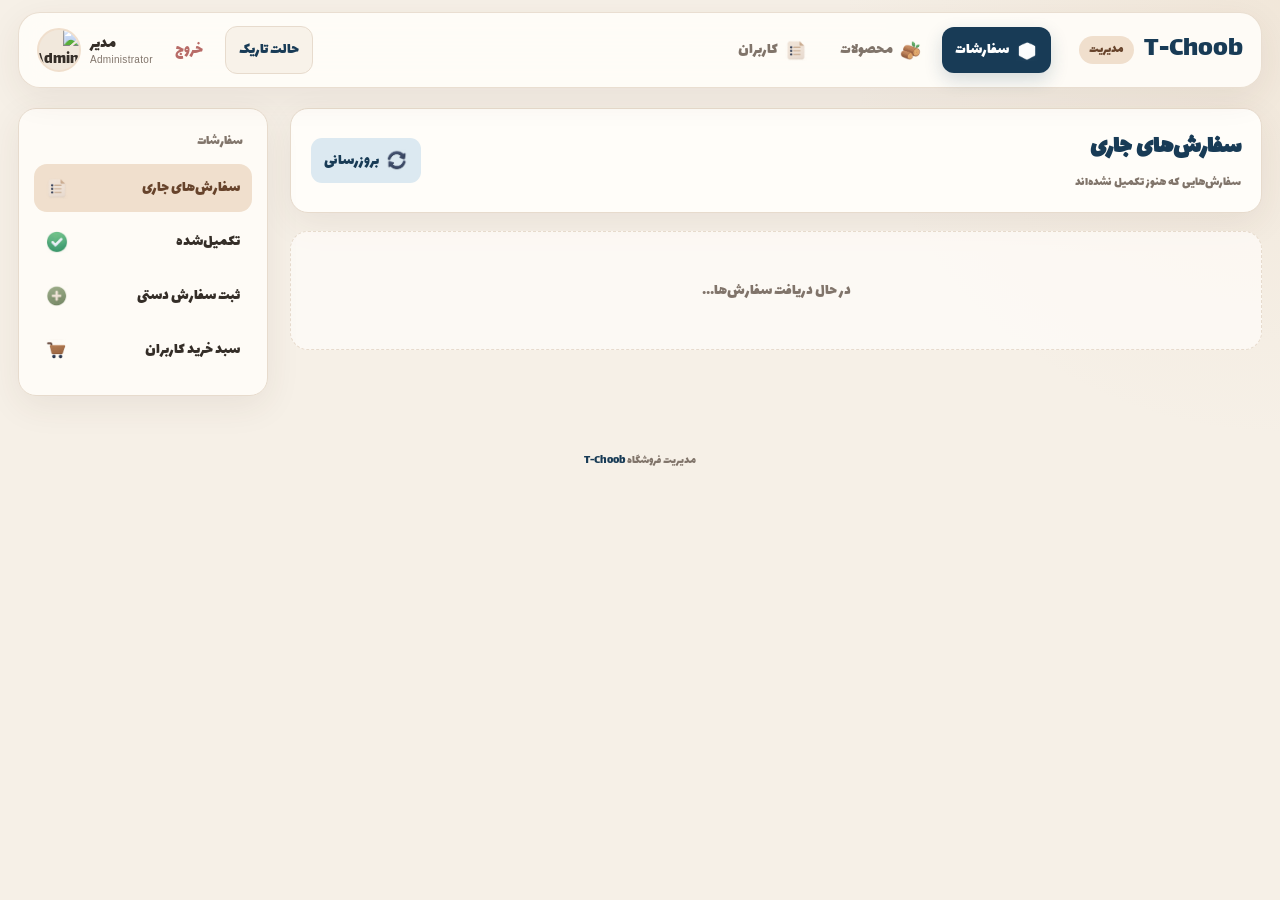
==== commit deb45a96: "Update admin.html" ====
--- a/admin.html
+++ b/admin.html
@@ -34,6 +34,10 @@
 								<img alt="" class="ui-icon" src="assets/admin-icons/products.png"/>
 								محصولات
 							</button>
+							<button id="top-users-btn" onclick="switchTopSection('users')">
+								<img alt="" class="ui-icon" src="assets/admin-icons/order-list.png"/>
+								کاربران
+							</button>
 						</nav>
 					</div>
 					<div class="admin-profile">
@@ -117,9 +121,28 @@
 							<img alt="" class="ui-icon" src="assets/admin-icons/add.png"/>
 						</button>
 					</div>
+					<div class="sidebar-section hidden" id="users-sidebar" style="margin-top:24px;">
+						<p class="sidebar-title">کاربران</p>
+						<button class="sidebar-btn active" data-tab="users-list" onclick="showTab('users-list',this)">
+							<span>همه کاربران</span>
+							<img alt="" class="ui-icon" src="assets/admin-icons/order-list.png"/>
+						</button>
+						<button class="sidebar-btn" data-tab="users-add" onclick="openAddUserModal()">
+							<span>افزودن کاربر</span>
+							<img alt="" class="ui-icon" src="assets/admin-icons/add.png"/>
+						</button>
+					</div>
 				</div>
 			</aside>
 			<main class="main-content">
+				<section class="tab-content hidden" id="tab-users-list">
+					<div class="page-header users-page-header">
+						<div><h2>مدیریت کاربران</h2><p>مدیریت اطلاعات و دسترسی کاربران فروشگاه</p></div>
+						<button class="btn btn-submit" onclick="openAddUserModal()" type="button"><img alt="" class="ui-icon" src="assets/admin-icons/add.png"/>افزودن کاربر</button>
+					</div>
+					<div class="users-toolbar"><div class="users-search"><label for="users-search-input">جستجوی کاربر</label><input id="users-search-input" type="search" placeholder="نام، نام کاربری، ایمیل یا شماره موبایل..." autocomplete="off"></div><button class="btn btn-refresh" onclick="loadAdminUsers()" type="button"><img alt="" class="ui-icon" src="assets/admin-icons/refresh.png"/>بروزرسانی</button></div>
+					<div id="users-list-content"><div class="loading">در حال دریافت کاربران...</div></div>
+				</section>
 				<section class="tab-content" id="tab-orders-list">
 					<div class="page-header">
 						<div>
@@ -933,6 +956,28 @@
 				</span>
 			</div>
 		</footer>
+		<div class="modal edit-modal" id="user-modal">
+			<div class="edit-modal-content user-modal-content">
+				<div class="modal-header"><h3 id="user-modal-title">افزودن کاربر</h3><button class="close-modal-btn" onclick="closeUserModal()" type="button">×</button></div>
+				<form id="user-form">
+					<input id="user-id" type="hidden">
+					<div class="form-grid">
+						<div class="form-group"><label for="user-username">نام کاربری</label><input id="user-username" type="text" required autocomplete="username"></div>
+						<div class="form-group"><label for="user-email">ایمیل</label><input id="user-email" type="email" required autocomplete="email" dir="ltr"></div>
+						<div class="form-group"><label for="user-first-name">نام</label><input id="user-first-name" type="text" autocomplete="given-name"></div>
+						<div class="form-group"><label for="user-last-name">نام خانوادگی</label><input id="user-last-name" type="text" autocomplete="family-name"></div>
+						<div class="form-group"><label for="user-gender">جنسیت</label><select id="user-gender"><option value="">انتخاب کنید...</option><option value="male">مرد</option><option value="female">زن</option></select></div>
+						<div class="form-group"><label for="user-phone">شماره موبایل</label><input id="user-phone" type="tel" autocomplete="tel" dir="ltr"></div>
+						<div class="form-group form-group-full"><label for="user-address">آدرس</label><textarea id="user-address" placeholder="آدرس کاربر..."></textarea></div>
+						<div class="form-group form-group-full"><label for="user-avatar">لینک تصویر پروفایل</label><input id="user-avatar" type="url" placeholder="https://..." dir="ltr"></div>
+						<div class="form-group form-group-full" id="user-password-group"><label for="user-password">رمز عبور اولیه</label><input id="user-password" type="password" minlength="6" autocomplete="new-password"><small>حداقل ۶ کاراکتر.</small></div>
+					</div>
+					<div class="order-form-message" id="user-form-message"></div>
+					<div class="modal-actions"><button class="btn btn-cancel" onclick="closeUserModal()" type="button">انصراف</button><button class="btn btn-submit" id="user-submit-btn" type="submit">افزودن کاربر</button></div>
+				</form>
+			</div>
+		</div>
+
 		<div class="modal image-modal" id="image-modal" onclick="closeImageModal(event)">
 			<div class="image-modal-content">
 				<button class="close-image-btn" onclick="closeImageModal()" type="button">
@@ -1180,8 +1225,40 @@
 applyTheme();
 async function checkAdmin(){const {data,error}=await shopDB.auth.getSession();if(error||!data.session){window.location.href="login.html";return false;}const user=data.session.user;const {data:profile,error:profileError}=await shopDB.from("profiles").select("*").eq("id",user.id).single();if(profileError||!profile){alert("دسترسی مدیر پیدا نشد.");await shopDB.auth.signOut();window.location.href="login.html";return false;}if(profile.username!=="admin"){alert("شما دسترسی مدیریت ندارید.");await shopDB.auth.signOut();window.location.href="login.html";return false;}document.getElementById("admin-name").textContent=getProfileName(profile);document.getElementById("admin-avatar").src=profile.avatar_url||ICON_PATH+"avatar.png";return true;}
 async function logout(){await shopDB.auth.signOut();window.location.href="login.html";}
-function switchTopSection(section){const ordersSidebar=document.getElementById("orders-sidebar");const productsSidebar=document.getElementById("products-sidebar");const ordersBtn=document.getElementById("top-orders-btn");const productsBtn=document.getElementById("top-products-btn");if(section==="orders"){ordersSidebar.classList.remove("hidden");productsSidebar.classList.add("hidden");ordersBtn.classList.add("active");productsBtn.classList.remove("active");showTab("orders-list",document.querySelector('[data-tab="orders-list"]'));}else{ordersSidebar.classList.add("hidden");productsSidebar.classList.remove("hidden");ordersBtn.classList.remove("active");productsBtn.classList.add("active");showTab("products-active",document.querySelector('[data-tab="products-active"]'));}}
-function showTab(tabName,button){document.querySelectorAll(".tab-content").forEach(tab=>tab.classList.add("hidden"));const target=document.getElementById(`tab-${tabName}`);if(target)target.classList.remove("hidden");document.querySelectorAll(".sidebar-btn").forEach(btn=>btn.classList.remove("active"));if(button)button.classList.add("active");if(tabName==="orders-list")loadCurrentOrders();if(tabName==="orders-completed")loadCompletedOrders();if(tabName==="orders-create")loadProfiles();if(tabName==="orders-cart")loadCarts();if(tabName==="products-active")loadProducts("active");if(tabName==="products-out")loadProducts("out");if(tabName==="products-deleted")loadProducts("deleted");}
+function switchTopSection(section){
+	const ordersSidebar=document.getElementById("orders-sidebar");
+	const productsSidebar=document.getElementById("products-sidebar");
+	const usersSidebar=document.getElementById("users-sidebar");
+	const ordersBtn=document.getElementById("top-orders-btn");
+	const productsBtn=document.getElementById("top-products-btn");
+	const usersBtn=document.getElementById("top-users-btn");
+	ordersSidebar.classList.toggle("hidden",section!=="orders");
+	productsSidebar.classList.toggle("hidden",section!=="products");
+	usersSidebar.classList.toggle("hidden",section!=="users");
+	ordersBtn.classList.toggle("active",section==="orders");
+	productsBtn.classList.toggle("active",section==="products");
+	usersBtn.classList.toggle("active",section==="users");
+	if(section==="orders")showTab("orders-list",document.querySelector('[data-tab="orders-list"]'));
+	else if(section==="products")showTab("products-active",document.querySelector('[data-tab="products-active"]'));
+	else showTab("users-list",document.querySelector('[data-tab="users-list"]'));
+}
+
+function showTab(tabName,button){
+	if(tabName==="users-add"){openAddUserModal();return;}
+	document.querySelectorAll(".tab-content").forEach(tab=>tab.classList.add("hidden"));
+	const target=document.getElementById(`tab-${tabName}`);
+	if(target)target.classList.remove("hidden");
+	document.querySelectorAll(".sidebar-btn").forEach(btn=>btn.classList.remove("active"));
+	if(button)button.classList.add("active");
+	if(tabName==="orders-list")loadCurrentOrders();
+	if(tabName==="orders-completed")loadCompletedOrders();
+	if(tabName==="orders-create")loadProfiles();
+	if(tabName==="orders-cart")loadCarts();
+	if(tabName==="products-active")loadProducts("active");
+	if(tabName==="products-out")loadProducts("out");
+	if(tabName==="products-deleted")loadProducts("deleted");
+	if(tabName==="users-list")loadAdminUsers();
+}
 async function loadProfiles(){const select=document.getElementById("order-buyer");if(!select)return;select.innerHTML="<option value=''>در حال دریافت کاربران...</option>";const {data,error}=await shopDB.from("profiles").select("id,username,first_name,last_name,avatar_url").neq("username","admin").order("username",{ascending:true});if(error){select.innerHTML="<option value=''>خطا در دریافت کاربران</option>";return;}allProfiles=data||[];select.innerHTML="<option value=''>انتخاب کاربر...</option>";allProfiles.forEach(profile=>{const option=document.createElement("option");option.value=profile.id;option.textContent=getProfileName(profile)+(profile.username?` (@${profile.username})`:"");select.appendChild(option);});}
 async function fetchOrders(status){const {data,error}=await shopDB.from("orders").select("*").eq("status",status).order("created_at",{ascending:false});if(error)throw error;return data||[];}
 async function attachProfilesToOrders(orders){const userIds=[...new Set(orders.map(o=>o.user_id).filter(Boolean))];if(!userIds.length)return orders.map(o=>({...o,profile:null}));const {data:profiles,error}=await shopDB.from("profiles").select("id,username,first_name,last_name,avatar_url").in("id",userIds);if(error)return orders.map(o=>({...o,profile:null}));const map=new Map((profiles||[]).map(p=>[p.id,p]));return orders.map(o=>({...o,profile:map.get(o.user_id)||null}));}
@@ -1306,8 +1383,181 @@
 function closeProductEditModal(){document.getElementById("edit-product-modal").classList.remove("show");currentEditingProduct=null;}
 document.getElementById("edit-product-form").addEventListener("submit",async event=>{event.preventDefault();if(!currentEditingProduct)return;const id=document.getElementById("edit-product-id").value;const code=document.getElementById("edit-product-code").value.trim().toUpperCase();const type=document.getElementById("edit-product-type").value;const price=Number(document.getElementById("edit-product-price").value);const status=document.getElementById("edit-product-status").value;const images=document.getElementById("edit-product-images").value.trim();const description=document.getElementById("edit-product-description").value.trim();if(!isValidProductCode(code))return showFormMessage("edit-product-message","کد محصول معتبر نیست.","error");if(!Number.isFinite(price)||price<0)return showFormMessage("edit-product-message","قیمت معتبر نیست.","error");const firstImage=images.split("|").map(x=>x.trim()).filter(Boolean)[0]||null;const details=getEditedDetails(type);const {error}=await shopDB.from("products").update({name:code,product_type:type,price,status,images:images||null,image_url:firstImage,description,details}).eq("id",id);if(error){showFormMessage("edit-product-message","خطا در ذخیره: "+error.message,"error");return;}closeProductEditModal();await loadProducts("active");await loadProducts("out");await loadProducts("deleted");});
 async function loadCarts(){const container=document.getElementById("carts-content");container.innerHTML='<div class="loading">در حال دریافت سبدهای خرید...</div>';try{const {data:carts,error}=await shopDB.from("carts").select("id,user_id,product_id,quantity,created_at").order("created_at",{ascending:false});if(error)throw error;if(!carts?.length){container.innerHTML='<div class="carts-empty">هیچ کاربری در حال حاضر محصولی در سبد خرید ندارد.</div>';return;}const userIds=[...new Set(carts.map(x=>x.user_id).filter(Boolean))];const productIds=[...new Set(carts.map(x=>x.product_id).filter(Boolean))];const {data:profiles,error:pe}=await shopDB.from("profiles").select("id,username,first_name,last_name,avatar_url").in("id",userIds);if(pe)throw pe;const {data:products,error:prode}=await shopDB.from("products").select("id,name,price,image_url,images").in("id",productIds);if(prode)throw prode;const pm=new Map((profiles||[]).map(x=>[x.id,x]));const prm=new Map((products||[]).map(x=>[x.id,x]));const grouped=new Map();carts.forEach(cart=>{if(!grouped.has(cart.user_id))grouped.set(cart.user_id,[]);grouped.get(cart.user_id).push({...cart,product:prm.get(cart.product_id)});});const cards=[];grouped.forEach((items,userId)=>{items=items.filter(x=>x.product);if(!items.length)return;const profile=pm.get(userId);const total=items.reduce((s,x)=>s+Number(x.product.price||0)*Number(x.quantity||0),0);const itemsHTML=items.map(item=>{const image=getFirstImage(item.product.images,item.product.image_url);const imageHTML=image?'<img class="cart-product-image clickable" src="'+escapeHTML(image)+'" data-image="'+encodeURIComponent(image)+'">':'<img class="empty-product-icon" src="'+ICON_PATH+'product-placeholder.png" alt="">';return '<div class="cart-item"><div class="cart-product-image-wrapper">'+imageHTML+'</div><div class="cart-product-info"><div class="cart-product-name">'+escapeHTML(item.product.name)+'</div><div class="cart-product-price">'+formatPrice(item.product.price)+'</div></div><div class="cart-product-quantity">تعداد <strong>'+Number(item.quantity||0).toLocaleString("fa-IR")+'</strong></div><div class="cart-product-total">'+formatPrice(Number(item.product.price||0)*Number(item.quantity||0))+'</div></div>';}).join("");cards.push('<div class="cart-card"><div class="cart-card-header"><div class="cart-customer"><div class="cart-customer-avatar">'+(profile?.avatar_url?'<img src="'+escapeHTML(profile.avatar_url)+'">':icon("avatar"))+'</div><div class="cart-customer-info"><div class="cart-customer-name">'+escapeHTML(getProfileName(profile))+'</div><div class="cart-customer-id">'+escapeHTML(profile?.username?"@"+profile.username:profile?.id||"")+'</div></div></div></div><div class="cart-items">'+itemsHTML+'</div><div class="cart-card-footer"><strong>مجموع سبد: '+formatPrice(total)+'</strong></div></div>');});container.innerHTML=cards.length?'<div class="carts-container">'+cards.join("")+'</div>':'<div class="carts-empty">سبد معتبری پیدا نشد.</div>';container.querySelectorAll(".cart-product-image[data-image]").forEach(img=>{img.addEventListener("click",()=>openImageModal(decodeURIComponent(img.dataset.image)));});}catch(error){container.innerHTML='<div class="error-box">خطا در دریافت سبدهای خرید: '+escapeHTML(error.message)+'</div>';}}
-document.addEventListener("keydown",event=>{if(event.key==="Escape"){closeImageModal();closeEditModal();closeProductEditModal();}});
+document.addEventListener("keydown",event=>{if(event.key==="Escape"){closeImageModal();closeEditModal();closeProductEditModal();closeUserModal();}});
 document.getElementById("image-modal").addEventListener("click",event=>{if(event.target.id==="image-modal")closeImageModal(event);});
+const ADMIN_USERS_FUNCTION = "admin-users";
+const RESET_PASSWORD_REDIRECT = new URL("reset-password.html", window.location.href).href;
+const MAGIC_LINK_REDIRECT = new URL("index.html", window.location.href).href;
+let adminUsers=[];
+let editingUserId=null;
+
+async function callAdminUsers(action,payload={}){
+	const {data,error}=await shopDB.functions.invoke(ADMIN_USERS_FUNCTION,{body:{action,...payload}});
+	if(error)throw error;
+	if(data?.error)throw new Error(data.error);
+	return data;
+}
+
+async function loadAdminUsers(){
+	const container=document.getElementById("users-list-content");
+	if(!container)return;
+	container.innerHTML='<div class="loading">در حال دریافت کاربران...</div>';
+	try{
+		const result=await callAdminUsers("list");
+		adminUsers=result.users||[];
+		renderAdminUsers();
+	}catch(error){
+		container.innerHTML=`<div class="error-box">خطا در دریافت کاربران: ${escapeHTML(error.message)}</div>`;
+	}
+}
+
+function renderAdminUsers(){
+	const container=document.getElementById("users-list-content");
+	const query=document.getElementById("users-search-input")?.value.trim().toLowerCase()||"";
+	const users=adminUsers.filter(user=>{
+		if(!query)return true;
+		const text=[user.email,user.username,user.first_name,user.last_name,user.phone].filter(Boolean).join(" ").toLowerCase();
+		return text.includes(query);
+	});
+	if(!users.length){
+		container.innerHTML='<div class="empty">کاربری پیدا نشد.</div>';
+		return;
+	}
+	container.innerHTML=`<div class="table-wrapper users-table-wrapper"><table class="orders-table users-table"><thead><tr><th>کاربر</th><th>نام کاربری</th><th>ایمیل</th><th>موبایل</th><th>عضویت</th><th>عملیات</th></tr></thead><tbody>${users.map(user=>{
+		const avatar=user.avatar_url||ICON_PATH+"avatar.png";
+		const name=getProfileName(user);
+		return `<tr><td><div class="buyer-cell"><img class="buyer-avatar" src="${escapeHTML(avatar)}" alt=""><div><strong>${escapeHTML(name)}</strong><div class="user-row-muted">${escapeHTML(user.username?"@"+user.username:"")}</div></div></div></td><td class="user-username-cell">${escapeHTML(user.username||"-")}</td><td class="user-email-cell" dir="ltr">${escapeHTML(user.email||"-")}</td><td dir="ltr">${escapeHTML(user.phone||"-")}</td><td class="date-cell">${formatDate(user.created_at)}</td><td><div class="actions user-actions"><button class="action-btn btn-blue" onclick="openEditUserModal('${escapeHTML(user.id)}')"><img class="ui-icon" src="${ICON_PATH}edit.png" alt="">ویرایش</button><button class="action-btn btn-green" onclick="sendUserResetLink('${escapeHTML(user.id)}')"><img class="ui-icon" src="${ICON_PATH}reset.png" alt="">تغییر رمز</button><button class="action-btn btn-blue" onclick="sendUserMagicLink('${escapeHTML(user.id)}')"><img class="ui-icon" src="${ICON_PATH}magic-link.png" alt="">لینک ورود</button><button class="action-btn btn-delete-user" onclick="deleteAdminUser('${escapeHTML(user.id)}')"><img class="ui-icon" src="${ICON_PATH}delete.png" alt="">حذف</button></div></td></tr>`;
+	}).join("")}</tbody></table></div>`;
+}
+
+function openAddUserModal(){
+	editingUserId=null;
+	document.getElementById("user-modal-title").textContent="افزودن کاربر";
+	document.getElementById("user-submit-btn").textContent="افزودن کاربر";
+	document.getElementById("user-form").reset();
+	document.getElementById("user-id").value="";
+	document.getElementById("user-password-group").classList.remove("hidden");
+	document.getElementById("user-password").required=true;
+	document.getElementById("user-form-message").className="order-form-message";
+	document.getElementById("user-form-message").textContent="";
+	document.getElementById("user-modal").classList.add("show");
+}
+
+function openEditUserModal(userId){
+	const user=adminUsers.find(item=>String(item.id)===String(userId));
+	if(!user)return;
+	editingUserId=user.id;
+	document.getElementById("user-modal-title").textContent="ویرایش اطلاعات کاربر";
+	document.getElementById("user-submit-btn").textContent="ذخیره تغییرات";
+	document.getElementById("user-id").value=user.id;
+	document.getElementById("user-username").value=user.username||"";
+	document.getElementById("user-email").value=user.email||"";
+	document.getElementById("user-first-name").value=user.first_name||"";
+	document.getElementById("user-last-name").value=user.last_name||"";
+	document.getElementById("user-gender").value=user.gender||"";
+	document.getElementById("user-phone").value=user.phone||"";
+	document.getElementById("user-address").value=user.address||"";
+	document.getElementById("user-avatar").value=user.avatar_url||"";
+	document.getElementById("user-password-group").classList.add("hidden");
+	document.getElementById("user-password").required=false;
+	document.getElementById("user-form-message").className="order-form-message";
+	document.getElementById("user-form-message").textContent="";
+	document.getElementById("user-modal").classList.add("show");
+}
+
+function closeUserModal(){
+	document.getElementById("user-modal").classList.remove("show");
+	editingUserId=null;
+}
+
+function getUserFormData(){
+	return {
+		username:document.getElementById("user-username").value.trim(),
+		email:document.getElementById("user-email").value.trim().toLowerCase(),
+		first_name:document.getElementById("user-first-name").value.trim(),
+		last_name:document.getElementById("user-last-name").value.trim(),
+		gender:document.getElementById("user-gender").value,
+		phone:document.getElementById("user-phone").value.trim(),
+		address:document.getElementById("user-address").value.trim(),
+		avatar_url:document.getElementById("user-avatar").value.trim()
+	};
+}
+
+document.getElementById("user-form").addEventListener("submit",async event=>{
+	event.preventDefault();
+	const button=document.getElementById("user-submit-btn");
+	const data=getUserFormData();
+	if(!data.username||data.username==="admin"){
+		showFormMessage("user-form-message","نام کاربری معتبر وارد کنید.","error");
+		return;
+	}
+	if(!data.email){
+		showFormMessage("user-form-message","ایمیل را وارد کنید.","error");
+		return;
+	}
+	if(!editingUserId&&!document.getElementById("user-password").value){
+		showFormMessage("user-form-message","برای کاربر جدید رمز عبور را وارد کنید.","error");
+		return;
+	}
+	button.disabled=true;
+	button.textContent=editingUserId?"در حال ذخیره...":"در حال افزودن...";
+	try{
+		if(editingUserId){
+			await callAdminUsers("update",{user_id:editingUserId,user:data});
+			showFormMessage("user-form-message","اطلاعات کاربر با موفقیت ذخیره شد.","success");
+		}else{
+			const password=document.getElementById("user-password").value;
+			if(password.length<6)throw new Error("رمز عبور باید حداقل ۶ کاراکتر باشد.");
+			await callAdminUsers("create",{user:{...data,password}});
+			showFormMessage("user-form-message","کاربر با موفقیت اضافه شد.","success");
+		}
+		await loadAdminUsers();
+		setTimeout(closeUserModal,500);
+	}catch(error){
+		showFormMessage("user-form-message","خطا: "+error.message,"error");
+	}finally{
+		button.disabled=false;
+		button.textContent=editingUserId?"ذخیره تغییرات":"افزودن کاربر";
+	}
+});
+
+async function sendUserResetLink(userId){
+	const user=adminUsers.find(item=>String(item.id)===String(userId));
+	if(!user?.email)return alert("ایمیل این کاربر پیدا نشد.");
+	if(!confirm(`لینک تغییر رمز برای ${user.email} ارسال شود؟`))return;
+	const {error}=await shopDB.auth.resetPasswordForEmail(user.email,{redirectTo:RESET_PASSWORD_REDIRECT});
+	if(error){alert("خطا در ارسال لینک تغییر رمز: "+error.message);return;}
+	alert("لینک تغییر رمز عبور ارسال شد.");
+}
+
+async function sendUserMagicLink(userId){
+	const user=adminUsers.find(item=>String(item.id)===String(userId));
+	if(!user?.email)return alert("ایمیل این کاربر پیدا نشد.");
+	if(!confirm(`لینک ورود بدون رمز برای ${user.email} ارسال شود؟`))return;
+	const {error}=await shopDB.auth.signInWithOtp({email:user.email,options:{emailRedirectTo:MAGIC_LINK_REDIRECT,shouldCreateUser:false}});
+	if(error){alert("خطا در ارسال لینک ورود: "+error.message);return;}
+	alert("لینک ورود بدون رمز ارسال شد.");
+}
+
+async function deleteAdminUser(userId){
+	const user=adminUsers.find(item=>String(item.id)===String(userId));
+	if(!user)return;
+	if(!confirm(`آیا کاربر «${getProfileName(user)}» حذف شود؟\nاین عملیات حساب کاربری را نیز حذف می‌کند.`))return;
+	try{
+		await callAdminUsers("delete",{user_id:user.id});
+		alert("کاربر با موفقیت حذف شد.");
+		await loadAdminUsers();
+	}catch(error){
+		alert("خطا در حذف کاربر: "+error.message);
+	}
+}
+
+document.getElementById("users-search-input").addEventListener("input",renderAdminUsers);
+
+document.getElementById("user-modal").addEventListener("click",event=>{
+	if(event.target.id==="user-modal")closeUserModal();
+});
+
 (async function init(){const isAdmin=await checkAdmin();if(!isAdmin)return;await loadCurrentOrders();await loadProfiles();})();
 		</script>
 	</body>
--- a/admin.css
+++ b/admin.css
@@ -240,7 +240,6 @@
 .sidebar-btn.active {
     background: var(--primary-soft);
     color: var(--primary-dark);
-    border-color: #e3c9af;
 }
 .main-content {
     min-width: 0;
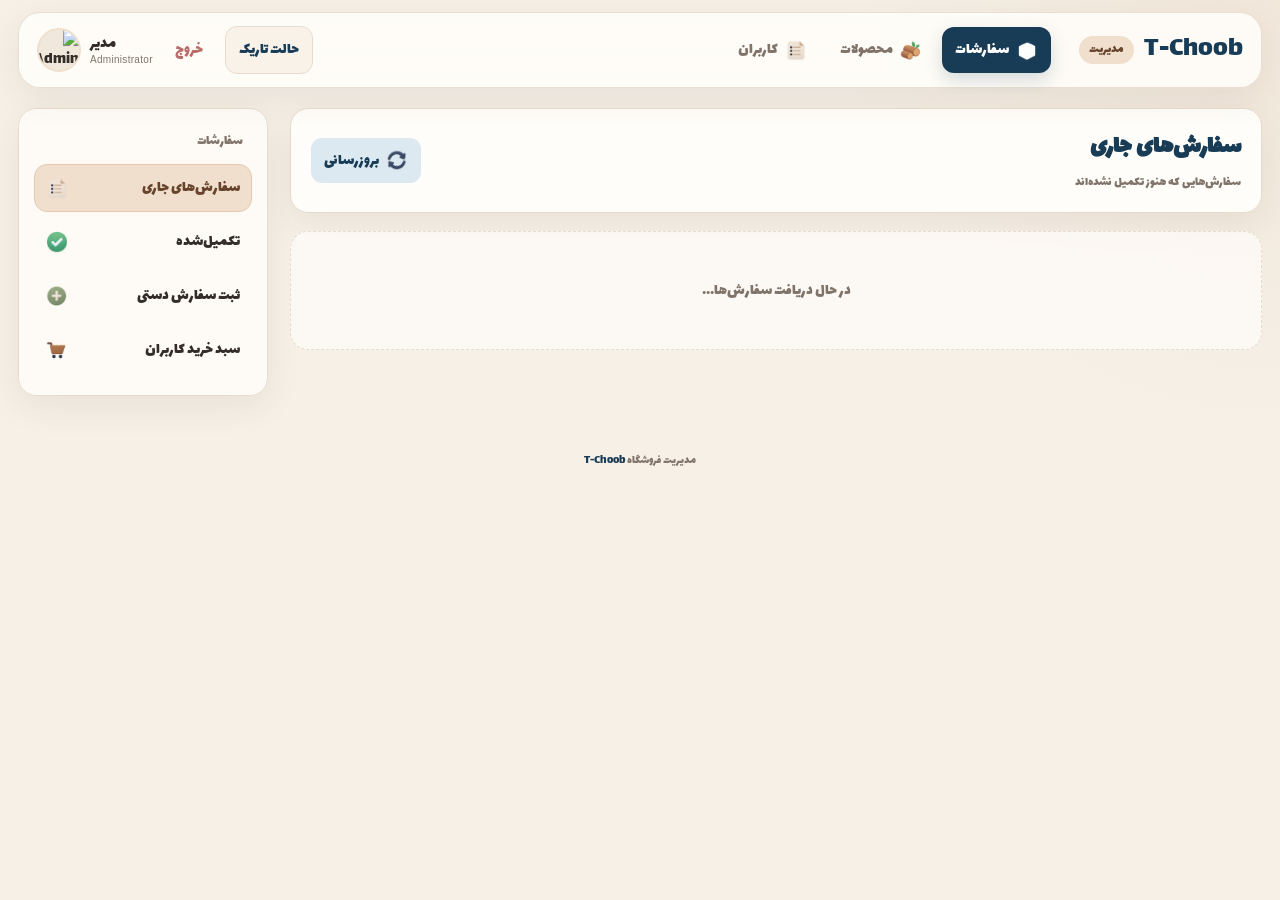
==== commit 3351573b: "Update admin.html" ====
--- a/admin.html
+++ b/admin.html
@@ -1126,7 +1126,18 @@
 							<label for="edit-product-code">
 								کد محصول
 							</label>
-							<input class="form-input" dir="ltr" id="edit-product-code" required="" type="text"/>
+							<div class="code-generator-row">
+								<div class="code-input-group">
+									<input class="form-input" autocomplete="off" dir="ltr" id="edit-product-code" placeholder="مثلاً TCJS0000" required="" type="text"/>
+								</div>
+								<button class="generate-code-btn" id="edit-generate-code-btn" type="button">
+									<img alt="" class="ui-icon" src="assets/admin-icons/generate.png"/>
+									تولید خودکار
+								</button>
+							</div>
+							<small>
+								برای ساخت کد جدید، نوع محصول را انتخاب کنید و روی «تولید خودکار» بزنید.
+							</small>
 						</div>
 						<div class="form-group">
 							<label for="edit-product-type">
@@ -1358,6 +1369,7 @@
 async function generateCodeFor(typeInput,codeInput,button){const type=document.getElementById(typeInput).value;if(!type){alert("ابتدا نوع محصول را انتخاب کنید.");return;}button.disabled=true;button.textContent="در حال بررسی...";try{document.getElementById(codeInput).value=await generateFirstFreeCode(type);}catch(error){alert(error.message);}finally{button.disabled=false;button.innerHTML='<img class="ui-icon" src="assets/admin-icons/generate.png" alt=""> تولید خودکار';}}
 document.getElementById("generate-code-btn").addEventListener("click",function(){generateCodeFor("product-type","product-code",this);});
 document.getElementById("add-generate-code-btn").addEventListener("click",function(){generateCodeFor("add-product-type","add-product-code",this);});
+document.getElementById("edit-generate-code-btn").addEventListener("click",function(){generateCodeFor("edit-product-type","edit-product-code",this);});
 function updateTypeFields(){const type=document.getElementById("product-type").value;document.querySelectorAll("#create-order-form .type-fields").forEach(x=>x.classList.remove("show"));if(type)document.getElementById(`fields-${type.toLowerCase()}`)?.classList.add("show");}
 function updateAddTypeFields(){const type=document.getElementById("add-product-type").value;document.querySelectorAll("#add-product-form .type-fields").forEach(x=>x.classList.remove("show"));if(type)document.getElementById(`add-fields-${type.toLowerCase()}`)?.classList.add("show");}
 document.getElementById("product-type").addEventListener("change",updateTypeFields);
--- a/admin.css
+++ b/admin.css
@@ -240,6 +240,7 @@
 .sidebar-btn.active {
     background: var(--primary-soft);
     color: var(--primary-dark);
+    border-color: #e3c9af;
 }
 .main-content {
     min-width: 0;
@@ -1025,3 +1026,45 @@
         padding: 16px;
     }
 }
+
+/* User management */
+.users-toolbar {
+    margin-bottom: 18px;
+    padding: 16px;
+    display: flex;
+    align-items: flex-end;
+    justify-content: space-between;
+    gap: 14px;
+    background: var(--surface);
+    border: 1px solid var(--border);
+    border-radius: var(--radius);
+    box-shadow: var(--shadow);
+}
+.users-search { min-width: 0; flex: 1; }
+.users-search label { display: block; margin-bottom: 6px; color: var(--text); font-size: 13px; }
+.users-search input {
+    width: 100%;
+    min-height: 44px;
+    padding: 9px 13px;
+    border: 1px solid var(--border);
+    border-radius: 11px;
+    outline: none;
+    background: var(--bg-soft);
+    color: var(--text);
+    transition: var(--transition);
+}
+.users-search input:focus { border-color: var(--navy); box-shadow: 0 0 0 3px rgba(24, 59, 86, .1); background: var(--surface); }
+.users-table { min-width: 1050px; }
+.user-username-cell { direction: ltr; text-align: right; color: var(--navy); }
+.user-email-cell { font-family: Arial, sans-serif; font-size: 12px; }
+.user-row-muted { margin-top: 2px; color: var(--muted); font-family: Arial, sans-serif; font-size: 10px; direction: ltr; text-align: right; }
+.user-actions { min-width: 300px; }
+.btn-delete-user { background: var(--red-soft); color: #8f4844; }
+.btn-delete-user:hover { background: var(--red); color: #fff; }
+.user-modal-content { width: min(760px, 100%); }
+html.dark-mode .users-search input { background: var(--surface-2); }
+html.dark-mode .btn-delete-user:hover { background: var(--red-dark); }
+@media (max-width: 700px) {
+    .users-toolbar { align-items: stretch; flex-direction: column; }
+    .users-toolbar .btn { width: 100%; }
+}
